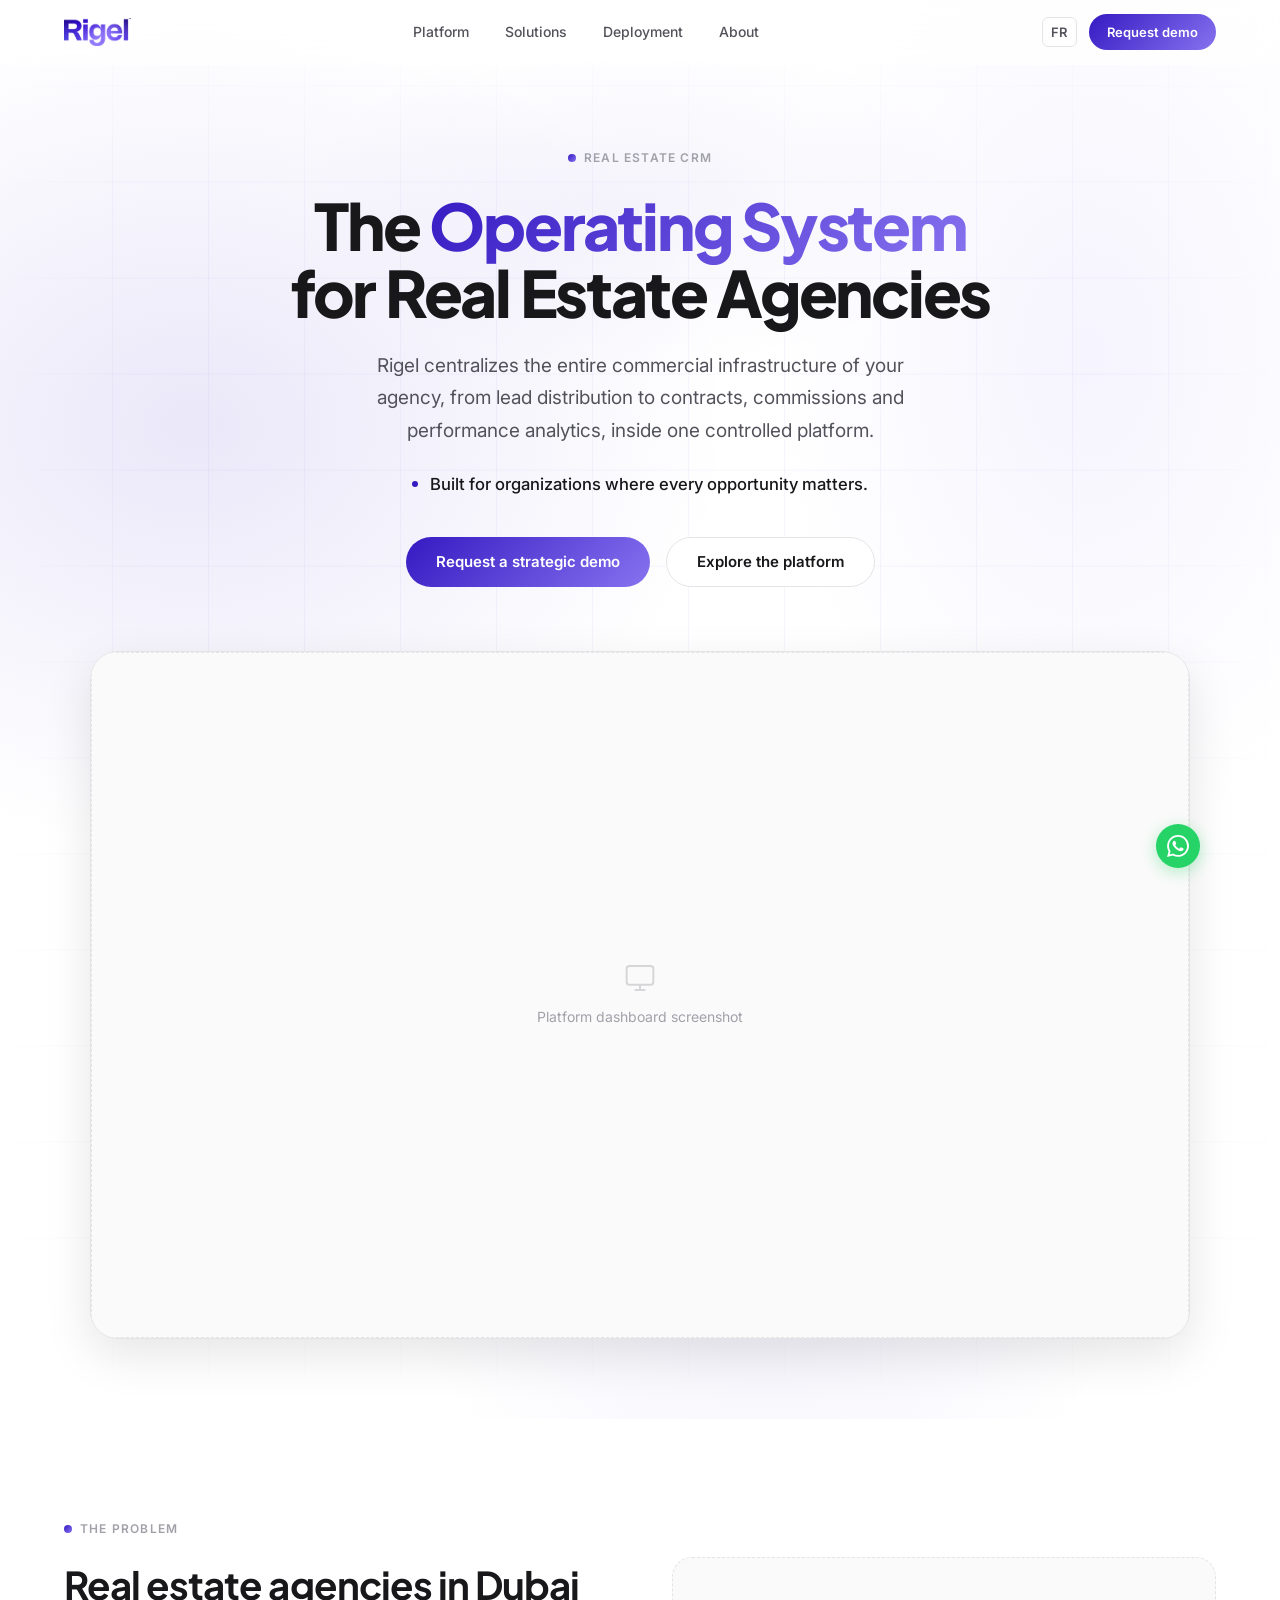
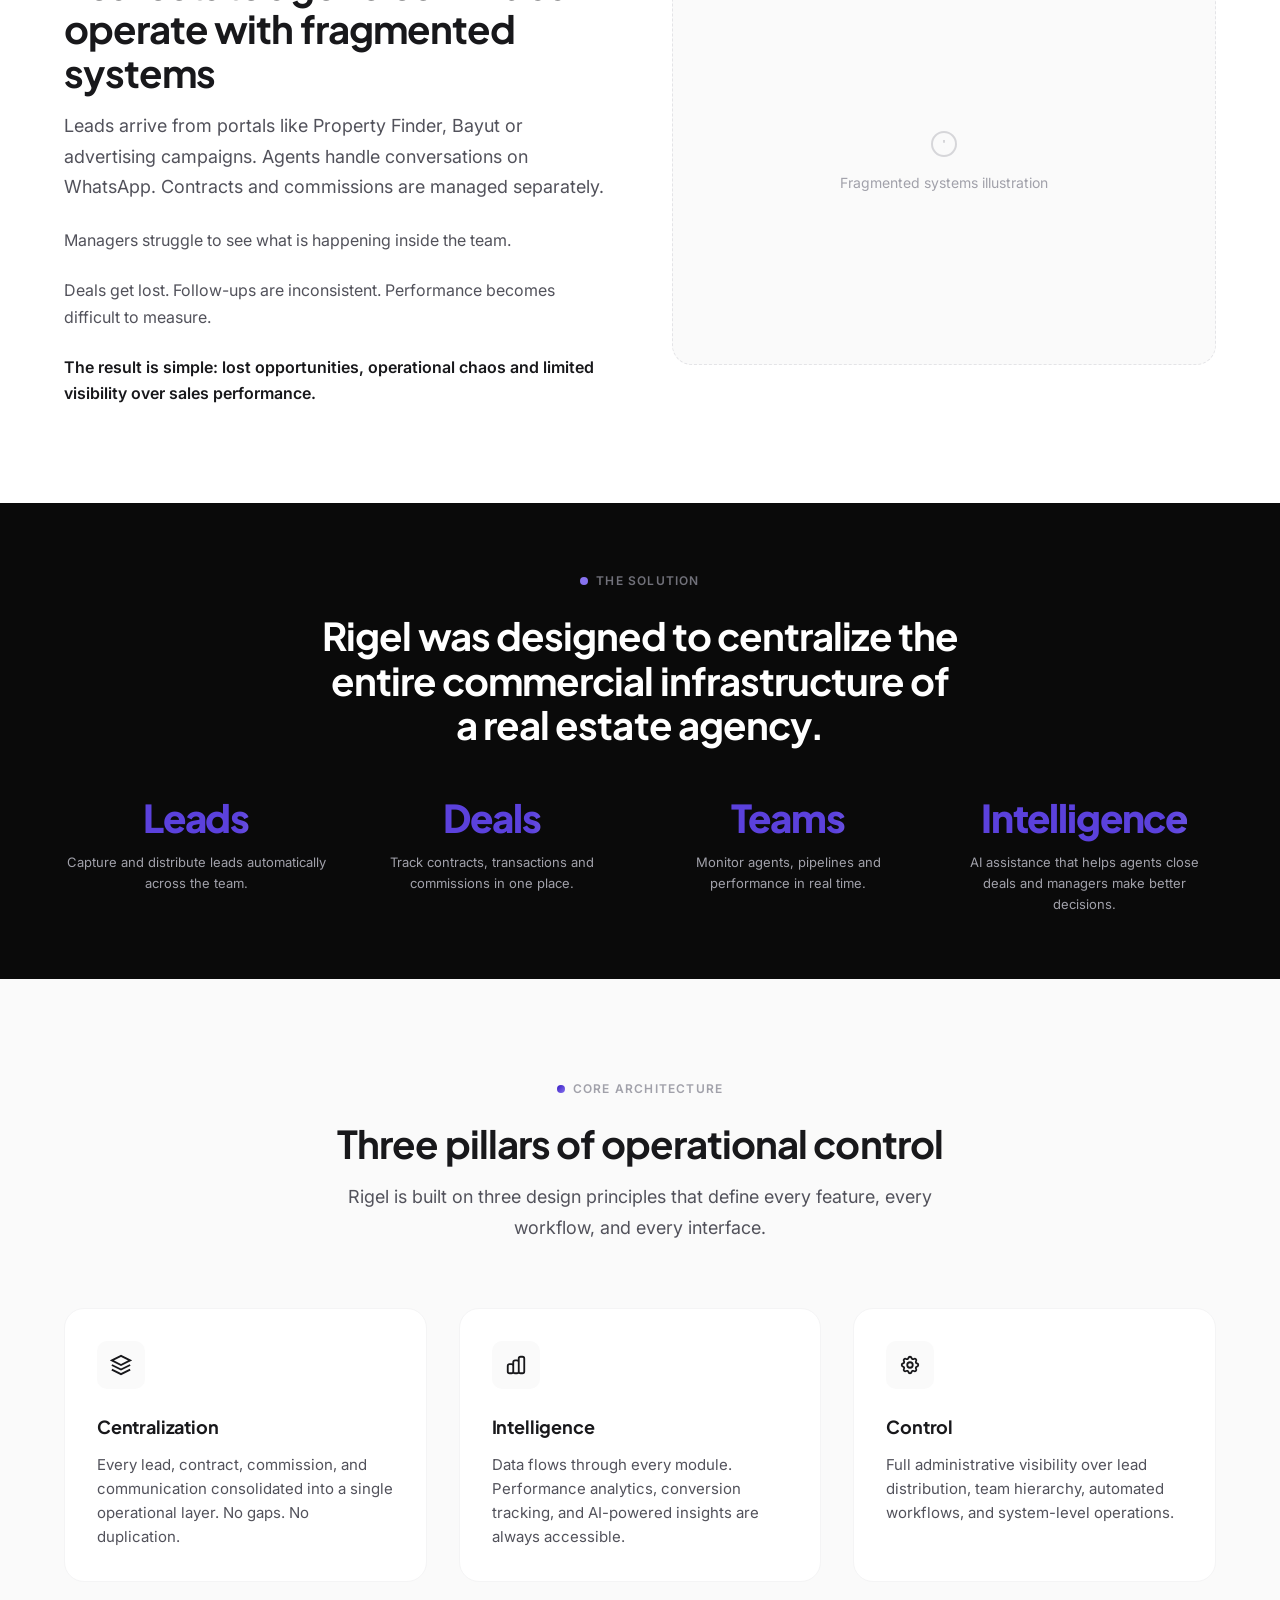
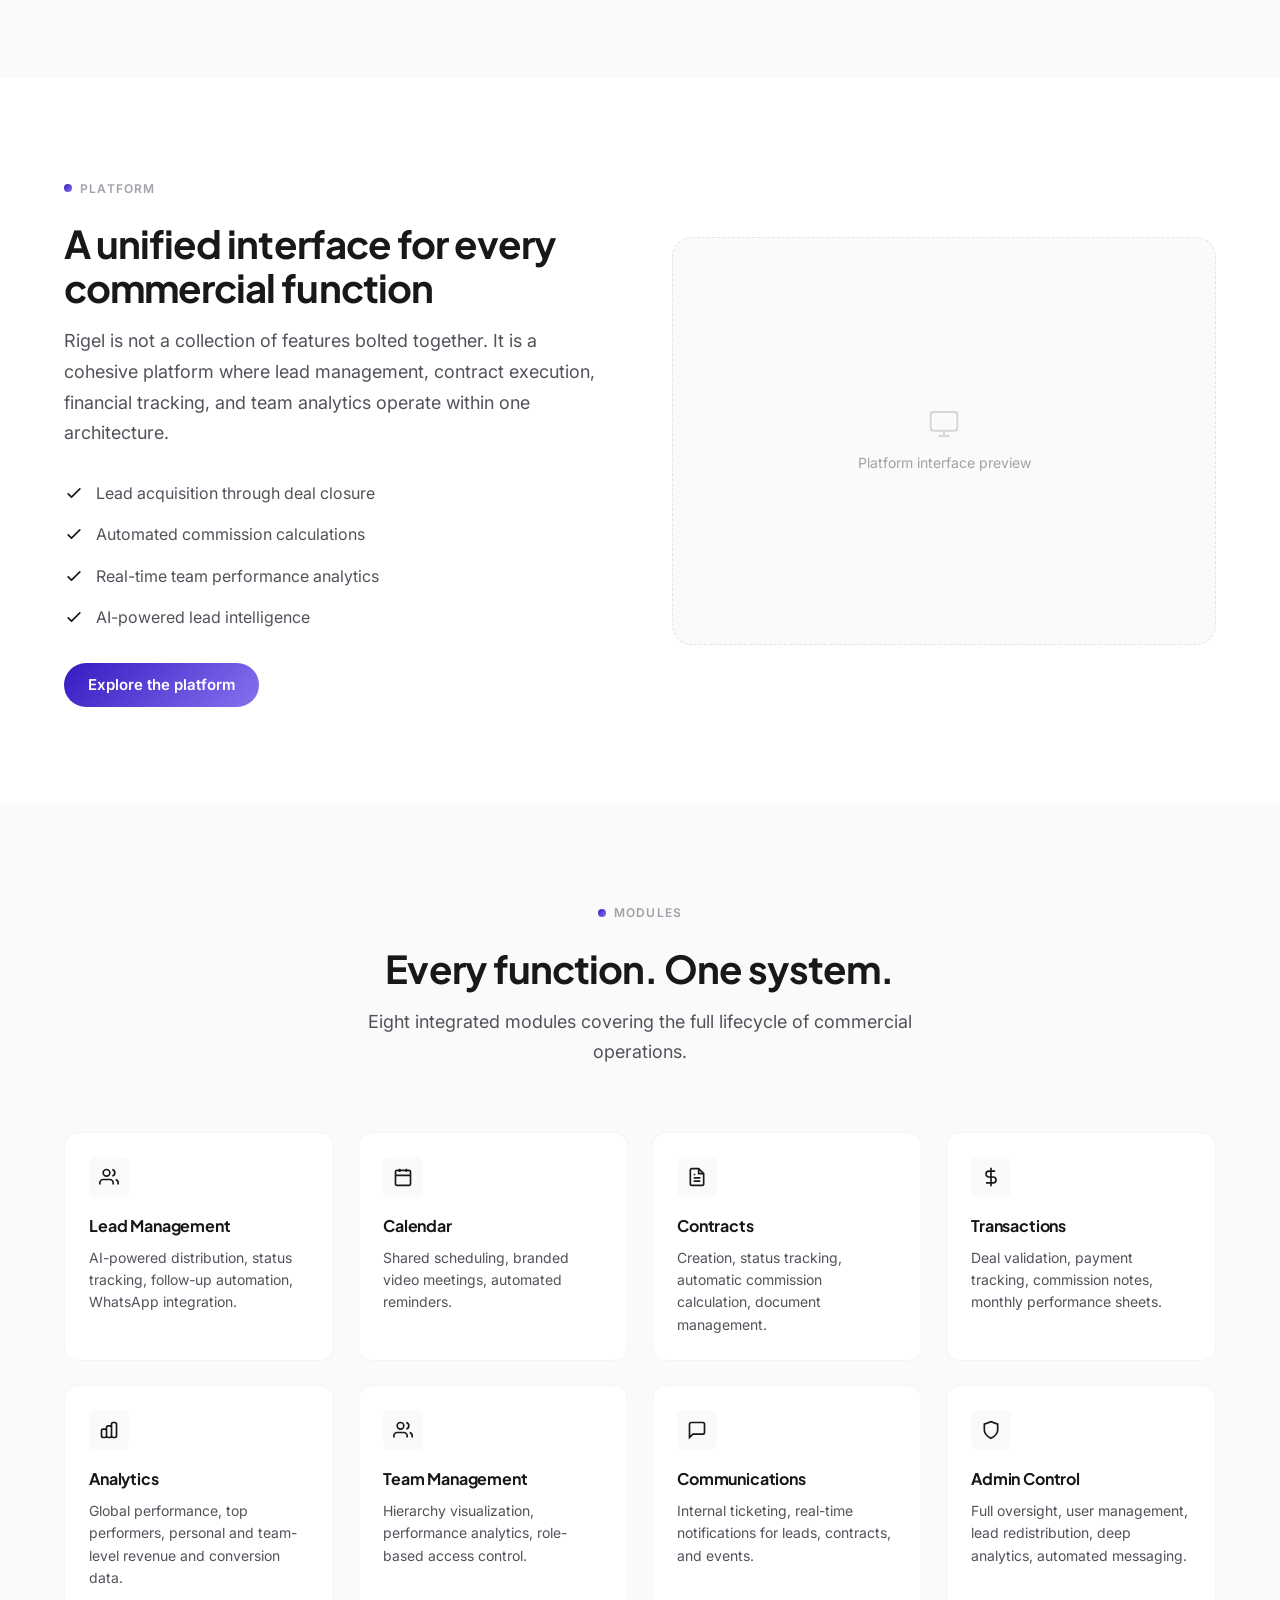
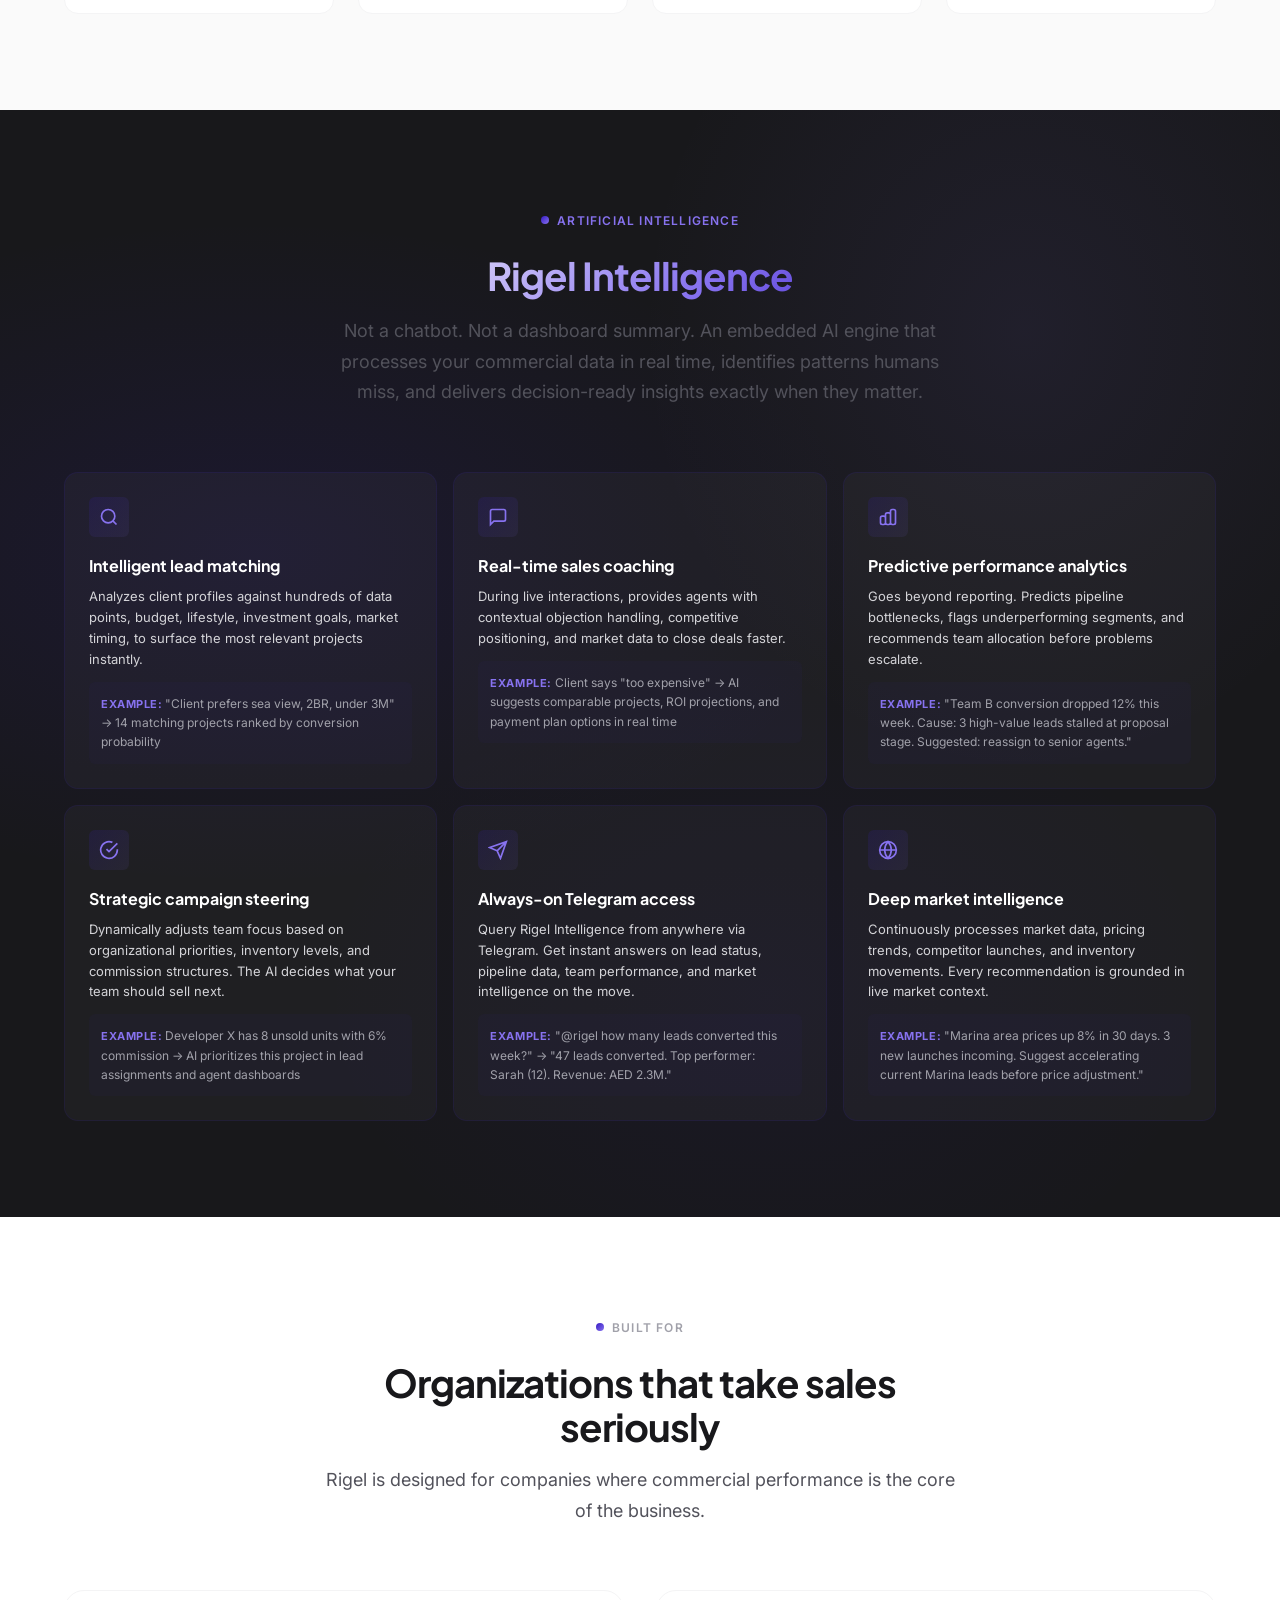
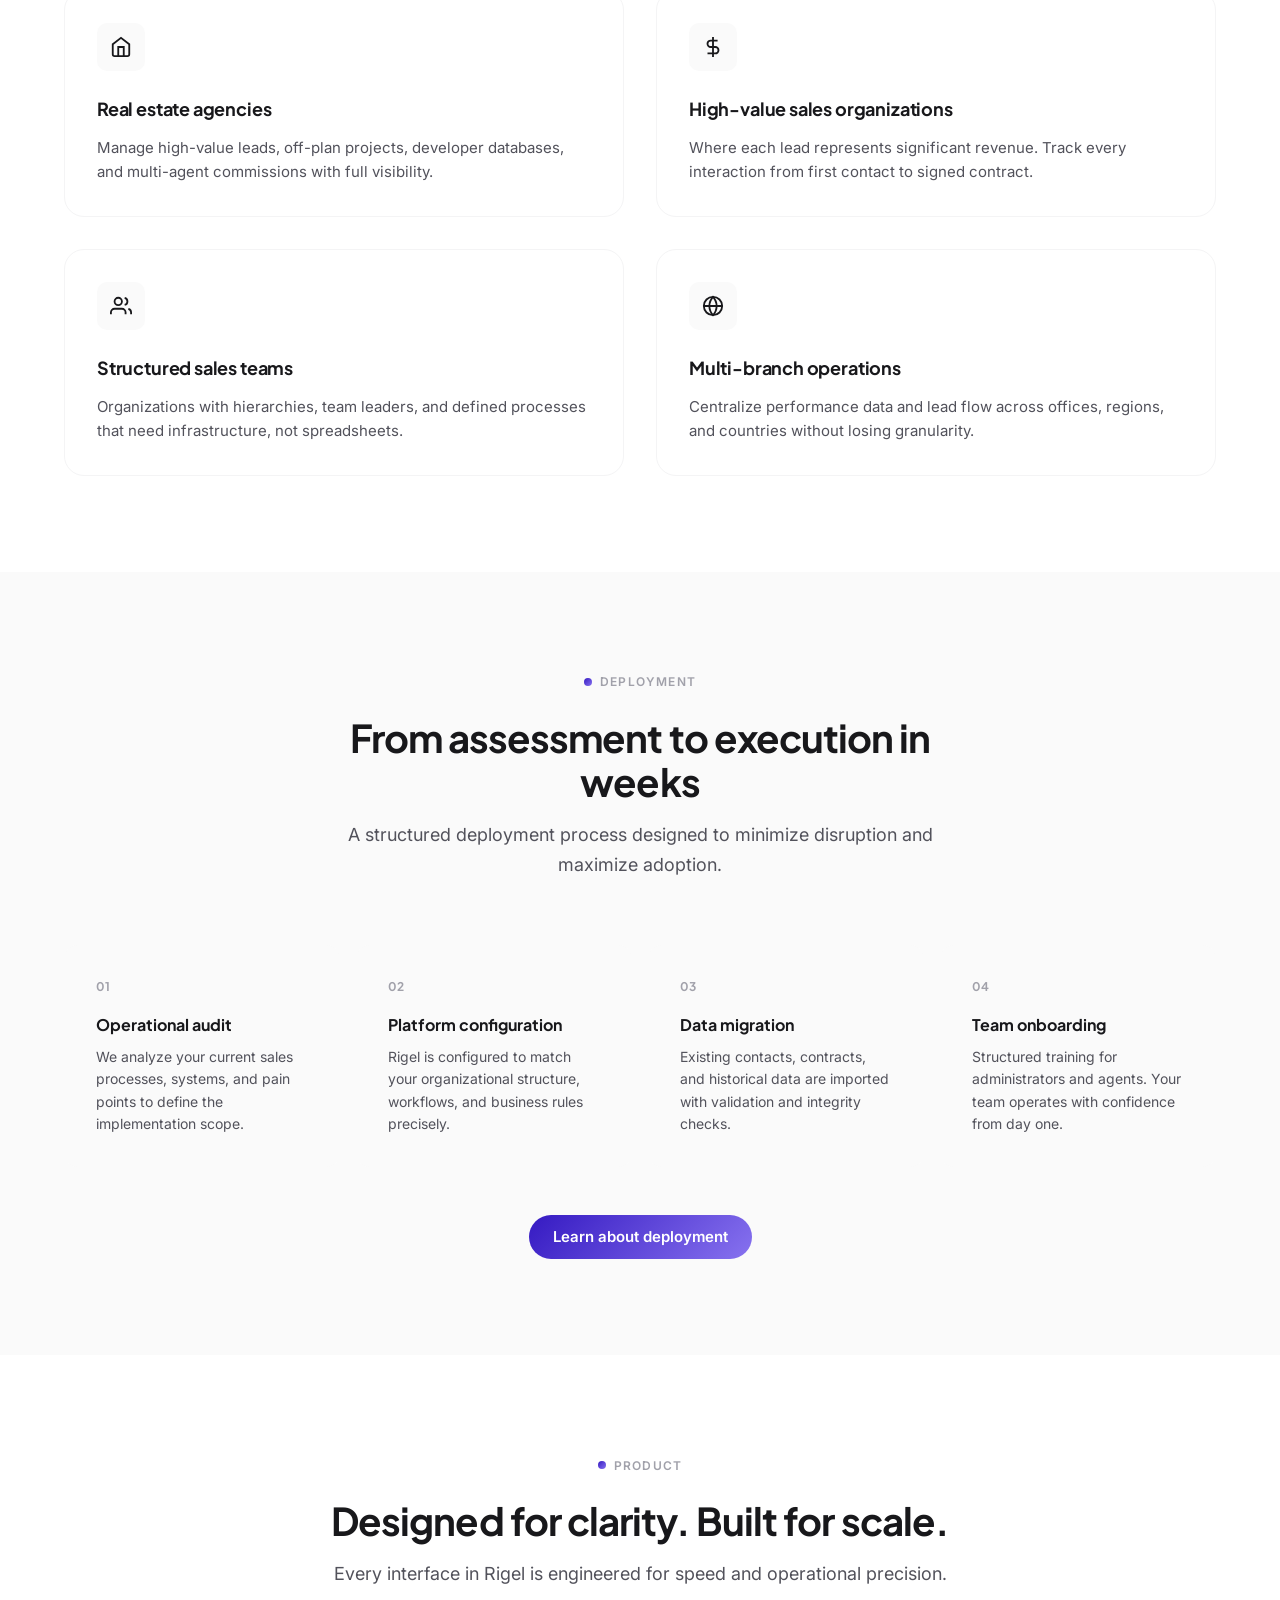
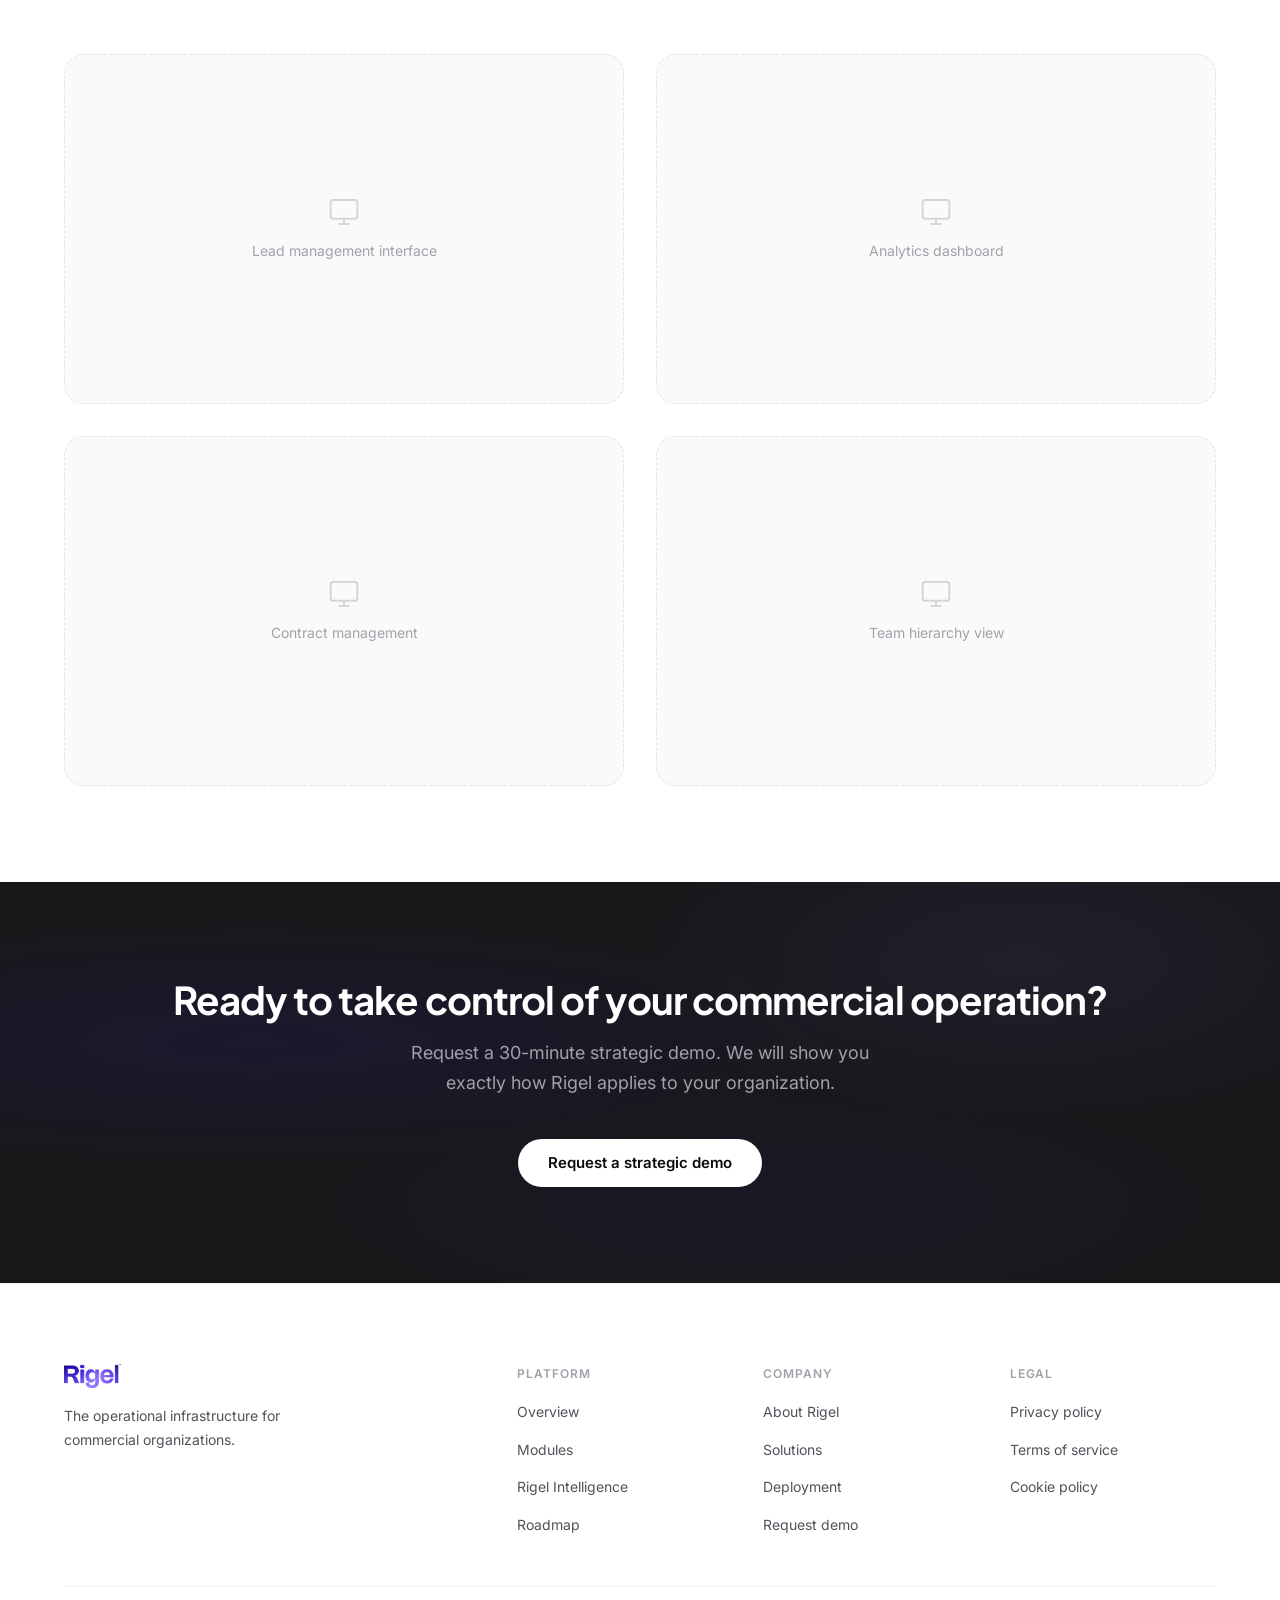
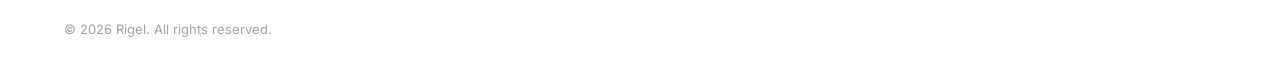
==== index.html @ 0160a2c1 "Initial commit: Rigel CRM website (EN + FR)" ====
<!DOCTYPE html>
<html lang="en">
<head>
  <meta charset="UTF-8">
  <meta name="viewport" content="width=device-width, initial-scale=1.0">
  <meta name="description" content="Rigel, The operational infrastructure for commercial organizations. Centralize leads, contracts, analytics and team performance in one platform.">
  <meta name="theme-color" content="#0A0A0A">
  <meta property="og:title" content="Rigel, Commercial Operations Platform">
  <meta property="og:description" content="The operating system for commercial teams. Centralize leads, contracts, analytics and team performance in one platform.">
  <meta property="og:type" content="website">
  <meta property="og:url" content="https://rigel.io/">
  <meta property="og:image" content="https://rigel.io/assets/images/og-image.png">
  <meta name="twitter:card" content="summary_large_image">
  <link rel="canonical" href="https://rigel.io/">
  <link rel="alternate" hreflang="en" href="https://rigel.io/">
  <link rel="alternate" hreflang="fr" href="https://rigel.io/fr/">
  <title>Rigel, Commercial Operations Platform</title>
  <link rel="icon" href="assets/images/favicon.svg" type="image/svg+xml">
  <link rel="preconnect" href="https://fonts.googleapis.com">
  <link rel="preconnect" href="https://fonts.gstatic.com" crossorigin>
  <link href="https://fonts.googleapis.com/css2?family=Inter:wght@300;400;500;600;700&family=Plus+Jakarta+Sans:wght@500;600;700;800&display=swap" rel="stylesheet">
  <link rel="stylesheet" href="css/styles.css">
  <script type="application/ld+json">
  {
    "@context": "https://schema.org",
    "@type": "SoftwareApplication",
    "name": "Rigel",
    "applicationCategory": "BusinessApplication",
    "description": "The operational infrastructure for commercial organizations. Centralize leads, contracts, analytics and team performance.",
    "url": "https://rigel.io",
    "operatingSystem": "Web"
  }
  </script>
</head>
<body>

  <a href="#main" class="skip-link">Skip to content</a>
  <div class="scroll-progress" aria-hidden="true"></div>

  <!-- ========== NAVIGATION ========== -->
  <nav class="nav">
    <div class="nav__inner">
      <a href="index.html" class="nav__logo">
        <img src="assets/images/logo-rigel.png" alt="Rigel" class="nav__logo-img">
      </a>
      <div class="nav__links">
        <a href="platform.html" class="nav__link">Platform</a>
        <a href="solutions.html" class="nav__link">Solutions</a>
        <a href="deployment.html" class="nav__link">Deployment</a>
        <a href="about.html" class="nav__link">About</a>
      </div>
      <div class="nav__actions">
        <a href="fr/index.html" class="nav__lang" aria-label="Français">FR</a>
        <a href="demo.html" class="btn btn--primary btn--sm">Request demo</a>
        <button class="nav__burger" aria-label="Menu">
          <span></span><span></span><span></span>
        </button>
      </div>
    </div>
    <div class="nav__mobile">
      <a href="index.html" class="nav__mobile-link">Home</a>
      <a href="platform.html" class="nav__mobile-link">Platform</a>
      <a href="solutions.html" class="nav__mobile-link">Solutions</a>
      <a href="deployment.html" class="nav__mobile-link">Deployment</a>
      <a href="about.html" class="nav__mobile-link">About</a>
      <div class="nav__mobile-actions">
        <a href="fr/index.html" class="btn btn--outline btn--full">Français</a>
        <a href="demo.html" class="btn btn--primary btn--full">Request demo</a>
      </div>
    </div>
  </nav>

  <main id="main">

  <!-- ========== 1. HERO ========== -->
  <section class="hero">
    <div class="container">
      <div class="tag fade-in">Real Estate CRM</div>
      <h1 class="t-display hero__title fade-in">The <span class="text-gradient">Operating System</span><br>for Real Estate Agencies</h1>
      <p class="hero__subtitle fade-in">Rigel centralizes the entire commercial infrastructure of your agency, from lead distribution to contracts, commissions and performance analytics, inside one controlled platform.</p>
      <ul class="hero__points fade-in">
        <li>Built for organizations where every opportunity matters.</li>
      </ul>
      <div class="hero__actions fade-in">
        <a href="demo.html" class="btn btn--primary btn--lg">Request a strategic demo</a>
        <a href="platform.html" class="btn btn--outline btn--lg">Explore the platform</a>
      </div>
      <div class="hero__visual fade-in">
        <div class="visual-placeholder">
          <svg fill="none" stroke="currentColor" stroke-width="1.5" viewBox="0 0 24 24"><rect x="2" y="3" width="20" height="14" rx="2"/><path d="M8 21h8M12 17v4"/></svg>
          <span>Platform dashboard screenshot</span>
        </div>
      </div>
    </div>
  </section>

  <!-- ========== 2. THE OPERATIONAL PROBLEM ========== -->
  <section class="section">
    <div class="container">
      <div class="split">
        <div class="split__content fade-in-left">
          <div class="tag">The problem</div>
          <h2 class="t-h2 mb-4">Real estate agencies in Dubai operate with fragmented systems</h2>
          <p class="t-body-lg mb-6">Leads arrive from portals like Property Finder, Bayut or advertising campaigns. Agents handle conversations on WhatsApp. Contracts and commissions are managed separately.</p>
          <p class="t-body mb-6">Managers struggle to see what is happening inside the team.</p>
          <p class="t-body mb-6">Deals get lost. Follow-ups are inconsistent. Performance becomes difficult to measure.</p>
          <p class="t-body" style="font-weight:600;color:var(--text-primary);">The result is simple: lost opportunities, operational chaos and limited visibility over sales performance.</p>
        </div>
        <div class="split__media fade-in-right">
          <div class="visual-placeholder" style="aspect-ratio:4/3;">
            <svg fill="none" stroke="currentColor" stroke-width="1.5" viewBox="0 0 24 24"><path d="M12 9v2m0 4h.01M21 12a9 9 0 11-18 0 9 9 0 0118 0z"/></svg>
            <span>Fragmented systems illustration</span>
          </div>
        </div>
      </div>
    </div>
  </section>

  <section class="section section--dark" style="padding-top:var(--s-16);padding-bottom:var(--s-16);">
    <div class="container">
      <div class="section-header section-header--center fade-in-blur" style="margin-bottom:var(--s-10);">
        <div class="tag" style="justify-content:center;">The solution</div>
        <h2 class="t-h2" style="color:var(--white);">Rigel was designed to centralize the entire commercial infrastructure of a real estate agency.</h2>
      </div>
      <div class="stats fade-in">
        <div class="stats__item">
          <span class="stats__number">Leads</span>
          <span class="stats__label">Capture and distribute leads automatically across the team.</span>
        </div>
        <div class="stats__item">
          <span class="stats__number">Deals</span>
          <span class="stats__label">Track contracts, transactions and commissions in one place.</span>
        </div>
        <div class="stats__item">
          <span class="stats__number">Teams</span>
          <span class="stats__label">Monitor agents, pipelines and performance in real time.</span>
        </div>
        <div class="stats__item">
          <span class="stats__number">Intelligence</span>
          <span class="stats__label">AI assistance that helps agents close deals and managers make better decisions.</span>
        </div>
      </div>
    </div>
  </section>

  <!-- ========== 3. RIGEL CORE PILLARS ========== -->
  <section class="section section--soft">
    <div class="container">
      <div class="section-header section-header--center fade-in-blur">
        <div class="tag" style="justify-content:center;">Core architecture</div>
        <h2 class="t-h2">Three pillars of operational control</h2>
        <p class="t-body-lg">Rigel is built on three design principles that define every feature, every workflow, and every interface.</p>
      </div>
      <div class="grid grid--3 stagger-children">
        <div class="card fade-in-delay-1">
          <div class="card__icon">
            <svg fill="none" stroke="currentColor" stroke-width="2" viewBox="0 0 24 24"><path d="M12 2L2 7l10 5 10-5-10-5zM2 17l10 5 10-5M2 12l10 5 10-5"/></svg>
          </div>
          <h3 class="card__title">Centralization</h3>
          <p class="card__text">Every lead, contract, commission, and communication consolidated into a single operational layer. No gaps. No duplication.</p>
        </div>
        <div class="card fade-in-delay-2">
          <div class="card__icon">
            <svg fill="none" stroke="currentColor" stroke-width="2" viewBox="0 0 24 24"><path d="M9 19v-6a2 2 0 00-2-2H5a2 2 0 00-2 2v6a2 2 0 002 2h2a2 2 0 002-2zm0 0V9a2 2 0 012-2h2a2 2 0 012 2v10m-6 0a2 2 0 002 2h2a2 2 0 002-2m0 0V5a2 2 0 012-2h2a2 2 0 012 2v14a2 2 0 01-2 2h-2a2 2 0 01-2-2z"/></svg>
          </div>
          <h3 class="card__title">Intelligence</h3>
          <p class="card__text">Data flows through every module. Performance analytics, conversion tracking, and AI-powered insights are always accessible.</p>
        </div>
        <div class="card fade-in-delay-3">
          <div class="card__icon">
            <svg fill="none" stroke="currentColor" stroke-width="2" viewBox="0 0 24 24"><path d="M10.325 4.317c.426-1.756 2.924-1.756 3.35 0a1.724 1.724 0 002.573 1.066c1.543-.94 3.31.826 2.37 2.37a1.724 1.724 0 001.066 2.573c1.756.426 1.756 2.924 0 3.35a1.724 1.724 0 00-1.066 2.573c.94 1.543-.826 3.31-2.37 2.37a1.724 1.724 0 00-2.573 1.066c-.426 1.756-2.924 1.756-3.35 0a1.724 1.724 0 00-2.573-1.066c-1.543.94-3.31-.826-2.37-2.37a1.724 1.724 0 00-1.066-2.573c-1.756-.426-1.756-2.924 0-3.35a1.724 1.724 0 001.066-2.573c-.94-1.543.826-3.31 2.37-2.37.996.608 2.296.07 2.572-1.065z"/><circle cx="12" cy="12" r="3"/></svg>
          </div>
          <h3 class="card__title">Control</h3>
          <p class="card__text">Full administrative visibility over lead distribution, team hierarchy, automated workflows, and system-level operations.</p>
        </div>
      </div>
    </div>
  </section>

  <!-- ========== 4. PLATFORM OVERVIEW ========== -->
  <section class="section">
    <div class="container">
      <div class="split split--reverse">
        <div class="split__content fade-in-right">
          <div class="tag">Platform</div>
          <h2 class="t-h2 mb-4">A unified interface for every commercial function</h2>
          <p class="t-body-lg mb-8">Rigel is not a collection of features bolted together. It is a cohesive platform where lead management, contract execution, financial tracking, and team analytics operate within one architecture.</p>
          <ul class="feature-list">
            <li>
              <svg class="feature-list__check" fill="none" stroke="currentColor" viewBox="0 0 24 24"><path stroke-linecap="round" stroke-linejoin="round" stroke-width="2" d="M5 13l4 4L19 7"/></svg>
              Lead acquisition through deal closure
            </li>
            <li>
              <svg class="feature-list__check" fill="none" stroke="currentColor" viewBox="0 0 24 24"><path stroke-linecap="round" stroke-linejoin="round" stroke-width="2" d="M5 13l4 4L19 7"/></svg>
              Automated commission calculations
            </li>
            <li>
              <svg class="feature-list__check" fill="none" stroke="currentColor" viewBox="0 0 24 24"><path stroke-linecap="round" stroke-linejoin="round" stroke-width="2" d="M5 13l4 4L19 7"/></svg>
              Real-time team performance analytics
            </li>
            <li>
              <svg class="feature-list__check" fill="none" stroke="currentColor" viewBox="0 0 24 24"><path stroke-linecap="round" stroke-linejoin="round" stroke-width="2" d="M5 13l4 4L19 7"/></svg>
              AI-powered lead intelligence
            </li>
          </ul>
          <div class="mt-8">
            <a href="platform.html" class="btn btn--primary">Explore the platform</a>
          </div>
        </div>
        <div class="split__media fade-in-left">
          <div class="visual-placeholder" style="aspect-ratio:4/3;">
            <svg fill="none" stroke="currentColor" stroke-width="1.5" viewBox="0 0 24 24"><rect x="2" y="3" width="20" height="14" rx="2"/><path d="M8 21h8M12 17v4"/></svg>
            <span>Platform interface preview</span>
          </div>
        </div>
      </div>
    </div>
  </section>

  <!-- ========== 5. KEY MODULES ========== -->
  <section class="section section--soft">
    <div class="container">
      <div class="section-header section-header--center fade-in-blur">
        <div class="tag" style="justify-content:center;">Modules</div>
        <h2 class="t-h2">Every function. One system.</h2>
        <p class="t-body-lg">Eight integrated modules covering the full lifecycle of commercial operations.</p>
      </div>
      <div class="grid grid--4 stagger-children">
        <div class="module-card">
          <div class="module-card__icon">
            <svg fill="none" stroke="currentColor" stroke-width="2" viewBox="0 0 24 24"><path d="M17 21v-2a4 4 0 00-4-4H5a4 4 0 00-4 4v2"/><circle cx="9" cy="7" r="4"/><path d="M23 21v-2a4 4 0 00-3-3.87M16 3.13a4 4 0 010 7.75"/></svg>
          </div>
          <h4 class="module-card__title">Lead Management</h4>
          <p class="module-card__text">AI-powered distribution, status tracking, follow-up automation, WhatsApp integration.</p>
        </div>
        <div class="module-card">
          <div class="module-card__icon">
            <svg fill="none" stroke="currentColor" stroke-width="2" viewBox="0 0 24 24"><rect x="3" y="4" width="18" height="18" rx="2"/><path d="M16 2v4M8 2v4M3 10h18"/></svg>
          </div>
          <h4 class="module-card__title">Calendar</h4>
          <p class="module-card__text">Shared scheduling, branded video meetings, automated reminders.</p>
        </div>
        <div class="module-card">
          <div class="module-card__icon">
            <svg fill="none" stroke="currentColor" stroke-width="2" viewBox="0 0 24 24"><path d="M14 2H6a2 2 0 00-2 2v16a2 2 0 002 2h12a2 2 0 002-2V8z"/><path d="M14 2v6h6M16 13H8M16 17H8M10 9H8"/></svg>
          </div>
          <h4 class="module-card__title">Contracts</h4>
          <p class="module-card__text">Creation, status tracking, automatic commission calculation, document management.</p>
        </div>
        <div class="module-card">
          <div class="module-card__icon">
            <svg fill="none" stroke="currentColor" stroke-width="2" viewBox="0 0 24 24"><path d="M12 1v22M17 5H9.5a3.5 3.5 0 000 7h5a3.5 3.5 0 010 7H6"/></svg>
          </div>
          <h4 class="module-card__title">Transactions</h4>
          <p class="module-card__text">Deal validation, payment tracking, commission notes, monthly performance sheets.</p>
        </div>
        <div class="module-card">
          <div class="module-card__icon">
            <svg fill="none" stroke="currentColor" stroke-width="2" viewBox="0 0 24 24"><path d="M9 19v-6a2 2 0 00-2-2H5a2 2 0 00-2 2v6a2 2 0 002 2h2a2 2 0 002-2zm0 0V9a2 2 0 012-2h2a2 2 0 012 2v10m-6 0a2 2 0 002 2h2a2 2 0 002-2m0 0V5a2 2 0 012-2h2a2 2 0 012 2v14a2 2 0 01-2 2h-2a2 2 0 01-2-2z"/></svg>
          </div>
          <h4 class="module-card__title">Analytics</h4>
          <p class="module-card__text">Global performance, top performers, personal and team-level revenue and conversion data.</p>
        </div>
        <div class="module-card">
          <div class="module-card__icon">
            <svg fill="none" stroke="currentColor" stroke-width="2" viewBox="0 0 24 24"><path d="M17 21v-2a4 4 0 00-4-4H5a4 4 0 00-4 4v2"/><circle cx="9" cy="7" r="4"/><path d="M23 21v-2a4 4 0 00-3-3.87M16 3.13a4 4 0 010 7.75"/></svg>
          </div>
          <h4 class="module-card__title">Team Management</h4>
          <p class="module-card__text">Hierarchy visualization, performance analytics, role-based access control.</p>
        </div>
        <div class="module-card">
          <div class="module-card__icon">
            <svg fill="none" stroke="currentColor" stroke-width="2" viewBox="0 0 24 24"><path d="M21 15a2 2 0 01-2 2H7l-4 4V5a2 2 0 012-2h14a2 2 0 012 2z"/></svg>
          </div>
          <h4 class="module-card__title">Communications</h4>
          <p class="module-card__text">Internal ticketing, real-time notifications for leads, contracts, and events.</p>
        </div>
        <div class="module-card">
          <div class="module-card__icon">
            <svg fill="none" stroke="currentColor" stroke-width="2" viewBox="0 0 24 24"><path d="M12 22s8-4 8-10V5l-8-3-8 3v7c0 6 8 10 8 10z"/></svg>
          </div>
          <h4 class="module-card__title">Admin Control</h4>
          <p class="module-card__text">Full oversight, user management, lead redistribution, deep analytics, automated messaging.</p>
        </div>
      </div>
    </div>
  </section>

  <!-- ========== 6. AI, RIGEL INTELLIGENCE ========== -->
  <section class="section ai-section">
    <div class="ai-section__glow" aria-hidden="true"></div>
    <div class="container">
      <div class="section-header section-header--center fade-in-blur">
        <div class="tag tag--ai" style="justify-content:center;">Artificial Intelligence</div>
        <h2 class="t-h2 ai-title">Rigel Intelligence</h2>
        <p class="t-body-lg" style="max-width:640px;margin-inline:auto;">Not a chatbot. Not a dashboard summary. An embedded AI engine that processes your commercial data in real time, identifies patterns humans miss, and delivers decision-ready insights exactly when they matter.</p>
      </div>

      <!-- AI Capabilities -->
      <div class="ai-grid stagger-children">
        <div class="ai-card">
          <div class="ai-card__icon">
            <svg fill="none" stroke="currentColor" stroke-width="2" viewBox="0 0 24 24"><circle cx="11" cy="11" r="8"/><path d="M21 21l-4.35-4.35"/></svg>
          </div>
          <h4 class="ai-card__title">Intelligent lead matching</h4>
          <p class="ai-card__text">Analyzes client profiles against hundreds of data points, budget, lifestyle, investment goals, market timing, to surface the most relevant projects instantly.</p>
          <div class="ai-card__example">
            <span>Example:</span> "Client prefers sea view, 2BR, under 3M" → 14 matching projects ranked by conversion probability
          </div>
        </div>
        <div class="ai-card">
          <div class="ai-card__icon">
            <svg fill="none" stroke="currentColor" stroke-width="2" viewBox="0 0 24 24"><path d="M21 15a2 2 0 01-2 2H7l-4 4V5a2 2 0 012-2h14a2 2 0 012 2z"/></svg>
          </div>
          <h4 class="ai-card__title">Real-time sales coaching</h4>
          <p class="ai-card__text">During live interactions, provides agents with contextual objection handling, competitive positioning, and market data to close deals faster.</p>
          <div class="ai-card__example">
            <span>Example:</span> Client says "too expensive" → AI suggests comparable projects, ROI projections, and payment plan options in real time
          </div>
        </div>
        <div class="ai-card">
          <div class="ai-card__icon">
            <svg fill="none" stroke="currentColor" stroke-width="2" viewBox="0 0 24 24"><path d="M9 19v-6a2 2 0 00-2-2H5a2 2 0 00-2 2v6a2 2 0 002 2h2a2 2 0 002-2zm0 0V9a2 2 0 012-2h2a2 2 0 012 2v10m-6 0a2 2 0 002 2h2a2 2 0 002-2m0 0V5a2 2 0 012-2h2a2 2 0 012 2v14a2 2 0 01-2 2h-2a2 2 0 01-2-2z"/></svg>
          </div>
          <h4 class="ai-card__title">Predictive performance analytics</h4>
          <p class="ai-card__text">Goes beyond reporting. Predicts pipeline bottlenecks, flags underperforming segments, and recommends team allocation before problems escalate.</p>
          <div class="ai-card__example">
            <span>Example:</span> "Team B conversion dropped 12% this week. Cause: 3 high-value leads stalled at proposal stage. Suggested: reassign to senior agents."
          </div>
        </div>
        <div class="ai-card">
          <div class="ai-card__icon">
            <svg fill="none" stroke="currentColor" stroke-width="2" viewBox="0 0 24 24"><path d="M22 11.08V12a10 10 0 11-5.93-9.14"/><path d="M22 4L12 14.01l-3-3"/></svg>
          </div>
          <h4 class="ai-card__title">Strategic campaign steering</h4>
          <p class="ai-card__text">Dynamically adjusts team focus based on organizational priorities, inventory levels, and commission structures. The AI decides what your team should sell next.</p>
          <div class="ai-card__example">
            <span>Example:</span> Developer X has 8 unsold units with 6% commission → AI prioritizes this project in lead assignments and agent dashboards
          </div>
        </div>
        <div class="ai-card">
          <div class="ai-card__icon">
            <svg fill="none" stroke="currentColor" stroke-width="2" viewBox="0 0 24 24"><path d="M22 2L11 13M22 2l-7 20-4-9-9-4 20-7z"/></svg>
          </div>
          <h4 class="ai-card__title">Always-on Telegram access</h4>
          <p class="ai-card__text">Query Rigel Intelligence from anywhere via Telegram. Get instant answers on lead status, pipeline data, team performance, and market intelligence on the move.</p>
          <div class="ai-card__example">
            <span>Example:</span> "@rigel how many leads converted this week?" → "47 leads converted. Top performer: Sarah (12). Revenue: AED 2.3M."
          </div>
        </div>
        <div class="ai-card">
          <div class="ai-card__icon">
            <svg fill="none" stroke="currentColor" stroke-width="2" viewBox="0 0 24 24"><circle cx="12" cy="12" r="10"/><path d="M2 12h20M12 2a15.3 15.3 0 014 10 15.3 15.3 0 01-4 10 15.3 15.3 0 01-4-10 15.3 15.3 0 014-10z"/></svg>
          </div>
          <h4 class="ai-card__title">Deep market intelligence</h4>
          <p class="ai-card__text">Continuously processes market data, pricing trends, competitor launches, and inventory movements. Every recommendation is grounded in live market context.</p>
          <div class="ai-card__example">
            <span>Example:</span> "Marina area prices up 8% in 30 days. 3 new launches incoming. Suggest accelerating current Marina leads before price adjustment."
          </div>
        </div>
      </div>
    </div>
  </section>

  <!-- ========== 7. TARGET ORGANIZATIONS ========== -->
  <section class="section">
    <div class="container">
      <div class="section-header section-header--center fade-in-blur">
        <div class="tag" style="justify-content:center;">Built for</div>
        <h2 class="t-h2">Organizations that take sales seriously</h2>
        <p class="t-body-lg">Rigel is designed for companies where commercial performance is the core of the business.</p>
      </div>
      <div class="grid grid--2 stagger-children">
        <div class="card">
          <div class="card__icon">
            <svg fill="none" stroke="currentColor" stroke-width="2" viewBox="0 0 24 24"><path d="M3 9l9-7 9 7v11a2 2 0 01-2 2H5a2 2 0 01-2-2z"/><polyline points="9 22 9 12 15 12 15 22"/></svg>
          </div>
          <h3 class="card__title">Real estate agencies</h3>
          <p class="card__text">Manage high-value leads, off-plan projects, developer databases, and multi-agent commissions with full visibility.</p>
        </div>
        <div class="card">
          <div class="card__icon">
            <svg fill="none" stroke="currentColor" stroke-width="2" viewBox="0 0 24 24"><path d="M12 1v22M17 5H9.5a3.5 3.5 0 000 7h5a3.5 3.5 0 010 7H6"/></svg>
          </div>
          <h3 class="card__title">High-value sales organizations</h3>
          <p class="card__text">Where each lead represents significant revenue. Track every interaction from first contact to signed contract.</p>
        </div>
        <div class="card">
          <div class="card__icon">
            <svg fill="none" stroke="currentColor" stroke-width="2" viewBox="0 0 24 24"><path d="M17 21v-2a4 4 0 00-4-4H5a4 4 0 00-4 4v2"/><circle cx="9" cy="7" r="4"/><path d="M23 21v-2a4 4 0 00-3-3.87M16 3.13a4 4 0 010 7.75"/></svg>
          </div>
          <h3 class="card__title">Structured sales teams</h3>
          <p class="card__text">Organizations with hierarchies, team leaders, and defined processes that need infrastructure, not spreadsheets.</p>
        </div>
        <div class="card">
          <div class="card__icon">
            <svg fill="none" stroke="currentColor" stroke-width="2" viewBox="0 0 24 24"><circle cx="12" cy="12" r="10"/><path d="M2 12h20M12 2a15.3 15.3 0 014 10 15.3 15.3 0 01-4 10 15.3 15.3 0 01-4-10 15.3 15.3 0 014-10z"/></svg>
          </div>
          <h3 class="card__title">Multi-branch operations</h3>
          <p class="card__text">Centralize performance data and lead flow across offices, regions, and countries without losing granularity.</p>
        </div>
      </div>
    </div>
  </section>

  <!-- ========== 8. DEPLOYMENT PROCESS ========== -->
  <section class="section section--soft">
    <div class="container">
      <div class="section-header section-header--center fade-in-blur">
        <div class="tag" style="justify-content:center;">Deployment</div>
        <h2 class="t-h2">From assessment to execution in weeks</h2>
        <p class="t-body-lg">A structured deployment process designed to minimize disruption and maximize adoption.</p>
      </div>
      <div class="process stagger-children">
        <div class="process__step">
          <h4 class="process__title">Operational audit</h4>
          <p class="process__text">We analyze your current sales processes, systems, and pain points to define the implementation scope.</p>
        </div>
        <div class="process__step">
          <h4 class="process__title">Platform configuration</h4>
          <p class="process__text">Rigel is configured to match your organizational structure, workflows, and business rules precisely.</p>
        </div>
        <div class="process__step">
          <h4 class="process__title">Data migration</h4>
          <p class="process__text">Existing contacts, contracts, and historical data are imported with validation and integrity checks.</p>
        </div>
        <div class="process__step">
          <h4 class="process__title">Team onboarding</h4>
          <p class="process__text">Structured training for administrators and agents. Your team operates with confidence from day one.</p>
        </div>
      </div>
      <div class="text-center mt-12 fade-in">
        <a href="deployment.html" class="btn btn--primary">Learn about deployment</a>
      </div>
    </div>
  </section>

  <!-- ========== 9. PRODUCT SCREENSHOTS ========== -->
  <section class="section">
    <div class="container">
      <div class="section-header section-header--center fade-in-blur">
        <div class="tag" style="justify-content:center;">Product</div>
        <h2 class="t-h2">Designed for clarity. Built for scale.</h2>
        <p class="t-body-lg">Every interface in Rigel is engineered for speed and operational precision.</p>
      </div>
      <div class="grid grid--2 stagger-children">
        <div class="visual-placeholder" style="aspect-ratio:16/10;">
          <svg fill="none" stroke="currentColor" stroke-width="1.5" viewBox="0 0 24 24"><rect x="2" y="3" width="20" height="14" rx="2"/><path d="M8 21h8M12 17v4"/></svg>
          <span>Lead management interface</span>
        </div>
        <div class="visual-placeholder" style="aspect-ratio:16/10;">
          <svg fill="none" stroke="currentColor" stroke-width="1.5" viewBox="0 0 24 24"><rect x="2" y="3" width="20" height="14" rx="2"/><path d="M8 21h8M12 17v4"/></svg>
          <span>Analytics dashboard</span>
        </div>
        <div class="visual-placeholder" style="aspect-ratio:16/10;">
          <svg fill="none" stroke="currentColor" stroke-width="1.5" viewBox="0 0 24 24"><rect x="2" y="3" width="20" height="14" rx="2"/><path d="M8 21h8M12 17v4"/></svg>
          <span>Contract management</span>
        </div>
        <div class="visual-placeholder" style="aspect-ratio:16/10;">
          <svg fill="none" stroke="currentColor" stroke-width="1.5" viewBox="0 0 24 24"><rect x="2" y="3" width="20" height="14" rx="2"/><path d="M8 21h8M12 17v4"/></svg>
          <span>Team hierarchy view</span>
        </div>
      </div>
    </div>
  </section>

  <!-- ========== 10. FINAL CTA ========== -->
  <section class="cta-section">
    <div class="container fade-in-scale">
      <h2 class="t-h2">Ready to take control of your commercial operation?</h2>
      <p class="t-body-lg">Request a 30-minute strategic demo. We will show you exactly how Rigel applies to your organization.</p>
      <a href="demo.html" class="btn btn--white btn--lg">Request a strategic demo</a>
    </div>
  </section>

  </main>

  <!-- ========== FOOTER ========== -->
  <footer class="footer">
    <div class="container">
      <div class="footer__grid">
        <div class="footer__brand">
          <a href="index.html" class="footer__logo">
            <img src="assets/images/logo-rigel.png" alt="Rigel" class="footer__logo-img">
          </a>
          <p class="footer__desc">The operational infrastructure for commercial organizations.</p>
        </div>
        <div>
          <h4 class="footer__col-title">Platform</h4>
          <ul class="footer__links">
            <li><a href="platform.html" class="footer__link">Overview</a></li>
            <li><a href="platform.html#modules" class="footer__link">Modules</a></li>
            <li><a href="platform.html#rigel-intelligence" class="footer__link">Rigel Intelligence</a></li>
            <li><a href="platform.html#roadmap" class="footer__link">Roadmap</a></li>
          </ul>
        </div>
        <div>
          <h4 class="footer__col-title">Company</h4>
          <ul class="footer__links">
            <li><a href="about.html" class="footer__link">About Rigel</a></li>
            <li><a href="solutions.html" class="footer__link">Solutions</a></li>
            <li><a href="deployment.html" class="footer__link">Deployment</a></li>
            <li><a href="demo.html" class="footer__link">Request demo</a></li>
          </ul>
        </div>
        <div>
          <h4 class="footer__col-title">Legal</h4>
          <ul class="footer__links">
            <li><a href="legal.html#privacy" class="footer__link">Privacy policy</a></li>
            <li><a href="legal.html#terms" class="footer__link">Terms of service</a></li>
            <li><a href="legal.html#cookies" class="footer__link">Cookie policy</a></li>
          </ul>
        </div>
      </div>
      <div class="footer__bottom">
        <p class="footer__copy">&copy; 2026 Rigel. All rights reserved.</p>
      </div>
    </div>
  </footer>

  <a href="https://wa.me/971000000000" target="_blank" rel="noopener" class="whatsapp-btn" aria-label="WhatsApp">
    <svg viewBox="0 0 24 24" fill="currentColor" width="22" height="22"><path d="M17.472 14.382c-.297-.149-1.758-.867-2.03-.967-.273-.099-.471-.148-.67.15-.197.297-.767.966-.94 1.164-.173.199-.347.223-.644.075-.297-.15-1.255-.463-2.39-1.475-.883-.788-1.48-1.761-1.653-2.059-.173-.297-.018-.458.13-.606.134-.133.298-.347.446-.52.149-.174.198-.298.298-.497.099-.198.05-.371-.025-.52-.075-.149-.669-1.612-.916-2.207-.242-.579-.487-.5-.669-.51-.173-.008-.371-.01-.57-.01-.198 0-.52.074-.792.372-.272.297-1.04 1.016-1.04 2.479 0 1.462 1.065 2.875 1.213 3.074.149.198 2.096 3.2 5.077 4.487.709.306 1.262.489 1.694.625.712.227 1.36.195 1.871.118.571-.085 1.758-.719 2.006-1.413.248-.694.248-1.289.173-1.413-.074-.124-.272-.198-.57-.347m-5.421 7.403h-.004a9.87 9.87 0 01-5.031-1.378l-.361-.214-3.741.982.998-3.648-.235-.374a9.86 9.86 0 01-1.51-5.26c.001-5.45 4.436-9.884 9.888-9.884 2.64 0 5.122 1.03 6.988 2.898a9.825 9.825 0 012.893 6.994c-.003 5.45-4.437 9.884-9.885 9.884m8.413-18.297A11.815 11.815 0 0012.05 0C5.495 0 .16 5.335.157 11.892c0 2.096.547 4.142 1.588 5.945L.057 24l6.305-1.654a11.882 11.882 0 005.683 1.448h.005c6.554 0 11.89-5.335 11.893-11.893a11.821 11.821 0 00-3.48-8.413z"/></svg>
    <span class="whatsapp-btn__text">Contact us</span>
  </a>
  <button class="back-to-top" aria-label="Back to top"><svg fill="none" stroke="currentColor" stroke-width="2" viewBox="0 0 24 24"><path d="M18 15l-6-6-6 6"/></svg></button>

  <script src="js/main.js" defer></script>
</body>
</html>
---- css/styles.css ----
/* ============================================
   RIGEL — Design System
   Enterprise SaaS · Fintech-inspired
   Mobile-first · Minimal
   ============================================ */

/* Fonts loaded via <link> in HTML <head> for non-blocking render */

/* ---------- Reset ---------- */
*, *::before, *::after { margin: 0; padding: 0; box-sizing: border-box; }

:root {
  --black: #0A0A0A;
  --white: #FFFFFF;
  --gray-50: #FAFAFA;
  --gray-100: #F4F4F5;
  --gray-200: #E4E4E7;
  --gray-300: #D4D4D8;
  --gray-400: #A1A1AA;
  --gray-500: #71717A;
  --gray-600: #52525B;
  --gray-700: #3F3F46;
  --gray-800: #27272A;
  --gray-900: #18181B;

  --accent: #351ac2;
  --accent-light: #8772ef;
  --accent-gradient: linear-gradient(135deg, #351ac2 0%, #8772ef 100%);
  --accent-rgb: 53, 26, 194;
  --accent-light-rgb: 135, 114, 239;

  --text-primary: var(--gray-900);
  --text-secondary: var(--gray-600);
  --text-tertiary: var(--gray-400);
  --bg: var(--white);
  --bg-soft: var(--gray-50);
  --bg-elevated: var(--gray-100);
  --border: var(--gray-200);
  --border-light: var(--gray-100);

  --font-heading: 'Plus Jakarta Sans', -apple-system, BlinkMacSystemFont, sans-serif;
  --font-body: 'Inter', -apple-system, BlinkMacSystemFont, 'Segoe UI', sans-serif;

  --s-1: 0.25rem; --s-2: 0.5rem; --s-3: 0.75rem; --s-4: 1rem; --s-5: 1.25rem;
  --s-6: 1.5rem; --s-8: 2rem; --s-10: 2.5rem; --s-12: 3rem; --s-16: 4rem;
  --s-20: 5rem; --s-24: 6rem; --s-32: 8rem; --s-40: 10rem;

  --r-sm: 6px; --r-md: 10px; --r-lg: 14px; --r-xl: 20px; --r-2xl: 28px; --r-full: 9999px;

  --shadow-xs: 0 1px 2px rgba(0,0,0,.04);
  --shadow-sm: 0 2px 8px rgba(0,0,0,.04);
  --shadow-md: 0 4px 16px rgba(0,0,0,.06);
  --shadow-lg: 0 8px 32px rgba(0,0,0,.08);
  --shadow-xl: 0 16px 48px rgba(0,0,0,.1);

  --ease: cubic-bezier(.22,1,.36,1);
  --ease-bounce: cubic-bezier(.34,1.56,.64,1);
  --ease-out-expo: cubic-bezier(.16,1,.3,1);
  --dur: 0.5s;
  --dur-fast: 0.2s;
  --dur-slow: 0.8s;
}

html { scroll-behavior: smooth; -webkit-font-smoothing: antialiased; -moz-osx-font-smoothing: grayscale; }

body {
  font-family: var(--font-body);
  font-size: 16px;
  line-height: 1.6;
  color: var(--text-primary);
  background: var(--bg);
  overflow-x: hidden;
}

a { color: inherit; text-decoration: none; }
img { max-width: 100%; display: block; }
button { font-family: inherit; cursor: pointer; border: none; background: none; }

/* ---------- Container ---------- */
.container { max-width: 1200px; margin: 0 auto; padding: 0 var(--s-6); }
.container--narrow { max-width: 720px; }
.container--wide { max-width: 1400px; }

/* ---------- Typography ---------- */
.t-display {
  font-family: var(--font-heading);
  font-size: clamp(2.5rem, 5vw, 4.5rem);
  font-weight: 800;
  line-height: 1.05;
  letter-spacing: -0.035em;
  color: var(--text-primary);
}

.t-h1 {
  font-family: var(--font-heading);
  font-size: clamp(2rem, 4vw, 3.25rem);
  font-weight: 700;
  line-height: 1.1;
  letter-spacing: -0.03em;
}

.t-h2 {
  font-family: var(--font-heading);
  font-size: clamp(1.75rem, 3vw, 2.5rem);
  font-weight: 700;
  line-height: 1.15;
  letter-spacing: -0.025em;
}

.t-h3 {
  font-family: var(--font-heading);
  font-size: clamp(1.25rem, 2vw, 1.5rem);
  font-weight: 700;
  line-height: 1.25;
  letter-spacing: -0.02em;
}

.t-h4 {
  font-family: var(--font-heading);
  font-size: 1.125rem;
  font-weight: 600;
  line-height: 1.3;
  letter-spacing: -0.01em;
}

.t-body { font-size: 1rem; line-height: 1.65; color: var(--text-secondary); }
.t-body-lg { font-size: 1.125rem; line-height: 1.7; color: var(--text-secondary); }
.t-body-sm { font-size: 0.875rem; line-height: 1.6; color: var(--text-secondary); }
.t-caption { font-size: 0.75rem; line-height: 1.5; color: var(--text-tertiary); font-weight: 500; text-transform: uppercase; letter-spacing: 0.08em; }

/* ---------- Buttons ---------- */
.btn {
  display: inline-flex;
  align-items: center;
  justify-content: center;
  gap: var(--s-2);
  font-family: var(--font-body);
  font-weight: 600;
  font-size: 0.9375rem;
  border-radius: var(--r-full);
  padding: 10px 24px;
  transition: all var(--dur-fast) ease;
  white-space: nowrap;
  cursor: pointer;
  border: none;
}

.btn:active { transform: scale(0.97); }

.btn--primary { background: var(--accent-gradient); color: var(--white); }
.btn--primary:hover { background: linear-gradient(135deg, #2d16a8 0%, #7a64e6 100%); }

.btn--secondary { background: var(--bg-elevated); color: var(--text-primary); }
.btn--secondary:hover { background: var(--gray-200); }

.btn--outline { background: var(--white); color: var(--text-primary); border: 1.5px solid var(--border); }
.btn--outline:hover { border-color: var(--gray-400); }

.btn--white { background: var(--white); color: var(--black); }
.btn--white:hover { background: var(--gray-100); }

.btn--sm { padding: 8px 18px; font-size: 0.8125rem; }
.btn--lg { padding: 12px 30px; font-size: 0.9375rem; }
.btn--full { width: 100%; }

.btn__icon { width: 16px; height: 16px; flex-shrink: 0; }

/* ---------- Tag ---------- */
.tag {
  display: inline-flex;
  align-items: center;
  gap: var(--s-2);
  font-size: 0.75rem;
  font-weight: 600;
  text-transform: uppercase;
  letter-spacing: 0.1em;
  color: var(--text-tertiary);
  margin-bottom: var(--s-6);
}

.tag::before {
  content: '';
  width: 8px;
  height: 8px;
  border-radius: 50%;
  background: var(--accent-gradient);
}

/* ---------- Section Spacing ---------- */
.section { padding: var(--s-24) 0; }
.section--lg { padding: var(--s-32) 0; }
.section--sm { padding: var(--s-16) 0; }

.section--dark { background: var(--black); color: var(--white); }
.section--dark .t-body,
.section--dark .t-body-lg { color: var(--gray-400); }
.section--dark .tag { color: var(--gray-500); }
.section--dark .tag::before { background: var(--accent-light); }

.section--soft { background: var(--bg-soft); }

/* ---------- Section Header ---------- */
.section-header { max-width: 640px; margin-bottom: var(--s-16); }
.section-header--center { text-align: center; margin-left: auto; margin-right: auto; }
.section-header .t-h2 { margin-bottom: var(--s-4); }

/* ---------- Grid ---------- */
.grid { display: grid; gap: var(--s-6); }
.grid--2 { grid-template-columns: 1fr; }
.grid--3 { grid-template-columns: 1fr; }
.grid--4 { grid-template-columns: 1fr 1fr; }

@media (min-width: 768px) {
  .grid--2 { grid-template-columns: repeat(2, 1fr); }
  .grid--3 { grid-template-columns: repeat(3, 1fr); }
  .grid--4 { grid-template-columns: repeat(4, 1fr); }
}

@media (min-width: 1024px) {
  .grid { gap: var(--s-8); }
}

/* ---------- Split Layout ---------- */
.split {
  display: grid;
  grid-template-columns: 1fr;
  gap: var(--s-12);
  align-items: center;
}

@media (min-width: 768px) {
  .split { grid-template-columns: 1fr 1fr; gap: var(--s-16); }
}

.split--reverse .split__media { order: -1; }

@media (min-width: 768px) {
  .split--reverse .split__media { order: 1; }
  .split--reverse .split__content { order: -1; }
}

/* ---------- Card ---------- */
.card {
  background: var(--white);
  border: 1px solid var(--border-light);
  border-radius: var(--r-xl);
  padding: var(--s-8);
  transition: all var(--dur) var(--ease);
}

.card:hover { box-shadow: var(--shadow-md); border-color: var(--border); }

.card--dark { background: var(--gray-900); border-color: var(--gray-800); color: var(--white); }
.card--dark:hover { border-color: var(--gray-700); }
.card--dark .t-body,
.card--dark .t-body-sm { color: var(--gray-400); }

.card__icon {
  width: 48px; height: 48px;
  border-radius: var(--r-md);
  background: var(--bg-soft);
  display: flex; align-items: center; justify-content: center;
  margin-bottom: var(--s-6);
  color: var(--text-primary);
}

.card--dark .card__icon { background: var(--gray-800); color: var(--white); }
.card__icon svg { width: 22px; height: 22px; }

.card__title {
  font-family: var(--font-heading);
  font-size: 1.125rem;
  font-weight: 700;
  margin-bottom: var(--s-3);
  letter-spacing: -0.01em;
}

.card__text { font-size: 0.9375rem; line-height: 1.6; color: var(--text-secondary); }
.card--dark .card__text { color: var(--gray-400); }
.card__number { font-family: var(--font-heading); font-size: 0.75rem; font-weight: 700; color: var(--text-tertiary); margin-bottom: var(--s-4); }

/* ---------- Navigation ---------- */
.nav {
  position: fixed; top: 0; left: 0; width: 100%; z-index: 100;
  background: rgba(255, 255, 255, 0.85);
  backdrop-filter: blur(16px); -webkit-backdrop-filter: blur(16px);
  border-bottom: 1px solid transparent;
  transition: border-color var(--dur-fast) ease;
}

.nav.scrolled { border-bottom-color: var(--border-light); }

.nav__inner {
  max-width: 1200px; margin: 0 auto; padding: 0 var(--s-6);
  height: 64px; display: flex; align-items: center; justify-content: space-between;
}

.nav__logo {
  display: flex; align-items: center; gap: var(--s-2);
  font-family: var(--font-heading); font-weight: 800; font-size: 1.25rem;
  letter-spacing: -0.03em; color: var(--text-primary);
}

.nav__logo-img { height: 28px; width: auto; }

.nav__links { display: none; align-items: center; gap: var(--s-1); }

@media (min-width: 1024px) { .nav__links { display: flex; } }

.nav__link {
  font-size: 0.875rem; font-weight: 500; color: var(--text-secondary);
  padding: var(--s-2) var(--s-4); border-radius: var(--r-sm);
  transition: color var(--dur-fast) ease, background var(--dur-fast) ease;
}

.nav__link:hover,
.nav__link.active { color: var(--text-primary); background: var(--bg-soft); }

.nav__actions { display: flex; align-items: center; gap: var(--s-3); }

.nav__lang {
  font-size: 0.8125rem;
  font-weight: 600;
  letter-spacing: 0.05em;
  color: var(--text-secondary);
  padding: 0.25rem 0.5rem;
  border: 1px solid var(--border);
  border-radius: var(--r-sm);
  transition: color var(--dur-fast) ease, border-color var(--dur-fast) ease, background var(--dur-fast) ease;
  text-decoration: none;
}
.nav__lang:hover {
  color: var(--text-primary);
  border-color: var(--text-tertiary);
  background: var(--bg-soft);
}

.nav__burger { display: flex; flex-direction: column; align-items: center; justify-content: center; gap: 5px; padding: var(--s-3); min-width: 44px; min-height: 44px; margin-right: calc(var(--s-3) * -1); -webkit-tap-highlight-color: transparent; border-radius: var(--r-sm); }
.nav__burger:active { background: var(--bg-soft); }
.nav__burger span { display: block; width: 22px; height: 2px; background: var(--text-primary); border-radius: 1px; transition: all var(--dur-fast) ease; transform-origin: center; }
.nav__burger.open span:nth-child(1) { transform: rotate(45deg) translate(5px, 5px); }
.nav__burger.open span:nth-child(2) { opacity: 0; transform: scaleX(0); }
.nav__burger.open span:nth-child(3) { transform: rotate(-45deg) translate(5px, -5px); }

@media (min-width: 1024px) { .nav__burger { display: none; } }

/* Solid nav background when menu is open */
.nav.menu-is-open {
  background: var(--white) !important;
  backdrop-filter: none;
  -webkit-backdrop-filter: none;
}

.nav__mobile {
  position: absolute; top: 100%; left: 0; width: 100%;
  height: calc(100vh - 64px); height: calc(100dvh - 64px);
  background: var(--white); padding: var(--s-6);
  overflow-y: auto; -webkit-overflow-scrolling: touch;
  display: flex; flex-direction: column; gap: var(--s-2);
  opacity: 0; visibility: hidden; transform: translateY(-8px);
  transition: opacity 0.3s ease, visibility 0.3s ease, transform 0.3s var(--ease);
  pointer-events: none;
  z-index: 99;
}
.nav__mobile.open { opacity: 1; visibility: visible; transform: translateY(0); pointer-events: auto; }

@media (min-width: 1024px) { .nav__mobile { display: none; } }

.nav__mobile-link {
  display: block; padding: var(--s-4) 0; font-size: 1.125rem; font-weight: 500;
  color: var(--text-primary); border-bottom: 1px solid var(--border-light);
}

.nav__mobile-actions { margin-top: auto; padding-top: var(--s-8); display: flex; flex-direction: column; gap: var(--s-3); }

body.menu-open { overflow: hidden; }

/* ---------- Hero ---------- */
.hero {
  padding: calc(64px + var(--s-20)) 0 var(--s-20);
  text-align: center;
  position: relative;
  overflow: hidden;
}
.hero::before {
  content: '';
  position: absolute;
  inset: 0;
  background-image:
    linear-gradient(to right,  rgba(53, 26, 194, 0.04) 1px, transparent 1px),
    linear-gradient(to bottom, rgba(53, 26, 194, 0.04) 1px, transparent 1px);
  background-size: 96px 96px;
  background-position: center center;
  -webkit-mask-image:
    linear-gradient(to bottom, transparent 0%, black 15%, black 80%, transparent 100%),
    linear-gradient(to right,  transparent 0%, black 10%, black 90%, transparent 100%);
  -webkit-mask-composite: destination-in;
  mask-image:
    linear-gradient(to bottom, transparent 0%, black 15%, black 80%, transparent 100%),
    linear-gradient(to right,  transparent 0%, black 10%, black 90%, transparent 100%);
  mask-composite: intersect;
  pointer-events: none;
  z-index: 0;
}
.hero::after {
  content: '';
  position: absolute;
  inset: 0;
  background:
    radial-gradient(ellipse 70% 50% at 15% 30%, rgba(var(--accent-rgb), 0.10) 0%, transparent 60%),
    radial-gradient(ellipse 50% 70% at 85% 25%, rgba(var(--accent-light-rgb), 0.08) 0%, transparent 50%),
    radial-gradient(ellipse 60% 50% at 60% 85%, rgba(var(--accent-rgb), 0.07) 0%, transparent 50%);
  pointer-events: none;
  z-index: 0;
  animation: ai-glow-drift 12s ease-in-out infinite alternate;
}
.hero > .container {
  position: relative;
  z-index: 1;
}

.hero .tag { justify-content: center; }
.hero__title { margin-bottom: var(--s-6); }
.hero__title .text-gradient {
  background: var(--accent-gradient);
  -webkit-background-clip: text;
  -webkit-text-fill-color: transparent;
  background-clip: text;
}

.hero__subtitle {
  font-size: clamp(1rem, 1.5vw, 1.1875rem);
  color: var(--text-secondary);
  max-width: 560px;
  margin: 0 auto var(--s-6);
  line-height: 1.7;
}

.hero__points {
  list-style: none;
  max-width: 560px;
  margin: 0 auto var(--s-10);
  padding: 0;
  display: flex;
  flex-direction: column;
  gap: var(--s-2);
}
.hero__points li {
  font-size: clamp(0.9375rem, 1.3vw, 1.0625rem);
  color: var(--text-primary);
  font-weight: 500;
  display: flex;
  align-items: center;
  justify-content: center;
  gap: var(--s-3);
  line-height: 1.6;
}
.hero__points li::before {
  content: '';
  width: 6px;
  height: 6px;
  border-radius: 50%;
  background: var(--accent);
  flex-shrink: 0;
}

.hero__actions { display: flex; flex-wrap: wrap; gap: var(--s-4); justify-content: center; margin-bottom: var(--s-16); }

.hero__visual {
  max-width: 1100px; margin: 0 auto;
  border-radius: var(--r-2xl); overflow: hidden;
  border: 1px solid var(--border); box-shadow: var(--shadow-xl);
  background: var(--bg-soft); aspect-ratio: 16 / 10;
  display: flex; align-items: center; justify-content: center;
}

.hero__visual img { width: 100%; height: 100%; object-fit: cover; }

.visual-placeholder {
  display: flex; flex-direction: column; align-items: center; justify-content: center;
  gap: var(--s-3); color: var(--text-tertiary); font-size: 0.875rem;
  width: 100%; height: 100%; min-height: 300px;
  background: var(--bg-soft); border-radius: var(--r-xl); border: 1px dashed var(--border);
}

.visual-placeholder svg { width: 32px; height: 32px; opacity: 0.4; }

/* ---------- Stats bar ---------- */
.stats-bar {
  display: grid; grid-template-columns: repeat(2, 1fr); gap: var(--s-6);
  padding: var(--s-12) 0;
  border-top: 1px solid var(--border-light); border-bottom: 1px solid var(--border-light);
}

@media (min-width: 768px) { .stats-bar { grid-template-columns: repeat(4, 1fr); } }

.stat { text-align: center; }
.stat__number {
  font-family: var(--font-heading); font-size: clamp(2rem, 3vw, 2.75rem);
  font-weight: 800; letter-spacing: -0.03em; color: var(--text-primary);
}
.stat__label { font-size: 0.8125rem; color: var(--text-tertiary); margin-top: var(--s-1); }

/* ---------- Module Card ---------- */
.module-card {
  background: var(--white); border: 1px solid var(--border-light);
  border-radius: var(--r-lg); padding: var(--s-6);
  transition: all var(--dur) var(--ease);
}
.module-card:hover { box-shadow: var(--shadow-sm); border-color: var(--border); }

.module-card__icon {
  width: 40px; height: 40px; border-radius: var(--r-sm);
  background: var(--bg-soft); display: flex; align-items: center; justify-content: center;
  margin-bottom: var(--s-4);
}
.module-card__icon svg { width: 20px; height: 20px; color: var(--text-primary); }

.module-card__title { font-family: var(--font-heading); font-weight: 700; font-size: 1rem; margin-bottom: var(--s-2); letter-spacing: -0.01em; }
.module-card__text { font-size: 0.875rem; color: var(--text-secondary); line-height: 1.6; }

.module-card__features { list-style: none; margin-top: var(--s-4); display: flex; flex-direction: column; gap: var(--s-2); }
.module-card__features li { font-size: 0.8125rem; color: var(--text-secondary); display: flex; align-items: center; gap: var(--s-2); }
.module-card__features li::before { content: ''; width: 4px; height: 4px; border-radius: 50%; background: var(--text-tertiary); flex-shrink: 0; }

/* ---------- Process ---------- */
.process { display: grid; grid-template-columns: 1fr; gap: var(--s-4); counter-reset: step; }

@media (min-width: 640px) { .process { grid-template-columns: repeat(2, 1fr); } }
@media (min-width: 1024px) { .process { grid-template-columns: repeat(4, 1fr); } }

.process__step {
  counter-increment: step; padding: var(--s-8);
  border-radius: var(--r-lg); background: var(--bg-soft); position: relative;
}

.process__step::before {
  content: counter(step, decimal-leading-zero);
  font-family: var(--font-heading); font-size: 0.75rem; font-weight: 700;
  color: var(--text-tertiary); display: block; margin-bottom: var(--s-4);
}

.process__title { font-family: var(--font-heading); font-size: 1rem; font-weight: 700; margin-bottom: var(--s-2); }
.process__text { font-size: 0.875rem; color: var(--text-secondary); line-height: 1.6; }

/* ---------- CTA Section ---------- */
.cta-section { text-align: center; padding: var(--s-24) 0; background: var(--gray-900); color: var(--white); }
.cta-section .t-h2 { color: var(--white); margin-bottom: var(--s-4); }
.cta-section .t-body-lg { color: var(--gray-400); max-width: 480px; margin: 0 auto var(--s-10); }

/* ---------- Roadmap ---------- */
.roadmap-card {
  background: var(--bg-soft); border-radius: var(--r-lg); padding: var(--s-8);
  border: 1px solid var(--border-light);
}
.roadmap-card__version { font-family: var(--font-heading); font-weight: 800; font-size: 1.5rem; margin-bottom: var(--s-1); }
.roadmap-card__date { font-size: 0.8125rem; color: var(--text-tertiary); margin-bottom: var(--s-6); }
.roadmap-card__list { list-style: none; display: flex; flex-direction: column; gap: var(--s-3); }
.roadmap-card__list li { font-size: 0.9375rem; display: flex; align-items: center; gap: var(--s-3); }
.roadmap-card__list li::before { content: ''; width: 6px; height: 6px; border-radius: 50%; background: var(--text-tertiary); flex-shrink: 0; }

/* ---------- Feature list ---------- */
.feature-list { list-style: none; display: flex; flex-direction: column; gap: var(--s-4); }
.feature-list li { display: flex; align-items: flex-start; gap: var(--s-3); font-size: 1rem; line-height: 1.6; color: var(--text-secondary); }
.feature-list__check { width: 20px; height: 20px; flex-shrink: 0; margin-top: 2px; color: var(--text-primary); }

/* ---------- FAQ ---------- */
.faq-item { border-bottom: 1px solid var(--border-light); }

.faq-item__question {
  width: 100%; text-align: left; padding: var(--s-6) 0;
  font-size: 1rem; font-weight: 600; color: var(--text-primary);
  display: flex; justify-content: space-between; align-items: center; gap: var(--s-4);
}

.faq-item__icon { width: 20px; height: 20px; flex-shrink: 0; color: var(--text-tertiary); transition: transform var(--dur-fast) ease; }
.faq-item.open .faq-item__icon { transform: rotate(45deg); }

.faq-item__answer { max-height: 0; overflow: hidden; transition: max-height var(--dur) var(--ease); }
.faq-item.open .faq-item__answer { max-height: 300px; }
.faq-item__answer-inner { padding-bottom: var(--s-6); font-size: 0.9375rem; color: var(--text-secondary); line-height: 1.7; }

/* ---------- Form ---------- */
.form { display: flex; flex-direction: column; gap: var(--s-5); }
.form__group { display: flex; flex-direction: column; gap: var(--s-2); }
.form__label { font-size: 0.875rem; font-weight: 600; color: var(--text-primary); }

.form__input,
.form__textarea,
.form__select {
  width: 100%; padding: 14px 16px;
  font-family: var(--font-body); font-size: 0.9375rem; color: var(--text-primary);
  background: var(--bg-soft); border: 1px solid var(--border); border-radius: var(--r-md);
  transition: border-color var(--dur-fast) ease, box-shadow var(--dur-fast) ease;
}

.form__input:focus,
.form__textarea:focus,
.form__select:focus { outline: none; border-color: var(--gray-400); }

.form__textarea { resize: vertical; min-height: 120px; }
.form__row { display: grid; grid-template-columns: 1fr; gap: var(--s-5); }

@media (min-width: 640px) { .form__row { grid-template-columns: 1fr 1fr; } }

/* ---------- Footer ---------- */
.footer { padding: var(--s-20) 0 var(--s-8); border-top: 1px solid var(--border-light); }

.footer__grid {
  display: grid; grid-template-columns: 1fr 1fr; gap: var(--s-10);
  margin-bottom: var(--s-12);
}

@media (min-width: 768px) { .footer__grid { grid-template-columns: 2fr repeat(3, 1fr); } }

.footer__brand { grid-column: 1 / -1; }
@media (min-width: 768px) { .footer__brand { grid-column: auto; } }

.footer__logo {
  display: flex; align-items: center; gap: var(--s-2);
  font-family: var(--font-heading); font-weight: 800; font-size: 1.25rem;
  color: var(--text-primary); margin-bottom: var(--s-4);
}
.footer__logo-img { height: 24px; width: auto; }
.footer__desc { font-size: 0.875rem; color: var(--text-secondary); line-height: 1.7; max-width: 280px; }

.footer__col-title {
  font-size: 0.75rem; font-weight: 600; text-transform: uppercase;
  letter-spacing: 0.08em; color: var(--text-tertiary); margin-bottom: var(--s-4);
}
.footer__links { list-style: none; display: flex; flex-direction: column; gap: var(--s-3); }
.footer__link { font-size: 0.875rem; color: var(--text-secondary); transition: color var(--dur-fast) ease; }
.footer__link:hover { color: var(--text-primary); }

.footer__bottom {
  display: flex; justify-content: space-between; align-items: center;
  padding-top: var(--s-8); border-top: 1px solid var(--border-light);
  flex-wrap: wrap; gap: var(--s-4);
}
.footer__copy { font-size: 0.8125rem; color: var(--text-tertiary); }

/* ---------- Rigel Intelligence AI Section ---------- */
.ai-section {
  position: relative;
  background: var(--gray-900);
  overflow: hidden;
}
.ai-section .container { position: relative; z-index: 1; }
.ai-section .section-header { color: var(--gray-200); }

.ai-section__glow {
  position: absolute;
  inset: 0;
  background:
    radial-gradient(ellipse 80% 50% at 20% 40%, rgba(var(--accent-rgb), 0.12) 0%, transparent 60%),
    radial-gradient(ellipse 60% 80% at 80% 20%, rgba(var(--accent-light-rgb), 0.08) 0%, transparent 50%),
    radial-gradient(ellipse 70% 60% at 60% 80%, rgba(var(--accent-rgb), 0.06) 0%, transparent 50%);
  pointer-events: none;
  z-index: 0;
  animation: ai-glow-drift 12s ease-in-out infinite alternate;
}

@keyframes ai-glow-drift {
  0% {
    filter: blur(60px);
    transform: scale(1) translate(0, 0);
  }
  33% {
    filter: blur(70px);
    transform: scale(1.05) translate(2%, -1%);
  }
  66% {
    filter: blur(55px);
    transform: scale(0.98) translate(-1%, 2%);
  }
  100% {
    filter: blur(65px);
    transform: scale(1.03) translate(1%, -1%);
  }
}

.ai-title {
  background: linear-gradient(135deg, var(--white) 0%, var(--accent-light) 60%, var(--accent) 100%);
  -webkit-background-clip: text;
  -webkit-text-fill-color: transparent;
  background-clip: text;
  line-height: 1.15;
  padding-bottom: 0.05em;
}

.tag--ai {
  background: transparent;
  border-color: rgba(var(--accent-rgb), 0.3);
  color: var(--accent-light);
}
.tag--ai svg { color: var(--accent-light); }

/* AI Demo Terminal */
.ai-demo {
  max-width: 740px;
  margin: var(--s-10) auto var(--s-12);
  border-radius: var(--r-xl);
  overflow: hidden;
  border: 1px solid rgba(var(--accent-rgb), 0.2);
  background: rgba(0,0,0,0.4);
  backdrop-filter: blur(20px);
  box-shadow: 0 0 80px rgba(var(--accent-rgb), 0.08), 0 20px 60px rgba(0,0,0,0.4);
}

.ai-demo__header {
  display: flex;
  align-items: center;
  gap: 6px;
  padding: 12px 16px;
  background: rgba(255,255,255,0.04);
  border-bottom: 1px solid rgba(255,255,255,0.06);
}
.ai-demo__dot {
  width: 10px;
  height: 10px;
  border-radius: 50%;
  background: rgba(255,255,255,0.15);
}
.ai-demo__dot:first-child { background: #ff5f57; }
.ai-demo__dot:nth-child(2) { background: #febc2e; }
.ai-demo__dot:nth-child(3) { background: #28c840; }

.ai-demo__label {
  margin-left: auto;
  font-size: 0.6875rem;
  font-weight: 700;
  letter-spacing: 0.08em;
  color: var(--accent-light);
  text-transform: uppercase;
}

.ai-demo__body {
  padding: var(--s-6);
  display: flex;
  flex-direction: column;
  gap: var(--s-5);
}

.ai-demo__prompt,
.ai-demo__response {
  font-size: 0.875rem;
  line-height: 1.7;
  color: var(--gray-300);
}

.ai-demo__prompt-label,
.ai-demo__response-label {
  display: inline-block;
  font-size: 0.6875rem;
  font-weight: 700;
  letter-spacing: 0.08em;
  text-transform: uppercase;
  margin-bottom: var(--s-2);
  padding: 2px 8px;
  border-radius: 4px;
}
.ai-demo__prompt-label {
  color: var(--gray-400);
  background: rgba(255,255,255,0.06);
}
.ai-demo__response-label {
  color: var(--accent-light);
  background: rgba(var(--accent-rgb), 0.12);
}

.ai-demo__prompt p {
  color: var(--white);
  font-style: italic;
}

.ai-demo__results {
  display: flex;
  flex-direction: column;
  gap: var(--s-2);
  margin: var(--s-3) 0;
}

.ai-demo__result {
  display: flex;
  align-items: baseline;
  gap: var(--s-3);
  padding: var(--s-2) var(--s-3);
  background: rgba(255,255,255,0.03);
  border-radius: var(--r-sm);
  border-left: 2px solid var(--accent-light);
  font-size: 0.8125rem;
}

.ai-demo__match {
  flex-shrink: 0;
  font-weight: 700;
  font-size: 0.75rem;
  color: var(--accent-light);
  background: rgba(var(--accent-rgb), 0.12);
  padding: 2px 8px;
  border-radius: 4px;
  white-space: nowrap;
}

.ai-demo__action {
  color: var(--accent-light) !important;
  font-weight: 500;
  padding-top: var(--s-2);
  border-top: 1px solid rgba(255,255,255,0.06);
  margin-top: var(--s-2);
}

/* AI Capability Grid */
.ai-grid {
  display: grid;
  grid-template-columns: 1fr;
  gap: var(--s-4);
}
@media (min-width: 768px) { .ai-grid { grid-template-columns: repeat(2, 1fr); } }
@media (min-width: 1024px) { .ai-grid { grid-template-columns: repeat(3, 1fr); } }

.ai-card {
  background: rgba(255,255,255,0.03);
  border: 1px solid rgba(var(--accent-rgb), 0.12);
  border-radius: var(--r-lg);
  padding: var(--s-6);
  color: var(--white);
  position: relative;
  overflow: hidden;
  transition: all var(--dur) var(--ease), transform var(--dur) var(--ease);
}

.ai-card::before {
  content: '';
  position: absolute;
  top: 0;
  left: 0;
  right: 0;
  height: 2px;
  background: linear-gradient(90deg, transparent, var(--accent-light), transparent);
  opacity: 0;
  transition: opacity var(--dur) ease;
}

.ai-card:hover {
  transform: translateY(-4px);
  border-color: rgba(var(--accent-rgb), 0.3);
  box-shadow: 0 8px 40px rgba(var(--accent-rgb), 0.1), 0 0 0 1px rgba(var(--accent-rgb), 0.1);
}
.ai-card:hover::before { opacity: 1; }

.ai-card__icon {
  width: 40px;
  height: 40px;
  border-radius: var(--r-sm);
  background: linear-gradient(135deg, rgba(var(--accent-rgb), 0.15), rgba(var(--accent-light-rgb), 0.08));
  display: flex;
  align-items: center;
  justify-content: center;
  margin-bottom: var(--s-4);
  transition: transform var(--dur) var(--ease-bounce), background var(--dur) ease;
}
.ai-card__icon svg { width: 20px; height: 20px; color: var(--accent-light); }

.ai-card:hover .ai-card__icon {
  transform: scale(1.15) rotate(-5deg);
  background: linear-gradient(135deg, rgba(var(--accent-rgb), 0.25), rgba(var(--accent-light-rgb), 0.15));
}

.ai-card__title {
  font-family: var(--font-heading);
  font-size: 1rem;
  font-weight: 700;
  margin-bottom: var(--s-2);
}

.ai-card__text {
  font-size: 0.8125rem;
  color: var(--gray-300);
  line-height: 1.6;
  margin-bottom: var(--s-3);
}

.ai-card__example {
  font-size: 0.75rem;
  line-height: 1.6;
  color: var(--gray-400);
  padding: var(--s-3);
  background: rgba(var(--accent-rgb), 0.04);
  border-radius: var(--r-sm);
}

.ai-card__example span {
  font-weight: 700;
  color: var(--accent-light);
  text-transform: uppercase;
  font-size: 0.6875rem;
  letter-spacing: 0.05em;
}

/* ---------- Page Header ---------- */
.page-header {
  padding: calc(64px + var(--s-16)) 0 var(--s-12);
  text-align: center;
}
.page-header .tag { justify-content: center; }
.page-header__title { margin-bottom: var(--s-4); }
.page-header__text {
  font-size: clamp(1rem, 1.5vw, 1.125rem);
  color: var(--text-secondary); max-width: 560px; margin: 0 auto; line-height: 1.7;
}

/* ---------- Scroll Reveal ---------- */
.fade-in {
  opacity: 0; transform: translateY(32px);
  transition: opacity 0.8s var(--ease-out-expo), transform 0.8s var(--ease-out-expo);
}
.fade-in.visible { opacity: 1; transform: translateY(0); }
.fade-in-delay-1 { transition-delay: 0.12s; }
.fade-in-delay-2 { transition-delay: 0.24s; }
.fade-in-delay-3 { transition-delay: 0.36s; }
.fade-in-delay-4 { transition-delay: 0.48s; }

/* Slide from left / right / scale */
.fade-in-left {
  opacity: 0; transform: translateX(-48px);
  transition: opacity 0.8s var(--ease-out-expo), transform 0.8s var(--ease-out-expo);
}
.fade-in-left.visible { opacity: 1; transform: translateX(0); }

.fade-in-right {
  opacity: 0; transform: translateX(48px);
  transition: opacity 0.8s var(--ease-out-expo), transform 0.8s var(--ease-out-expo);
}
.fade-in-right.visible { opacity: 1; transform: translateX(0); }

.fade-in-scale {
  opacity: 0; transform: scale(0.92);
  transition: opacity 0.8s var(--ease-out-expo), transform 0.8s var(--ease-out-expo);
}
.fade-in-scale.visible { opacity: 1; transform: scale(1); }

.fade-in-blur {
  opacity: 0; transform: translateY(20px); filter: blur(8px);
  transition: opacity 0.8s var(--ease-out-expo), transform 0.8s var(--ease-out-expo), filter 0.8s var(--ease-out-expo);
}
.fade-in-blur.visible { opacity: 1; transform: translateY(0); filter: blur(0); }

/* Stagger children system */
.stagger-children > * { opacity: 0; transform: translateY(24px); transition: opacity 0.6s var(--ease-out-expo), transform 0.6s var(--ease-out-expo); }
.stagger-children.visible > * { opacity: 1; transform: translateY(0); }
.stagger-children.visible > *:nth-child(1) { transition-delay: 0.05s; }
.stagger-children.visible > *:nth-child(2) { transition-delay: 0.1s; }
.stagger-children.visible > *:nth-child(3) { transition-delay: 0.15s; }
.stagger-children.visible > *:nth-child(4) { transition-delay: 0.2s; }
.stagger-children.visible > *:nth-child(5) { transition-delay: 0.25s; }
.stagger-children.visible > *:nth-child(6) { transition-delay: 0.3s; }
.stagger-children.visible > *:nth-child(7) { transition-delay: 0.35s; }
.stagger-children.visible > *:nth-child(8) { transition-delay: 0.4s; }

/* ---------- Keyframe Animations ---------- */
@keyframes float {
  0%, 100% { transform: translateY(0); }
  50% { transform: translateY(-10px); }
}

@keyframes pulse-dot {
  0%, 100% { opacity: 1; transform: scale(1); }
  50% { opacity: .5; transform: scale(1.6); }
}

@keyframes shimmer {
  0%, 100% { background-position: 100% 0; }
  50% { background-position: -100% 0; }
}

@keyframes gradient-shift {
  0%, 100% { background-position: 0% 50%; }
  50% { background-position: 100% 50%; }
}

@keyframes spin-slow {
  from { transform: rotate(0deg); }
  to { transform: rotate(360deg); }
}

@keyframes scale-pulse {
  0%, 100% { transform: scale(1); opacity: 0.5; }
  50% { transform: scale(1.05); opacity: 0.7; }
}

@keyframes draw-line {
  from { stroke-dashoffset: 1000; }
  to { stroke-dashoffset: 0; }
}

@keyframes hero-entrance {
  from { opacity: 0; transform: translateY(40px) scale(0.96); filter: blur(4px); }
  to { opacity: 1; transform: translateY(0) scale(1); filter: blur(0); }
}

@keyframes glow {
  0%, 100% { box-shadow: 0 0 20px rgba(0,0,0,0); }
  50% { box-shadow: 0 0 40px rgba(0,0,0,0.06); }
}

/* ---------- Tag dot animation ---------- */
.tag::before {
  animation: pulse-dot 2.5s ease-in-out infinite;
}

/* ---------- Hero Entrance Animations ---------- */
.hero .tag { animation: hero-entrance 0.9s var(--ease-out-expo) 0.1s both; }
.hero__title { animation: hero-entrance 0.9s var(--ease-out-expo) 0.2s both; }
.hero__subtitle { animation: hero-entrance 0.9s var(--ease-out-expo) 0.35s both; }
.hero__actions { animation: hero-entrance 0.9s var(--ease-out-expo) 0.5s both; }
.hero__visual {
  animation: hero-entrance 1.1s var(--ease-out-expo) 0.65s both;
}

/* Hero visual floating subtle effect */
.hero__visual {
  will-change: transform;
}

/* ---------- Enhanced Card Hover ---------- */
.card {
  transition: all var(--dur) var(--ease), transform var(--dur) var(--ease);
}
.card:hover {
  box-shadow: var(--shadow-lg);
  border-color: var(--border);
  transform: translateY(-6px);
}

.card__icon {
  transition: transform var(--dur) var(--ease-bounce), background var(--dur) ease;
}
.card:hover .card__icon {
  transform: scale(1.1) rotate(-3deg);
  background: var(--gray-200);
}

.card--dark:hover .card__icon {
  background: var(--gray-700);
}

/* ---------- Module Card Hover ---------- */
.module-card {
  transition: all var(--dur) var(--ease), transform var(--dur) var(--ease);
}
.module-card:hover {
  box-shadow: var(--shadow-md);
  border-color: var(--border);
  transform: translateY(-4px);
}

.module-card__icon {
  transition: transform var(--dur) var(--ease-bounce);
}
.module-card:hover .module-card__icon {
  transform: scale(1.15) rotate(-5deg);
}

/* ---------- Button Hover Animations ---------- */
.btn {
  position: relative;
  overflow: hidden;
  transition: all var(--dur-fast) ease, transform var(--dur-fast) var(--ease-bounce);
}

.btn::after {
  content: '';
  position: absolute; inset: 0;
  background: radial-gradient(circle at var(--mouse-x, 50%) var(--mouse-y, 50%), rgba(255,255,255,0.15) 0%, transparent 60%);
  opacity: 0;
  transition: opacity var(--dur-fast) ease;
  pointer-events: none;
}

.btn:hover::after { opacity: 1; }

.btn--primary:hover {
  background: linear-gradient(135deg, #2d16a8 0%, #7a64e6 100%);
  transform: translateY(-2px);
  box-shadow: 0 6px 24px rgba(var(--accent-rgb), 0.35);
}

.btn--primary:active {
  transform: scale(0.97) translateY(0);
  box-shadow: 0 2px 8px rgba(var(--accent-rgb), 0.2);
}

.btn--secondary:hover {
  transform: translateY(-2px);
}

.btn--outline:hover {
  transform: translateY(-2px);
}

.btn--white:hover {
  transform: translateY(-2px);
  box-shadow: 0 6px 20px rgba(0,0,0,0.08);
}

/* Arrow icon in buttons slides on hover */
.btn .btn__icon {
  transition: transform var(--dur-fast) var(--ease);
}
.btn:hover .btn__icon {
  transform: translateX(3px);
}

/* ---------- Link underline animation ---------- */
.nav__link {
  position: relative;
}
.nav__link::after {
  content: '';
  position: absolute; bottom: 4px; left: 50%; width: 0; height: 1.5px;
  background: var(--accent-gradient);
  transition: width var(--dur-fast) var(--ease), left var(--dur-fast) var(--ease);
}
.nav__link:hover::after,
.nav__link.active::after {
  width: calc(100% - var(--s-8)); left: var(--s-4);
}

.footer__link {
  position: relative;
  display: inline-block;
}
.footer__link::after {
  content: '';
  position: absolute; bottom: -2px; left: 0; width: 0; height: 1px;
  background: var(--accent);
  transition: width var(--dur-fast) var(--ease);
}
.footer__link:hover::after { width: 100%; }

/* ---------- Process step hover ---------- */
.process__step {
  transition: all var(--dur) var(--ease), transform var(--dur) var(--ease);
}
.process__step:hover {
  background: var(--bg-elevated);
  transform: translateY(-4px);
}
.process__step::before {
  transition: color var(--dur) ease;
}
.process__step:hover::before {
  color: var(--accent);
}

/* ---------- CTA section animated gradient ---------- */
.cta-section {
  position: relative;
  overflow: hidden;
  background: var(--gray-900);
}

.cta-section::before {
  content: '';
  position: absolute;
  inset: 0;
  background:
    radial-gradient(ellipse 80% 50% at 20% 40%, rgba(var(--accent-rgb), 0.12) 0%, transparent 60%),
    radial-gradient(ellipse 60% 80% at 80% 20%, rgba(var(--accent-light-rgb), 0.08) 0%, transparent 50%),
    radial-gradient(ellipse 70% 60% at 60% 80%, rgba(var(--accent-rgb), 0.06) 0%, transparent 50%);
  pointer-events: none;
  z-index: 0;
  animation: ai-glow-drift 12s ease-in-out infinite alternate;
}

.cta-section .container { position: relative; z-index: 1; }
}

/* ---------- Section gradient orbs (decorative) ---------- */
.section--dark {
  position: relative;
  overflow: hidden;
}
.section--dark::before {
  content: '';
  position: absolute; top: 0; left: 50%; width: 800px; height: 400px;
  transform: translateX(-50%);
  background: radial-gradient(ellipse, rgba(var(--accent-rgb), 0.05) 0%, transparent 60%);
  pointer-events: none;
}

/* ---------- Stats number shimmer ---------- */
.stat__number,
.stats__number {
  background: linear-gradient(90deg, var(--accent) 30%, var(--accent-light) 50%, var(--accent) 70%);
  background-size: 300% 100%;
  -webkit-background-clip: text;
  background-clip: text;
  -webkit-text-fill-color: transparent;
  animation: shimmer 6s ease-in-out infinite;
}

.section--dark .stats__number {
  background: linear-gradient(90deg, #5b41dc 30%, #ab9cf5 50%, #5b41dc 70%);
  background-size: 300% 100%;
  -webkit-background-clip: text;
  background-clip: text;
  -webkit-text-fill-color: transparent;
  animation: shimmer 6s ease-in-out infinite;
}

/* ---------- Visual placeholder ---------- */
.visual-placeholder {
  position: relative;
  overflow: hidden;
}

/* ---------- Hero visual glowing border ---------- */
.hero__visual {
  position: relative;
}
.hero__visual::before {
  content: '';
  position: absolute; inset: -1px;
  border-radius: var(--r-2xl);
  background: linear-gradient(135deg, rgba(var(--accent-rgb), 0.2) 0%, transparent 40%, transparent 60%, rgba(var(--accent-light-rgb), 0.2) 100%);
  z-index: -1;
  opacity: 0;
  transition: opacity 0.6s ease;
}
.hero__visual:hover::before { opacity: 1; }

/* ---------- AI card hover (now in ai-section block above) ---------- */

/* ---------- Roadmap card hover ---------- */
.roadmap-card {
  transition: all var(--dur) var(--ease), transform var(--dur) var(--ease);
}
.roadmap-card:hover {
  transform: translateY(-4px);
  border-color: var(--border);
  box-shadow: var(--shadow-md);
}

/* ---------- FAQ answer smooth ---------- */

/* ---------- Tilt cards (JS-enhanced) ---------- */
.tilt-card {
  transform-style: preserve-3d;
  perspective: 1000px;
  will-change: transform;
}

/* ---------- Demo form glow (handled by .demo-form-card now) ---------- */

/* ---------- Page header entrance ---------- */
.page-header .tag { animation: hero-entrance 0.8s var(--ease-out-expo) 0.1s both; }
.page-header__title { animation: hero-entrance 0.8s var(--ease-out-expo) 0.2s both; }
.page-header__text { animation: hero-entrance 0.8s var(--ease-out-expo) 0.35s both; }

/* ---------- Smooth image loading ---------- */
img {
  transition: opacity 0.4s ease;
}
img[loading="lazy"] {
  opacity: 0;
}
img[loading="lazy"].loaded,
img.loaded {
  opacity: 1;
}

@media (max-width: 1023px) {
  .nav__actions .btn { display: none; }
}

/* ---------- Scrollbar ---------- */
::-webkit-scrollbar { width: 6px; }
::-webkit-scrollbar-track { background: var(--bg-soft); }
::-webkit-scrollbar-thumb { background: var(--gray-300); border-radius: 3px; }
::-webkit-scrollbar-thumb:hover { background: var(--gray-400); }

/* ---------- Utilities ---------- */
.text-center { text-align: center; }
.mx-auto { margin-left: auto; margin-right: auto; }
.mb-0 { margin-bottom: 0; }
.mb-4 { margin-bottom: var(--s-4); }
.mb-6 { margin-bottom: var(--s-6); }
.mb-8 { margin-bottom: var(--s-8); }
.mb-12 { margin-bottom: var(--s-12); }
.mb-16 { margin-bottom: var(--s-16); }
.mt-8 { margin-top: var(--s-8); }
.mt-12 { margin-top: var(--s-12); }
.max-w-md { max-width: 640px; }
.max-w-sm { max-width: 480px; }

/* ---------- Stats (About page) ---------- */
.stats { display: grid; grid-template-columns: repeat(2, 1fr); gap: var(--s-8); }
@media (min-width: 768px) { .stats { grid-template-columns: repeat(4, 1fr); } }

.stats__item { text-align: center; display: flex; flex-direction: column; align-items: center; }
.stats__number {
  display: block;
  font-family: var(--font-heading); font-size: clamp(2rem, 3vw, 2.75rem);
  font-weight: 800; letter-spacing: -0.03em; color: var(--white);
}
.stats__label { display: block; font-size: 0.8125rem; color: var(--gray-400); margin-top: var(--s-1); }

/* ---------- FAQ (New selectors) ---------- */
.faq { max-width: 780px; margin-left: auto; margin-right: auto; }
.faq__item {
  border-bottom: 1px solid var(--border-light);
  padding: 0 var(--s-6);
  margin: 0 calc(var(--s-6) * -1);
  border-radius: var(--r-lg);
  transition: background 0.2s ease, box-shadow 0.2s ease;
}
.faq__item:first-child { border-top: 1px solid var(--border-light); }
.faq__item:hover {
  background: var(--bg-soft);
  border-color: transparent;
}
.faq__item.open {
  background: var(--bg-soft);
  border-color: transparent;
}
.faq__question {
  width: 100%; text-align: left;
  padding: var(--s-5) 0;
  font-size: 1.0625rem; font-weight: 600; color: var(--text-primary);
  display: flex; justify-content: space-between; align-items: center; gap: var(--s-4);
  cursor: pointer; background: none; border: none; line-height: 1.5;
  transition: color 0.2s ease;
}
.faq__question:hover { color: var(--accent); }
.faq__icon {
  position: relative;
  flex-shrink: 0; width: 32px; height: 32px;
  border-radius: 50%; background: rgba(0,0,0,0.04);
  transition: transform 0.3s ease, background 0.3s ease;
}
.faq__icon::before,
.faq__icon::after {
  content: '';
  position: absolute;
  top: 50%; left: 50%;
  background: var(--text-tertiary);
  border-radius: 1px;
  transition: background 0.3s ease;
}
.faq__icon::before {
  width: 14px; height: 2px;
  transform: translate(-50%, -50%);
}
.faq__icon::after {
  width: 2px; height: 14px;
  transform: translate(-50%, -50%);
}
.faq__item:hover .faq__icon { background: rgba(0,0,0,0.06); }
.faq__item.open .faq__icon { transform: rotate(45deg); background: var(--accent); }
.faq__item.open .faq__icon::before,
.faq__item.open .faq__icon::after { background: var(--white); }
.faq__answer { max-height: 0; overflow: hidden; transition: max-height 0.4s var(--ease); }
.faq__item.open .faq__answer { max-height: 600px; }
.faq__answer p { padding-bottom: var(--s-3); font-size: 0.9375rem; color: var(--text-secondary); line-height: 1.75; }
.faq__answer p:last-child { padding-bottom: var(--s-6); margin-bottom: 0; }

/* ---------- Comparison Lists ---------- */
.comparison-list { list-style: none; display: flex; flex-direction: column; gap: var(--s-3); margin-top: var(--s-4); }
.comparison-list li { font-size: 0.9375rem; display: flex; align-items: flex-start; gap: var(--s-3); line-height: 1.5; }
.comparison-list li::before { content: ''; width: 8px; height: 8px; border-radius: 50%; flex-shrink: 0; margin-top: 6px; }
.comparison-list--negative li { color: var(--text-secondary); }
.comparison-list--negative li::before { background: var(--gray-300); }
.comparison-list--positive li { color: var(--white); }
.comparison-list--positive li::before { background: var(--accent-light); }

/* ---------- Demo Hero ---------- */
.demo-hero {
  position: relative;
  background: var(--white);
  padding: calc(64px + var(--s-16)) 0 var(--s-16);
  overflow: hidden;
  text-align: center;
}

.demo-hero__glow {
  position: absolute;
  inset: 0;
  background:
    radial-gradient(ellipse 80% 50% at 20% 40%, rgba(var(--accent-rgb), 0.06) 0%, transparent 60%),
    radial-gradient(ellipse 60% 80% at 80% 20%, rgba(var(--accent-light-rgb), 0.05) 0%, transparent 50%),
    radial-gradient(ellipse 70% 60% at 60% 80%, rgba(var(--accent-rgb), 0.03) 0%, transparent 50%);
  pointer-events: none;
  z-index: 0;
  animation: ai-glow-drift 12s ease-in-out infinite alternate;
}

.demo-hero .container { position: relative; z-index: 1; }

.demo-hero__header {
  max-width: 640px;
  margin: 0 auto var(--s-12);
}

.demo-hero__title {
  background: linear-gradient(135deg, var(--gray-900) 0%, var(--accent) 60%, var(--accent-light) 100%);
  -webkit-background-clip: text;
  -webkit-text-fill-color: transparent;
  background-clip: text;
  margin-top: var(--s-4);
  margin-bottom: var(--s-5);
  line-height: 1.15;
  padding-bottom: 0.05em;
}

.demo-hero__subtitle {
  color: var(--text-secondary);
  font-size: clamp(1rem, 1.5vw, 1.125rem);
  line-height: 1.7;
  max-width: 520px;
  margin: 0 auto;
}

.demo-hero .tag {
  justify-content: center;
}

/* Demo trust chips */
.demo-chips {
  display: flex;
  justify-content: center;
  gap: var(--s-3);
  margin-top: var(--s-8);
  flex-wrap: wrap;
}

.demo-chip {
  display: inline-flex;
  align-items: center;
  gap: var(--s-2);
  font-size: 0.8125rem;
  font-weight: 500;
  color: var(--text-secondary);
  padding: 8px 18px;
  background: var(--bg-soft);
  border: 1px solid var(--border);
  border-radius: var(--r-full);
  transition: border-color var(--dur-fast) ease, background var(--dur-fast) ease;
}

.demo-chip:hover {
  background: var(--bg-elevated);
  border-color: rgba(var(--accent-light-rgb), 0.3);
}

.demo-chip svg {
  width: 16px;
  height: 16px;
  color: var(--accent);
  flex-shrink: 0;
}

/* Demo form card */
.demo-form-card {
  max-width: 740px;
  margin: 0 auto;
  background: var(--white);
  border: 1px solid var(--border);
  border-radius: var(--r-2xl);
  padding: var(--s-10);
  box-shadow: var(--shadow-lg);
  text-align: left;
  transition: border-color var(--dur) ease, box-shadow var(--dur) ease;
}

.demo-form-card:focus-within {
  border-color: rgba(var(--accent-light-rgb), 0.4);
  box-shadow: 0 8px 48px rgba(var(--accent-rgb), 0.08), 0 0 0 1px rgba(var(--accent-light-rgb), 0.2);
}

.demo-form-card .t-h3 {
  text-align: center;
}

.demo-form-card .form__input:focus,
.demo-form-card .form__textarea:focus,
.demo-form-card .form__select:focus {
  border-color: var(--accent-light);
  box-shadow: 0 0 0 3px rgba(var(--accent-rgb), 0.08);
  transform: none;
}

.demo-form-card .form__row {
  grid-template-columns: 1fr 1fr;
}

@media (max-width: 639px) {
  .demo-form-card .form__row {
    grid-template-columns: 1fr;
  }
}

/* Demo process section */
.demo-process .process__step {
  background: var(--white);
  border: 1px solid var(--border);
}

.demo-process .process__step:hover {
  border-color: rgba(var(--accent-light-rgb), 0.3);
}

.demo-process .process__step::before {
  color: var(--accent);
}

.form__note { font-size: 0.8125rem; color: var(--text-tertiary); text-align: center; margin-top: var(--s-2); }
.form__select { appearance: none; background-image: url("data:image/svg+xml,%3Csvg xmlns='http://www.w3.org/2000/svg' width='12' height='12' fill='none' stroke='%2371717A' stroke-width='2' viewBox='0 0 24 24'%3E%3Cpath d='m6 9 6 6 6-6'/%3E%3C/svg%3E"); background-repeat: no-repeat; background-position: right 16px center; padding-right: 40px; }

/* ---------- Demo responsive ---------- */
@media (max-width: 767px) {
  .demo-hero { padding: calc(64px + var(--s-10)) 0 var(--s-10); }
  .demo-hero__header { margin-bottom: var(--s-8); }
  .demo-form-card { padding: var(--s-6); }
  .demo-chips { gap: var(--s-2); }
  .demo-chip { font-size: 0.75rem; padding: 6px 14px; }
}

/* ---------- Page Header Tall (kept for other pages) ---------- */
.page-header--tall { padding-bottom: var(--s-16); }

/* ---------- Process Number Override ---------- */
.process__number {
  font-family: var(--font-heading); font-size: 0.75rem; font-weight: 700;
  color: var(--text-tertiary); margin-bottom: var(--s-4);
}

/* ---------- Accessibility: Focus ---------- */
:focus-visible {
  outline: 2px solid var(--accent);
  outline-offset: 2px;
  border-radius: var(--r-sm);
}

.btn:focus-visible { outline-offset: 3px; }

.nav__link:focus-visible,
.footer__link:focus-visible { outline-offset: 2px; }

/* Screen-reader only */
.sr-only {
  position: absolute; width: 1px; height: 1px;
  padding: 0; margin: -1px; overflow: hidden;
  clip: rect(0,0,0,0); white-space: nowrap; border: 0;
}

/* Skip-to-content link */
.skip-link {
  position: fixed; top: -100%; left: var(--s-4);
  z-index: 9999; padding: var(--s-3) var(--s-6);
  background: var(--black); color: var(--white);
  font-size: 0.875rem; font-weight: 600;
  border-radius: var(--r-md);
  transition: top var(--dur-fast) ease;
}
.skip-link:focus { top: var(--s-4); }

/* ---------- Scroll progress bar ---------- */
.scroll-progress {
  position: fixed; top: 0; left: 0; height: 2px;
  background: var(--accent-gradient); z-index: 9999;
  width: 0; transition: none;
  pointer-events: none;
}

/* ---------- WhatsApp floating button ---------- */
.whatsapp-btn {
  position: fixed;
  bottom: var(--s-8);
  right: calc(var(--s-6) + 56px);
  z-index: 999;
  height: 44px;
  border-radius: 50px;
  background: #25D366;
  border: none;
  box-shadow: 0 4px 16px rgba(37, 211, 102, 0.35);
  display: flex;
  align-items: center;
  padding: 0 11px;
  gap: 0;
  cursor: pointer;
  text-decoration: none;
  overflow: hidden;
  white-space: nowrap;
  box-sizing: border-box;
  max-width: 44px;
  animation: wa-expand 7s ease 1.5s infinite;
}
.whatsapp-btn:hover {
  box-shadow: 0 6px 24px rgba(37, 211, 102, 0.5);
}
.whatsapp-btn svg {
  width: 22px;
  height: 22px;
  min-width: 22px;
  flex-shrink: 0;
  fill: #fff;
}
.whatsapp-btn__text {
  color: #fff;
  font-size: 0.8125rem;
  font-weight: 600;
  white-space: nowrap;
  opacity: 0;
  animation: wa-text-fade 7s ease 1.5s infinite;
}

@keyframes wa-expand {
  0%, 5%   { max-width: 44px;  padding: 0 11px; gap: 0;    }
  12%      { max-width: 280px; padding: 0 18px; gap: 10px; }
  34%      { max-width: 280px; padding: 0 18px; gap: 10px; }
  46%      { max-width: 44px;  padding: 0 11px; gap: 0;    }
  100%     { max-width: 44px;  padding: 0 11px; gap: 0;    }
}

@keyframes wa-text-fade {
  0%, 5%   { opacity: 0; }
  12%      { opacity: 1; }
  34%      { opacity: 1; }
  46%      { opacity: 0; }
  100%     { opacity: 0; }
}

/* ---------- Back-to-top button ---------- */
.back-to-top {
  position: fixed; bottom: var(--s-8);
  right: var(--s-6); z-index: 999;
  width: 44px; height: 44px;
  border-radius: var(--r-full);
  background: var(--white); border: 1px solid var(--border);
  box-shadow: var(--shadow-md);
  display: flex; align-items: center; justify-content: center;
  opacity: 0; pointer-events: none; transform: translateY(12px);
  transition: opacity var(--dur-fast) ease, transform var(--dur-fast) ease;
  cursor: pointer;
}
.back-to-top.visible { opacity: 1; pointer-events: auto; transform: translateY(0); }
.back-to-top svg { width: 18px; height: 18px; color: var(--text-primary); }


/* ============================================
   RESPONSIVE — Mobile & Tablet Optimization
   ============================================ */

/* --- Extra-small devices (< 480px) --- */
@media (max-width: 479px) {
  .container { padding: 0 var(--s-4); }

  /* Section spacing */
  .section { padding: var(--s-16) 0; }
  .section--lg { padding: var(--s-20) 0; }
  .section--sm { padding: var(--s-10) 0; }

  /* Hero */
  .hero { padding: calc(64px + var(--s-12)) 0 var(--s-12); }
  .hero__title br { display: none; }
  .hero__actions { flex-direction: column; }
  .hero__actions .btn { width: 100%; }
  .hero__visual { border-radius: var(--r-xl); }
  .hero__subtitle { font-size: 0.9375rem; }

  /* Page header */
  .page-header { padding: calc(64px + var(--s-10)) 0 var(--s-8); }
  .page-header__text { font-size: 0.9375rem; }

  /* Typography tightening */
  .t-display { letter-spacing: -0.025em; }
  .t-body-lg { font-size: 1rem; }
  .section-header { margin-bottom: var(--s-10); }

  /* Grids */
  .grid--4 { grid-template-columns: 1fr; }
  .grid { gap: var(--s-4); }

  /* Cards */
  .card { padding: var(--s-6); }
  .module-card { padding: var(--s-5); }
  .module-card__icon { width: 36px; height: 36px; }
  .module-card__icon svg { width: 18px; height: 18px; }
  .roadmap-card { padding: var(--s-6); }
  .ai-card { padding: var(--s-5); }
  .ai-demo { margin: var(--s-8) auto var(--s-10); }
  .ai-demo__body { padding: var(--s-4); }
  .ai-demo__result { flex-direction: column; gap: var(--s-1); }

  /* Buttons */
  .btn--lg { padding: 16px 28px; font-size: 0.9375rem; }
  .btn--sm { padding: 12px 22px; }

  /* Split layout */
  .split { gap: var(--s-8); }

  /* CTA */
  .cta-section { padding: var(--s-16) 0; }
  .cta-section::before { width: 250px; height: 250px; top: -30%; right: -20%; }
  .cta-section::after { width: 200px; height: 200px; bottom: -25%; left: -15%; }
  .cta-section .btn--lg { width: 100%; }

  /* Stats */
  .stats-bar { gap: var(--s-4); padding: var(--s-8) 0; }
  .stat__number { font-size: clamp(1.5rem, 6vw, 2rem); }

  /* Process */
  .process { gap: var(--s-3); }
  .process__step { padding: var(--s-6); }

  /* FAQ */
  .faq__question { font-size: 0.9375rem; padding: var(--s-4) 0; }

  /* Footer */
  .footer { padding: var(--s-12) 0 var(--s-6); }
  .footer__grid { gap: var(--s-6); }
  .footer__bottom { flex-direction: column; align-items: flex-start; }

  /* Visual placeholders */
  .visual-placeholder { min-height: 200px; }

  /* Margin utilities */
  .mb-16 { margin-bottom: var(--s-10) !important; }
  .mb-12 { margin-bottom: var(--s-8) !important; }

  /* Feature list */
  .feature-list li { font-size: 0.9375rem; }
  .feature-list__check { width: 18px; height: 18px; }

  /* Comparison lists */
  .comparison-list li { font-size: 0.875rem; }
}

/* --- Small devices / landscape phones (480px – 767px) --- */
@media (min-width: 480px) and (max-width: 767px) {
  /* Section spacing */
  .section { padding: var(--s-16) 0; }
  .section--lg { padding: var(--s-24) 0; }

  /* Hero */
  .hero { padding: calc(64px + var(--s-16)) 0 var(--s-16); }
  .hero__title br { display: none; }

  /* Page header */
  .page-header { padding: calc(64px + var(--s-12)) 0 var(--s-10); }

  /* Grid: 3-col gets an intermediate 2-col step */
  .grid--3 { grid-template-columns: repeat(2, 1fr); }
  .grid--3 > :last-child:nth-child(odd) { grid-column: 1 / -1; }

  /* Cards */
  .card { padding: var(--s-6); }

  /* Section header */
  .section-header { margin-bottom: var(--s-12); }

  /* CTA */
  .cta-section { padding: var(--s-16) 0; }
  .cta-section::before { width: 300px; height: 300px; }
  .cta-section::after { width: 250px; height: 250px; }

  /* Stats: show 4-col on sm+ since numbers are compact */
  .stats-bar { grid-template-columns: repeat(4, 1fr); }

  /* Margin utilities */
  .mb-16 { margin-bottom: var(--s-12) !important; }
}

/* --- Tablet (768px – 1023px) --- */
@media (min-width: 768px) and (max-width: 1023px) {
  /* Section spacing */
  .section { padding: var(--s-20) 0; }
  .section--lg { padding: var(--s-24) 0; }

  /* Hero */
  .hero { padding: calc(64px + var(--s-16)) 0 var(--s-16); }

  /* CTA */
  .cta-section { padding: var(--s-20) 0; }

  /* Section header */
  .section-header { margin-bottom: var(--s-12); }

  /* Margin utilities */
  .mb-16 { margin-bottom: var(--s-12) !important; }

  /* Split gap */
  .split { gap: var(--s-10); }

  /* Nav inner padding for tablet */
  .nav__inner { padding: 0 var(--s-8); }
}

/* --- Touch improvements for all mobile/tablet --- */
@media (max-width: 1023px) {
  /* Ensure minimum touch targets (44px) */
  .btn--sm { min-height: 44px; }
  .faq__question { min-height: 48px; }
  /* Mobile link spacing */
  .nav__mobile-link {
    padding: var(--s-4) var(--s-2);
    font-size: 1.0625rem;
    border-radius: var(--r-sm);
    transition: background var(--dur-fast) ease;
  }
  .nav__mobile-link:active { background: var(--bg-soft); }

  /* Mobile nav CTA */
  .nav__mobile-actions { padding-top: var(--s-6); }
  .nav__mobile-actions .btn { min-height: 52px; font-size: 1rem; }

  /* Disable hover card transform on touch — use active instead */
  .card:hover,
  .module-card:hover,
  .ai-card:hover,
  .roadmap-card:hover,
  .process__step:hover {
    transform: none;
  }
  .card:active { transform: scale(0.98); }
  .module-card:active { transform: scale(0.98); }

  /* Footer simplification */
  .footer__desc { max-width: 100%; }
}

/* --- Desktop enhancements (1024px+) --- */
@media (min-width: 1024px) {
  /* Container breathing room */
  .container { padding: 0 var(--s-8); }

  /* Ensure grids with many items gap well */
  .grid--4 { gap: var(--s-6); }
}

/* --- Large desktop (1200px+) --- */
@media (min-width: 1200px) {
  .container { padding: 0 var(--s-6); }
}


/* ---------- Reduced motion ---------- */
@media (prefers-reduced-motion: reduce) {
  *, *::before, *::after {
    animation-duration: 0.01ms !important;
    animation-iteration-count: 1 !important;
    transition-duration: 0.01ms !important;
  }
  .fade-in, .fade-in-left, .fade-in-right, .fade-in-scale, .fade-in-blur { opacity: 1; transform: none; filter: none; }
  .stagger-children > * { opacity: 1; transform: none; }
  html { scroll-behavior: auto; }
  .stat__number, .stats__number { -webkit-text-fill-color: initial; background: none; }
}

/* ---------- Founder Card ---------- */
.founder-card {
  display: grid;
  grid-template-columns: 340px 1fr;
  max-width: 960px;
  margin: 0 auto;
  background: #fff;
  border-radius: 20px;
  border: 1px solid rgba(0,0,0,0.08);
  box-shadow: 0 4px 32px rgba(0,0,0,0.06), 0 1px 4px rgba(0,0,0,0.04);
  overflow: hidden;
}
.founder-card__photo {
  position: relative;
  overflow: hidden;
  background: linear-gradient(135deg, #f0eef8 0%, #e8e4f5 100%);
}
.founder-card__img {
  width: 100%;
  height: 100%;
  object-fit: cover;
  display: block;
}
.founder-card__content {
  position: relative;
  padding: 48px 48px 44px;
  display: flex;
  flex-direction: column;
  justify-content: center;
}
.founder-card__tag {
  display: inline-block;
  width: fit-content;
  padding: 4px 14px;
  border-radius: 100px;
  background: linear-gradient(135deg, var(--accent), var(--accent-light));
  color: #fff;
  font-size: 0.75rem;
  font-weight: 600;
  letter-spacing: 0.04em;
  text-transform: uppercase;
  margin-bottom: 20px;
}
.founder-card__mark {
  font-family: 'Plus Jakarta Sans', sans-serif;
  font-size: 5rem;
  font-weight: 800;
  line-height: 1;
  background: linear-gradient(135deg, var(--accent), var(--accent-light));
  -webkit-background-clip: text;
  -webkit-text-fill-color: transparent;
  background-clip: text;
  opacity: 0.18;
  position: absolute;
  top: 20px;
  right: 40px;
  pointer-events: none;
  user-select: none;
}
.founder-card__quote {
  margin: 0;
  padding: 0;
  border: none;
}
.founder-card__quote p {
  font-size: 1rem;
  line-height: 1.8;
  color: #4a4a5a;
  margin-bottom: 16px;
}
.founder-card__quote p:last-child {
  margin-bottom: 0;
}
.founder-card__highlight {
  font-size: 1.2rem !important;
  font-weight: 700;
  color: var(--gray-900) !important;
  -webkit-text-fill-color: var(--gray-900);
  letter-spacing: -0.01em;
}
.founder-card__divider {
  width: 40px;
  height: 2px;
  background: linear-gradient(90deg, var(--accent), var(--accent-light));
  margin: 24px 0;
  border-radius: 2px;
}
.founder-card__author {
  display: flex;
  flex-direction: column;
  gap: 2px;
}
.founder-card__name {
  font-size: 1rem;
  font-weight: 700;
  color: var(--gray-900);
}
.founder-card__role {
  font-size: 0.85rem;
  color: #8a8a9a;
}
@media (max-width: 768px) {
  .founder-card {
    grid-template-columns: 1fr;
  }
  .founder-card__photo {
    height: 320px;
  }
  .founder-card__content {
    padding: 36px 28px 32px;
  }
  .founder-card__mark {
    font-size: 3.5rem;
    top: 14px;
    right: 24px;
  }
}

/* ---------- Legal Pages ---------- */
.legal-nav {
  display: flex;
  justify-content: center;
  gap: 12px;
  margin-top: 32px;
  flex-wrap: wrap;
}
.legal-nav__link {
  display: inline-block;
  padding: 8px 20px;
  border-radius: 100px;
  background: var(--bg-soft);
  color: var(--text-secondary);
  font-size: 0.9rem;
  font-weight: 500;
  text-decoration: none;
  border: 1px solid var(--border);
  transition: background 0.2s, color 0.2s, border-color 0.2s;
}
.legal-nav__link:hover {
  background: var(--accent);
  color: #fff;
  border-color: var(--accent);
}
.legal-section {
  scroll-margin-top: 100px;
}
.legal-updated {
  font-size: 0.875rem;
  color: var(--text-muted);
  margin-bottom: 32px;
}
.legal-content h3 {
  font-size: 1.25rem;
  font-weight: 700;
  color: var(--text-primary);
  margin: 40px 0 12px;
}
.legal-content h3:first-child {
  margin-top: 0;
}
.legal-content h4 {
  font-size: 1.05rem;
  font-weight: 600;
  color: var(--text-primary);
  margin: 24px 0 8px;
}
.legal-content p {
  font-size: 1rem;
  line-height: 1.75;
  color: var(--text-secondary);
  margin-bottom: 16px;
}
.legal-content ul {
  margin: 0 0 16px 20px;
  padding: 0;
}
.legal-content li {
  font-size: 1rem;
  line-height: 1.75;
  color: var(--text-secondary);
  margin-bottom: 6px;
}
.legal-content a {
  color: var(--accent-light);
  text-decoration: underline;
  text-underline-offset: 3px;
}
.legal-content a:hover {
  color: var(--accent);
}
.legal-content strong {
  color: var(--text-primary);
  font-weight: 600;
}
.legal-table-wrap {
  overflow-x: auto;
  margin: 16px 0 24px;
  border-radius: 12px;
  border: 1px solid var(--border);
}
.legal-table {
  width: 100%;
  border-collapse: collapse;
  font-size: 0.9rem;
}
.legal-table th,
.legal-table td {
  padding: 12px 16px;
  text-align: left;
  border-bottom: 1px solid var(--border);
}
.legal-table th {
  background: var(--bg-soft);
  color: var(--text-primary);
  font-weight: 600;
  white-space: nowrap;
}
.legal-table td {
  color: var(--text-secondary);
}
.legal-table tr:last-child td {
  border-bottom: none;
}

/* ---------- Print ---------- */
@media print {
  .nav, .back-to-top, .scroll-progress, .cta-section { display: none !important; }
  .fade-in, .fade-in-left, .fade-in-right, .fade-in-scale, .fade-in-blur { opacity: 1; transform: none; filter: none; }
  .stagger-children > * { opacity: 1; transform: none; }
  body { padding: 0; font-size: 12pt; }
  .section--dark { background: #fff; color: #000; }
}
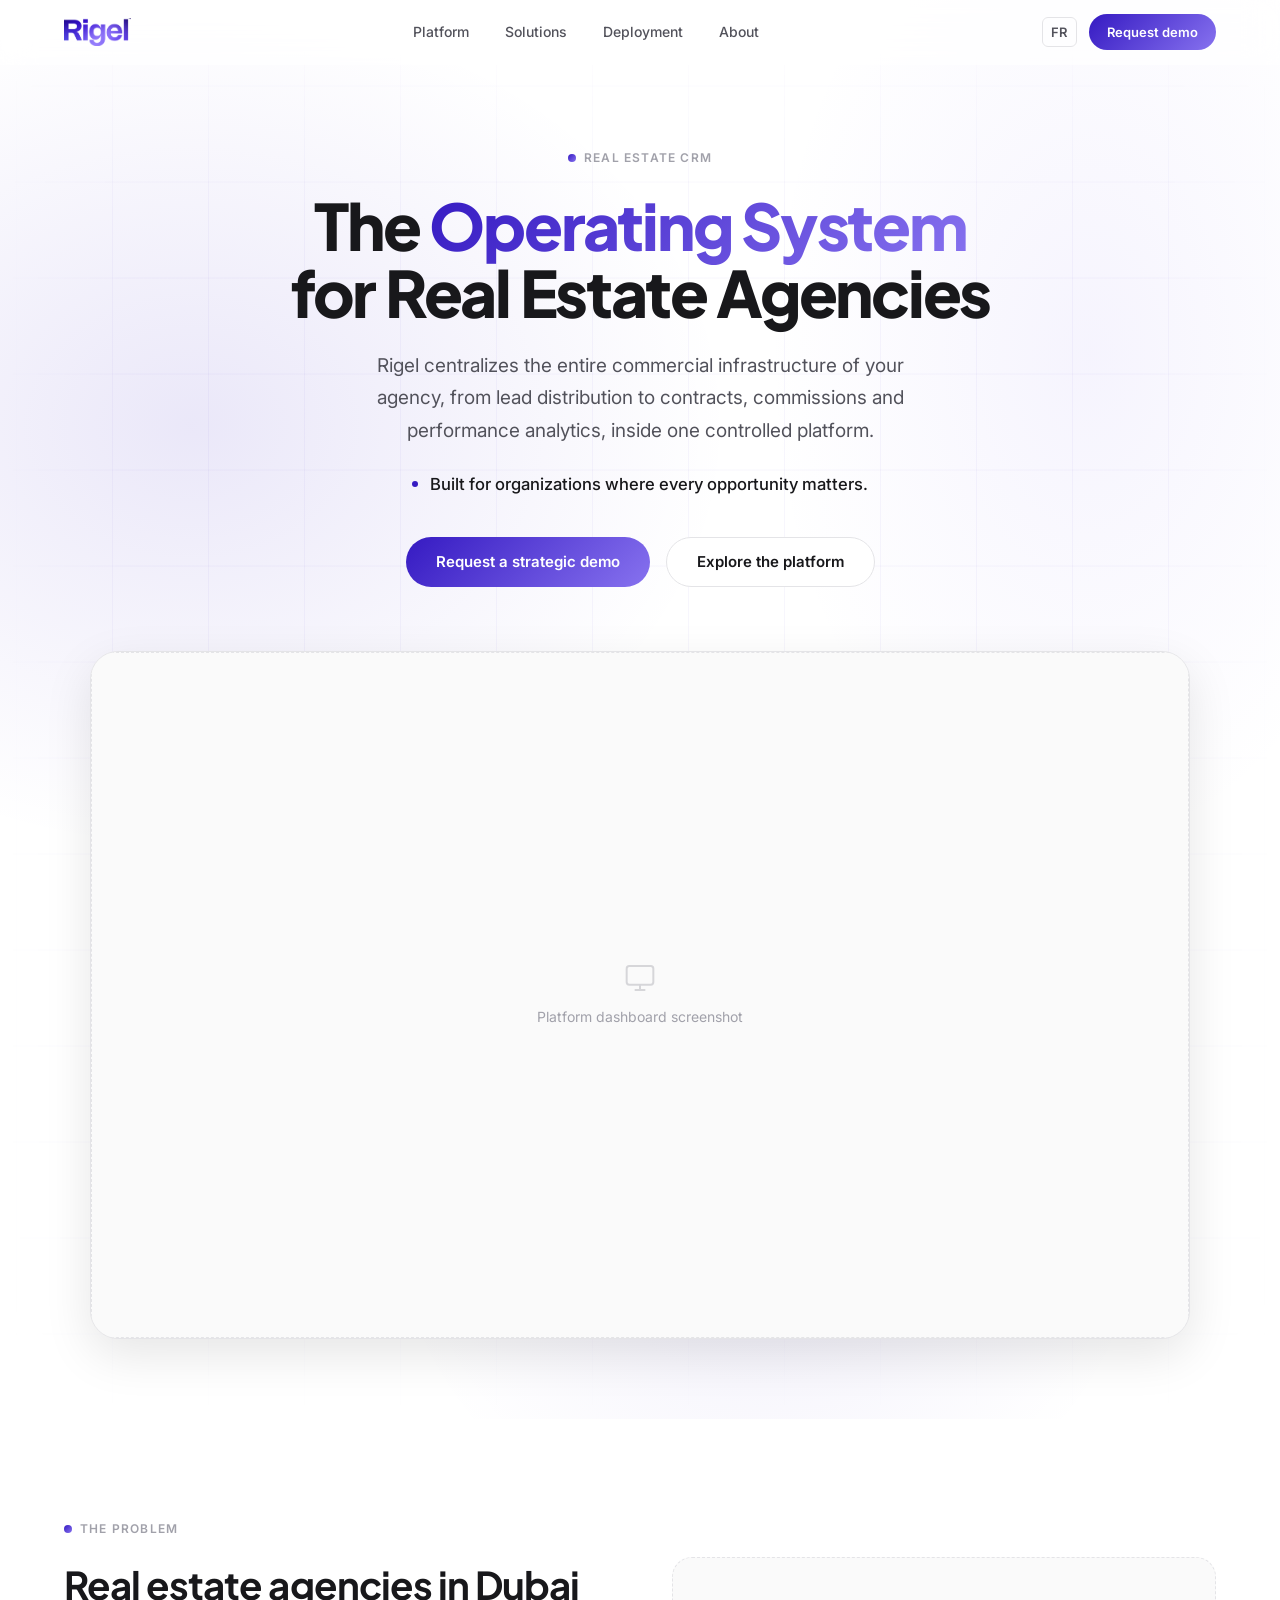
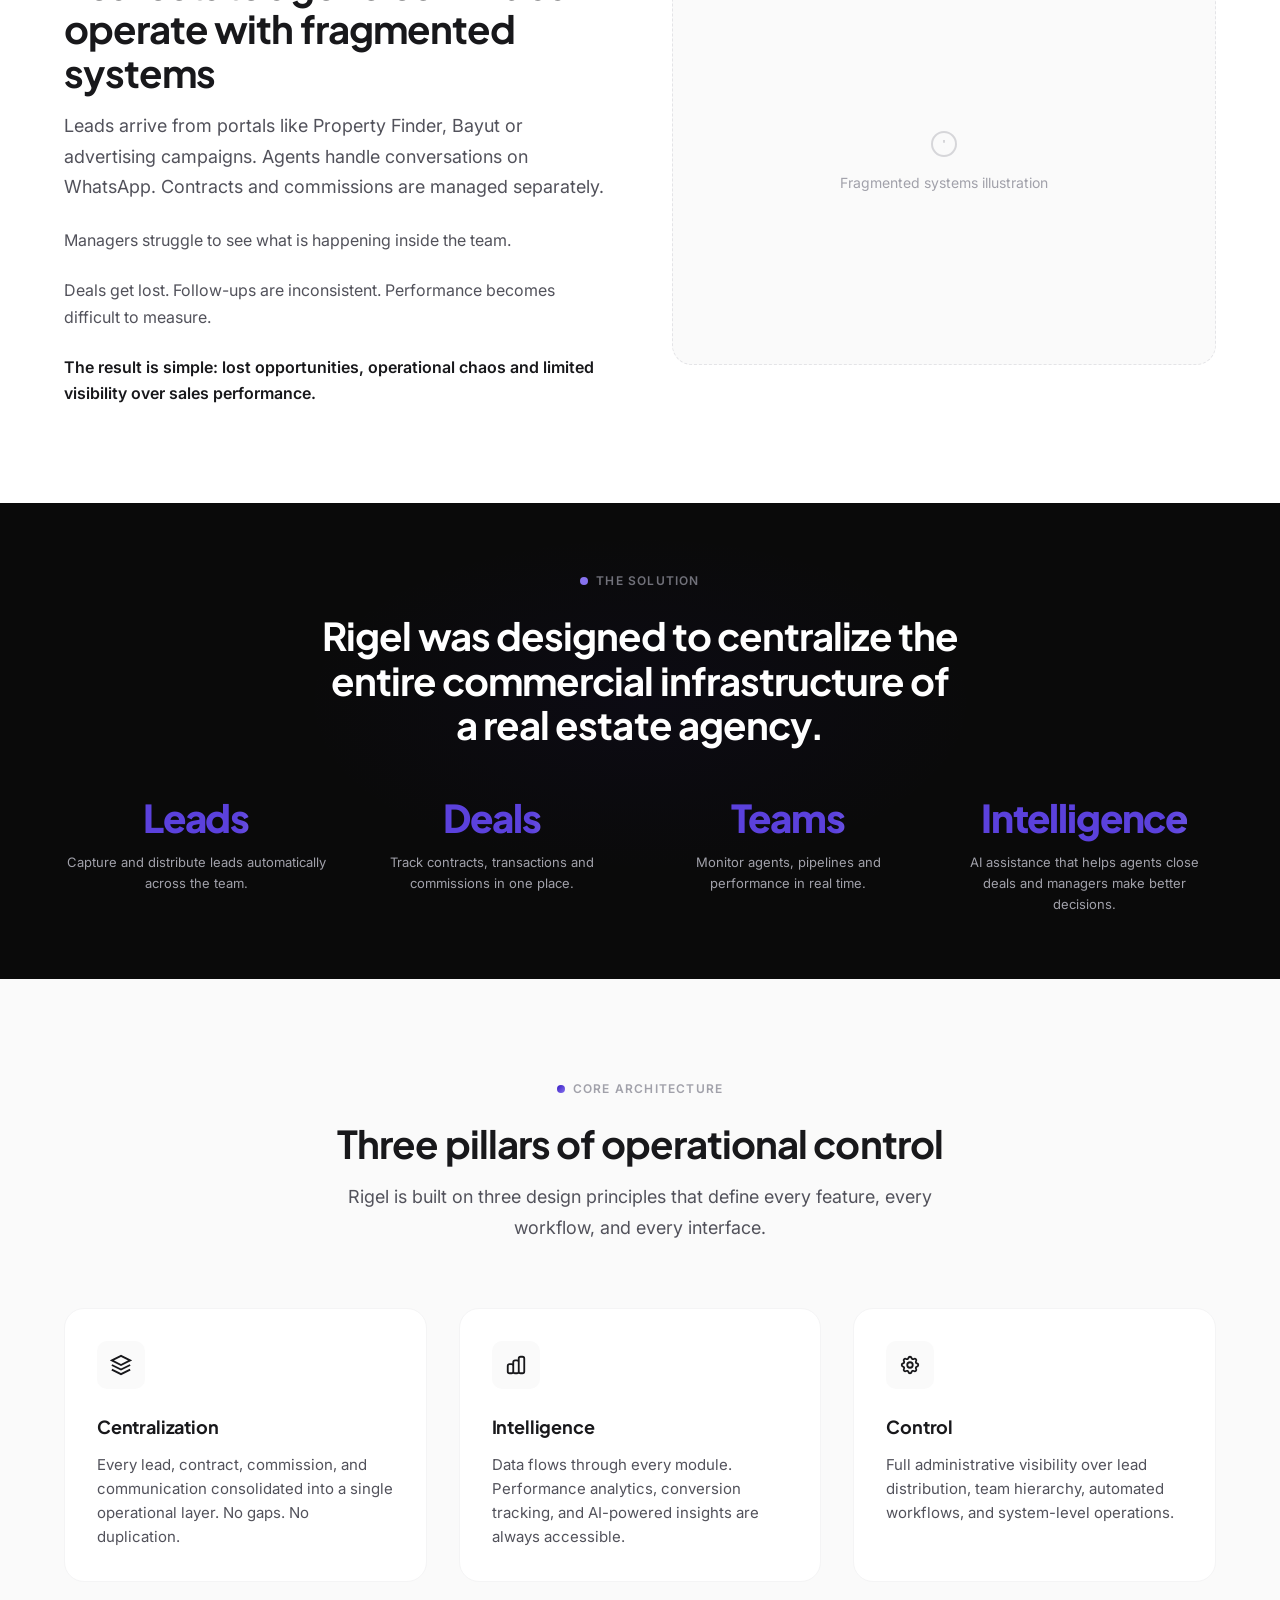
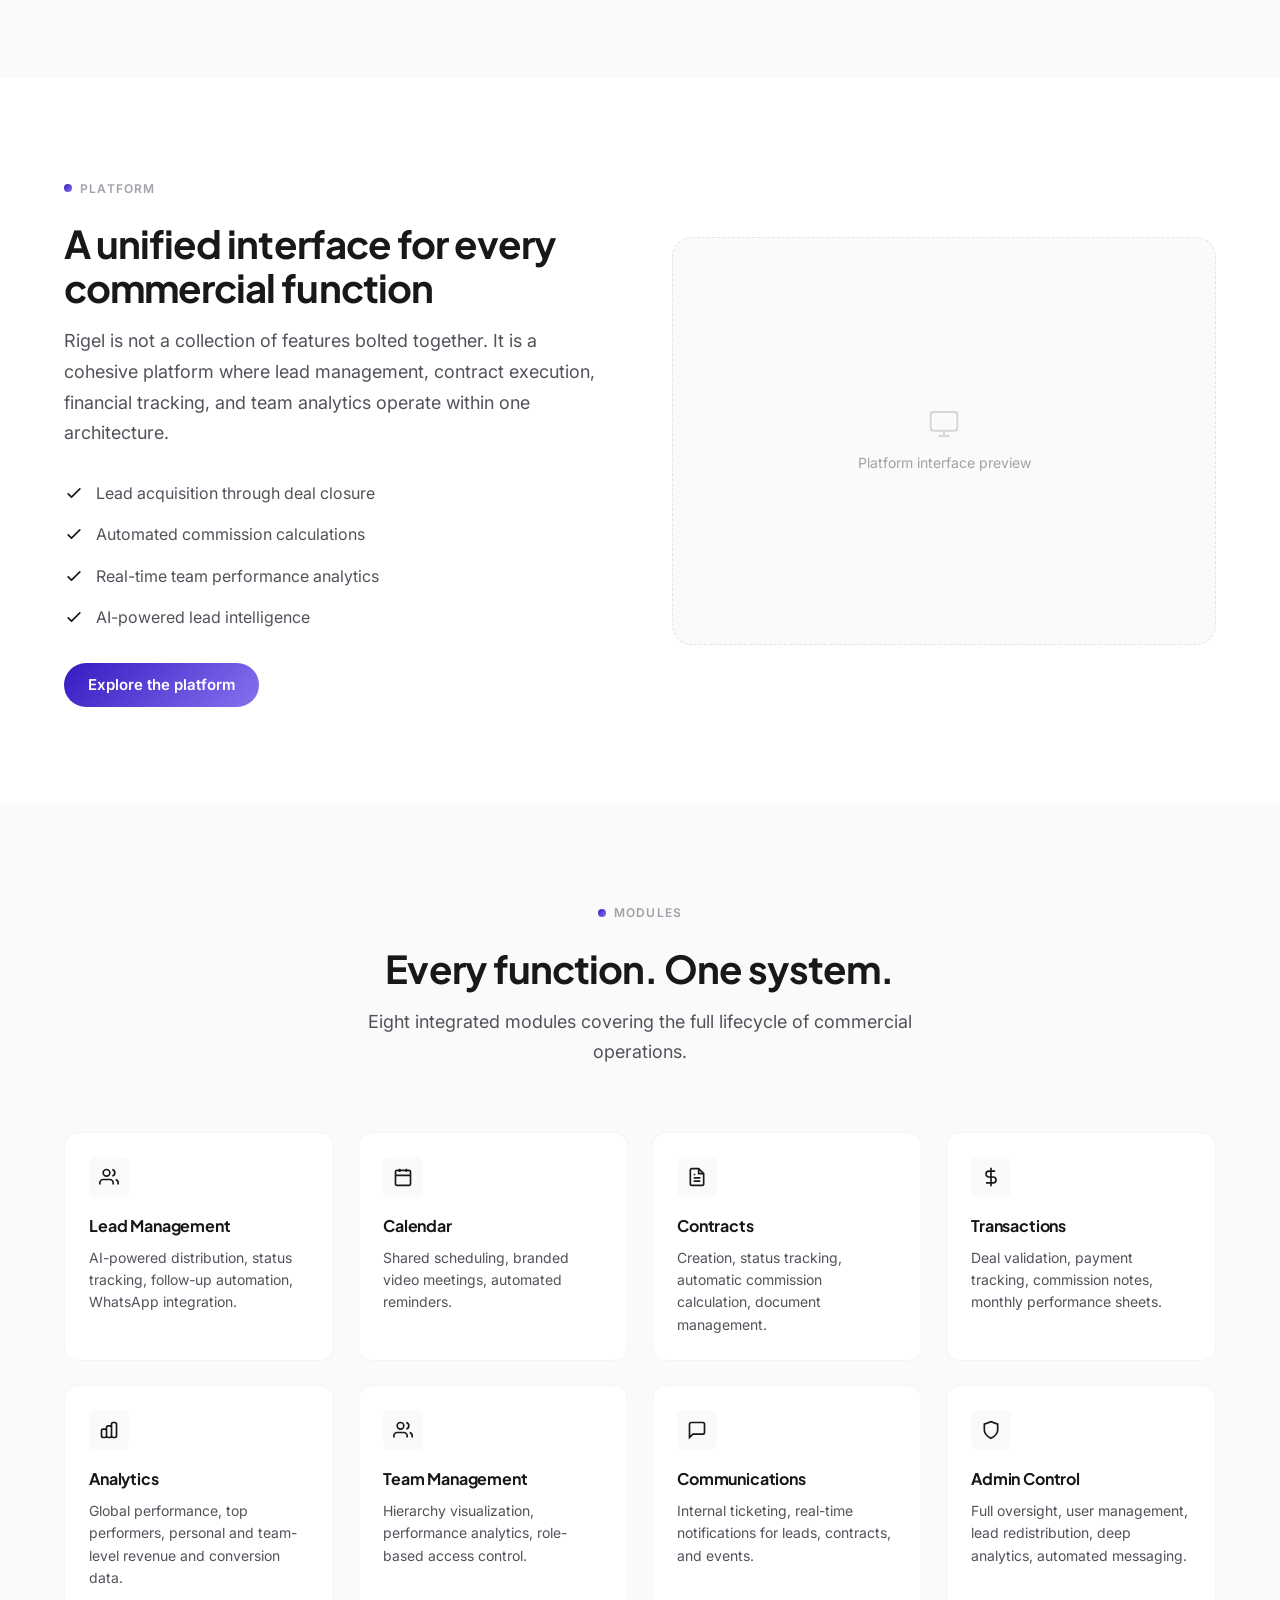
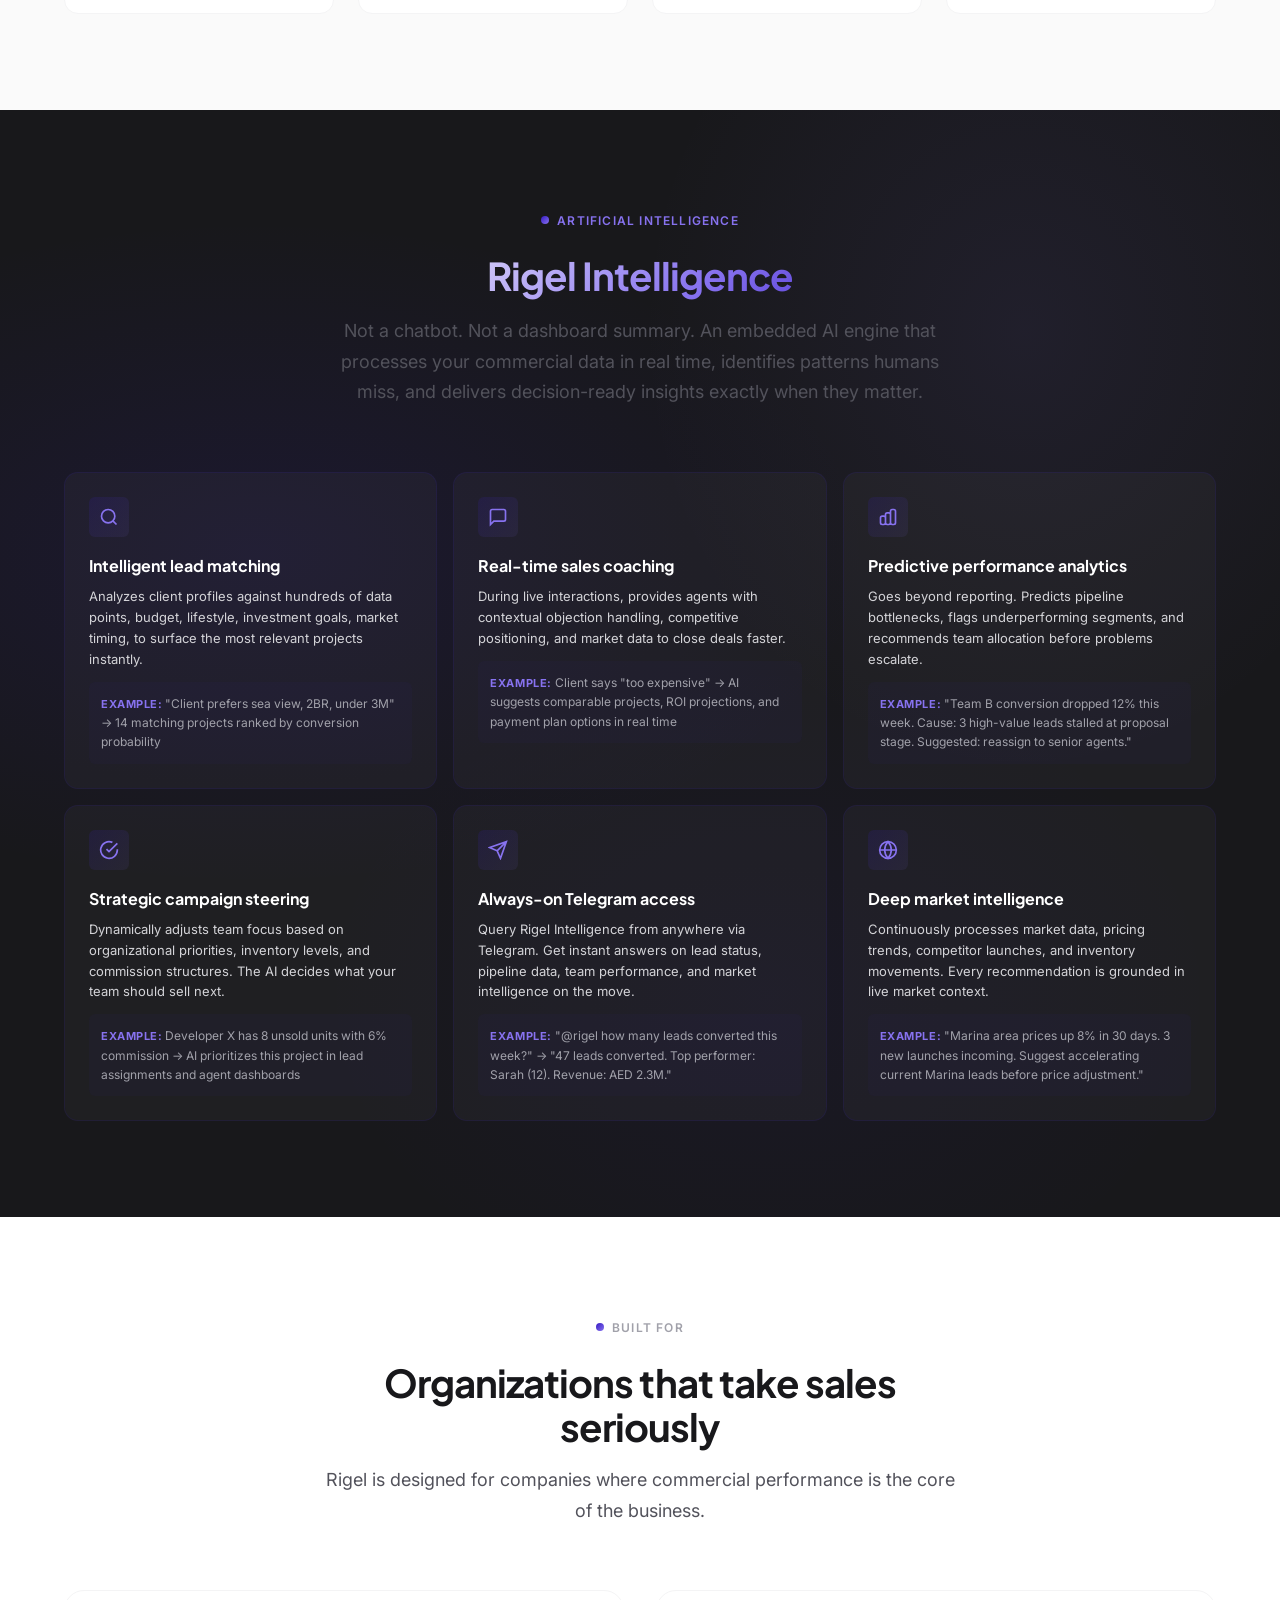
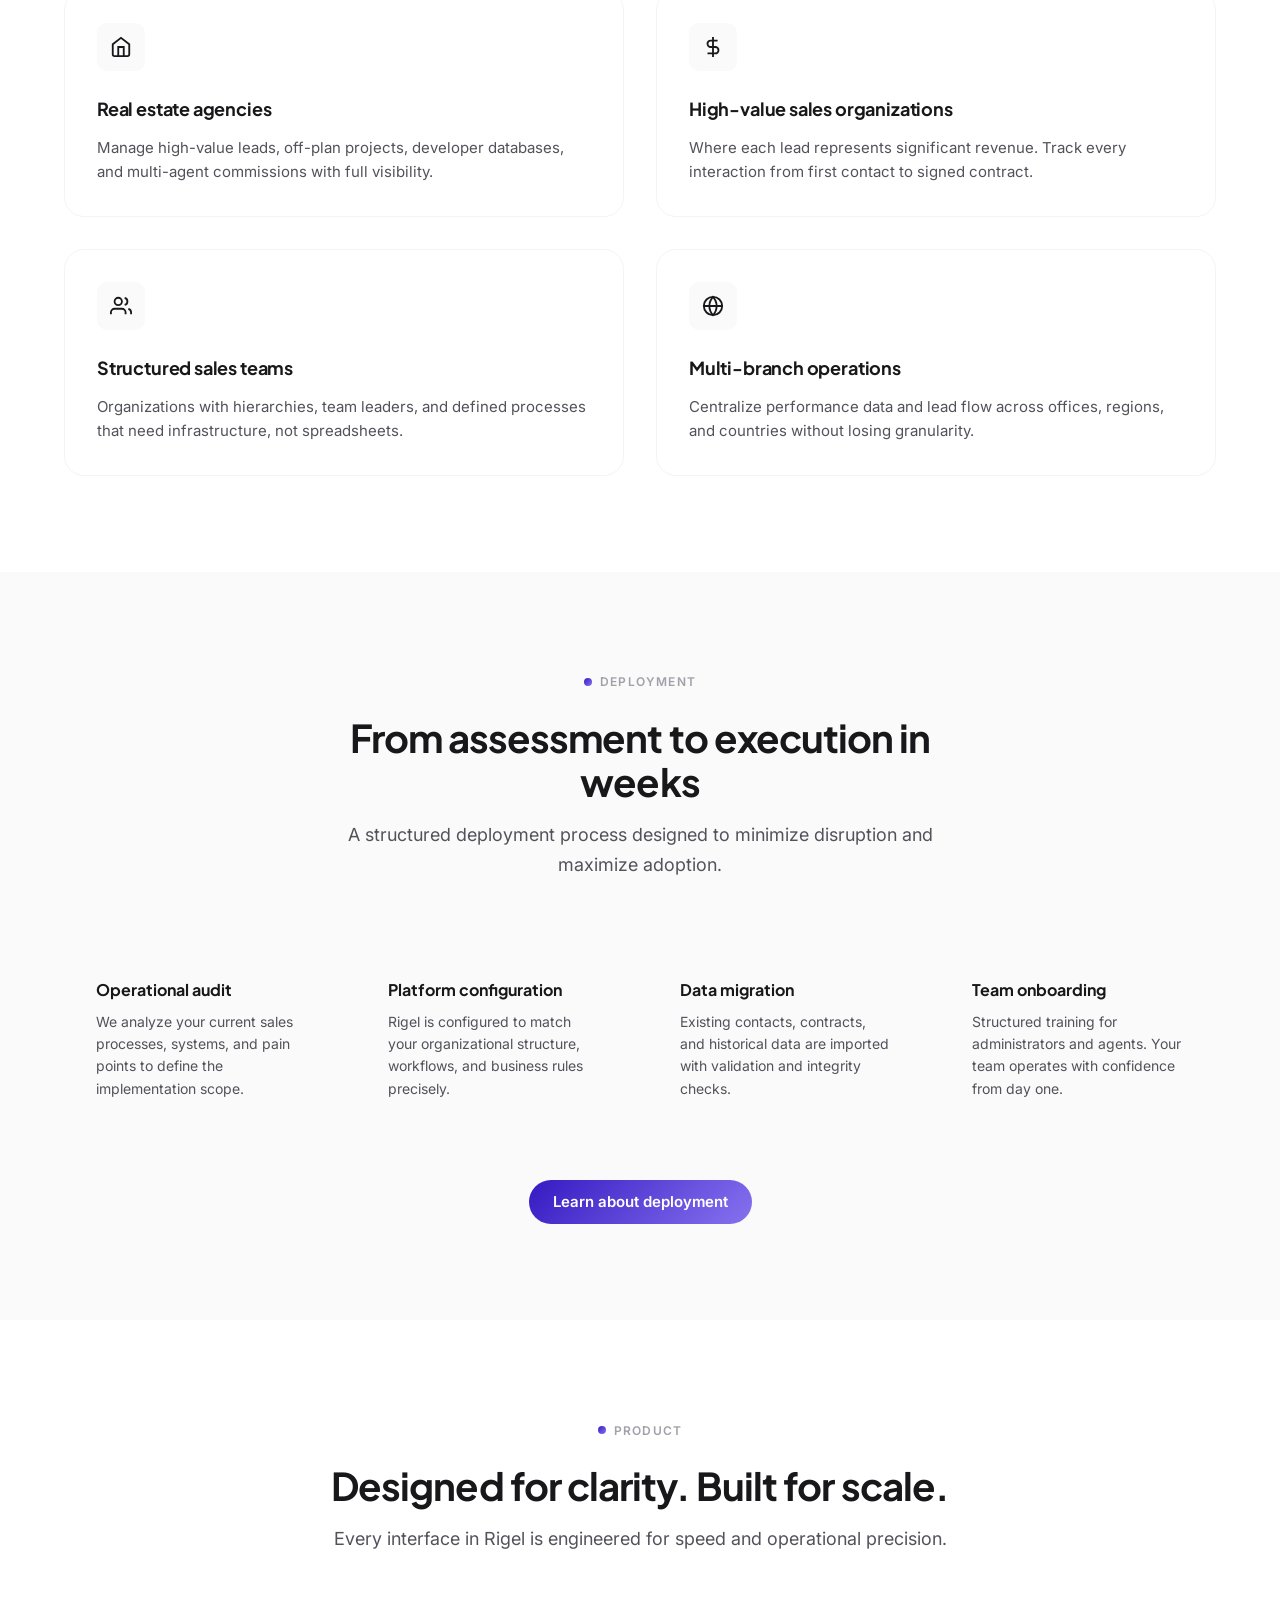
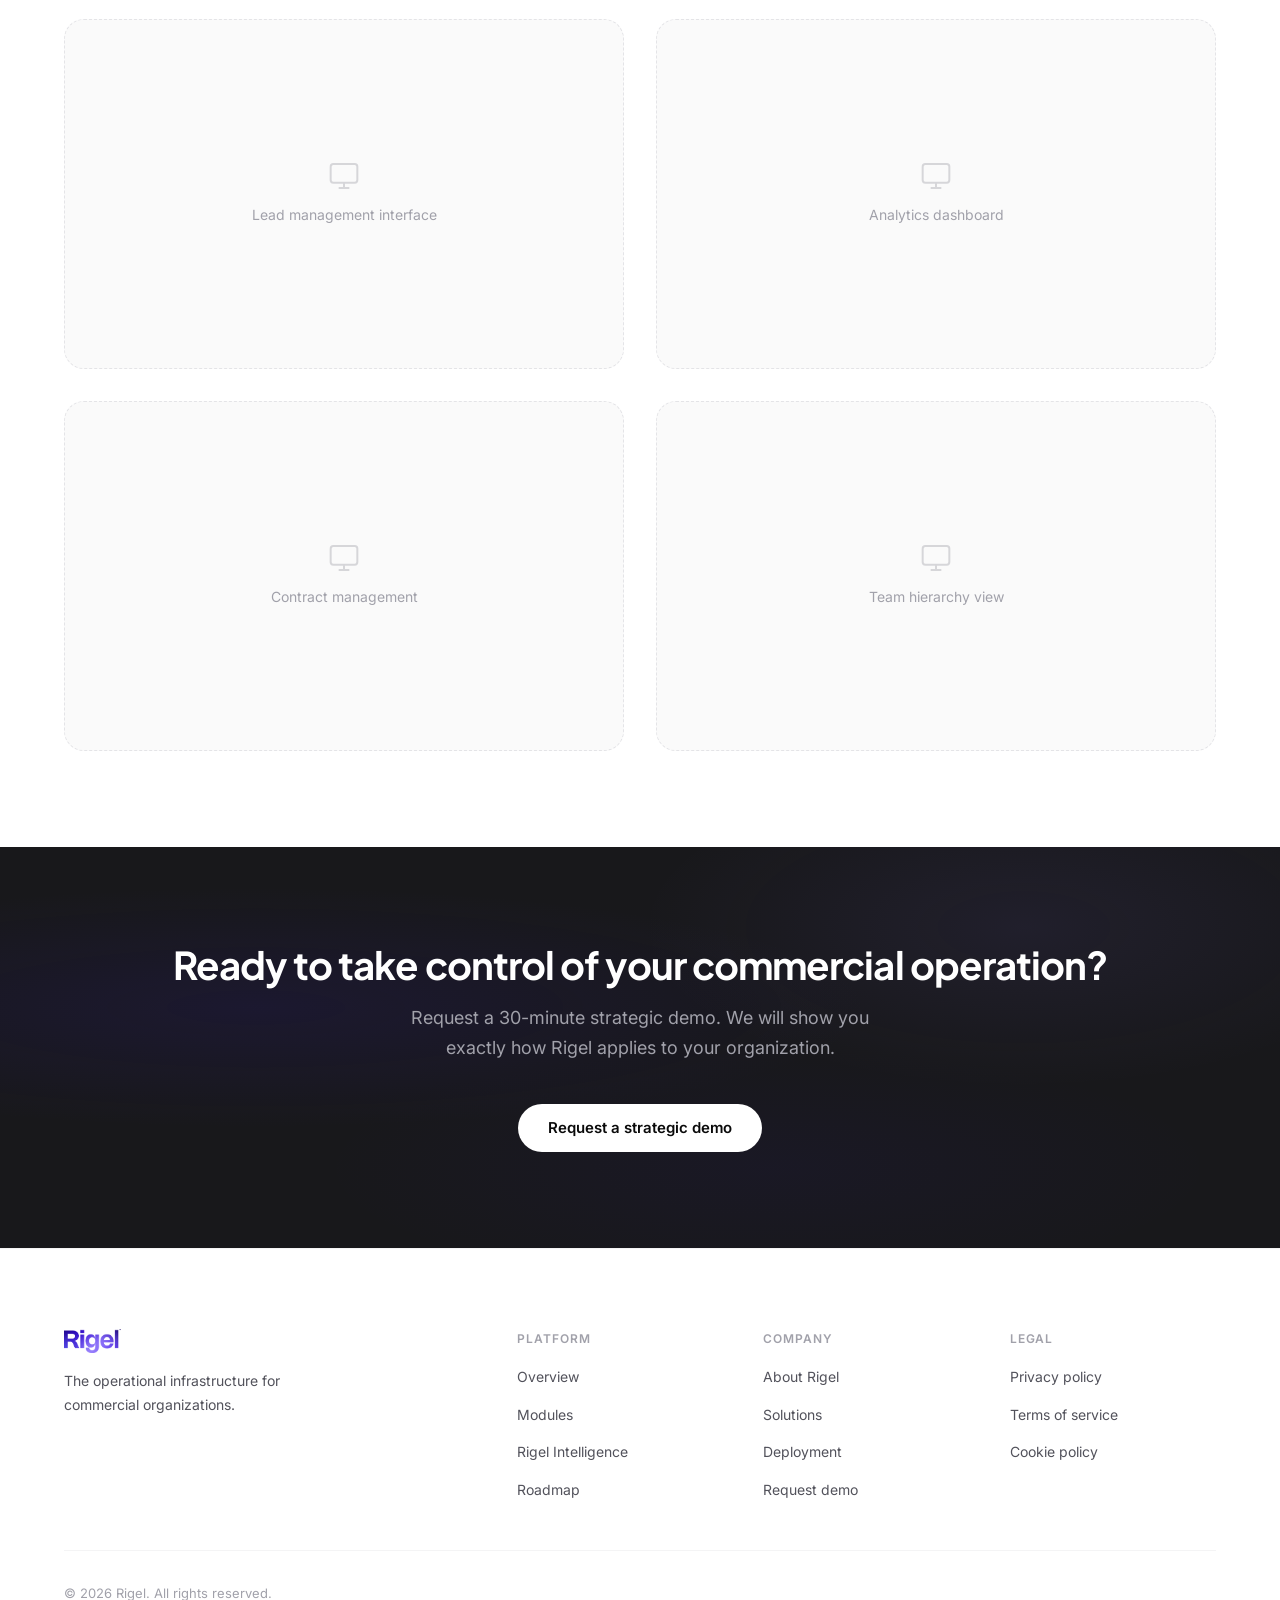
==== commit 8f872bc1: "Clean URLs: remove index.html from all links" ====
--- a/index.html
+++ b/index.html
@@ -40,7 +40,7 @@
   <!-- ========== NAVIGATION ========== -->
   <nav class="nav">
     <div class="nav__inner">
-      <a href="index.html" class="nav__logo">
+      <a href="./" class="nav__logo">
         <img src="assets/images/logo-rigel.png" alt="Rigel" class="nav__logo-img">
       </a>
       <div class="nav__links">
@@ -50,7 +50,7 @@
         <a href="about.html" class="nav__link">About</a>
       </div>
       <div class="nav__actions">
-        <a href="fr/index.html" class="nav__lang" aria-label="Français">FR</a>
+        <a href="fr/" class="nav__lang" aria-label="Français">FR</a>
         <a href="demo.html" class="btn btn--primary btn--sm">Request demo</a>
         <button class="nav__burger" aria-label="Menu">
           <span></span><span></span><span></span>
@@ -58,13 +58,13 @@
       </div>
     </div>
     <div class="nav__mobile">
-      <a href="index.html" class="nav__mobile-link">Home</a>
+      <a href="./" class="nav__mobile-link">Home</a>
       <a href="platform.html" class="nav__mobile-link">Platform</a>
       <a href="solutions.html" class="nav__mobile-link">Solutions</a>
       <a href="deployment.html" class="nav__mobile-link">Deployment</a>
       <a href="about.html" class="nav__mobile-link">About</a>
       <div class="nav__mobile-actions">
-        <a href="fr/index.html" class="btn btn--outline btn--full">Français</a>
+        <a href="fr/" class="btn btn--outline btn--full">Français</a>
         <a href="demo.html" class="btn btn--primary btn--full">Request demo</a>
       </div>
     </div>
@@ -480,7 +480,7 @@
     <div class="container">
       <div class="footer__grid">
         <div class="footer__brand">
-          <a href="index.html" class="footer__logo">
+          <a href="./" class="footer__logo">
             <img src="assets/images/logo-rigel.png" alt="Rigel" class="footer__logo-img">
           </a>
           <p class="footer__desc">The operational infrastructure for commercial organizations.</p>
--- a/css/styles.css
+++ b/css/styles.css
@@ -61,7 +61,7 @@
   --dur-slow: 0.8s;
 }
 
-html { scroll-behavior: smooth; -webkit-font-smoothing: antialiased; -moz-osx-font-smoothing: grayscale; }
+html { scroll-behavior: smooth; -webkit-font-smoothing: antialiased; -moz-osx-font-smoothing: grayscale; overflow-x: hidden; }
 
 body {
   font-family: var(--font-body);
@@ -70,6 +70,8 @@
   color: var(--text-primary);
   background: var(--bg);
   overflow-x: hidden;
+  width: 100%;
+  max-width: 100vw;
 }
 
 a { color: inherit; text-decoration: none; }
@@ -463,6 +465,9 @@
   background: var(--accent);
   flex-shrink: 0;
 }
+@media (max-width: 639px) {
+  .hero__points li::before { display: none; }
+}
 
 .hero__actions { display: flex; flex-wrap: wrap; gap: var(--s-4); justify-content: center; margin-bottom: var(--s-16); }
 
@@ -524,20 +529,14 @@
 .module-card__features li::before { content: ''; width: 4px; height: 4px; border-radius: 50%; background: var(--text-tertiary); flex-shrink: 0; }
 
 /* ---------- Process ---------- */
-.process { display: grid; grid-template-columns: 1fr; gap: var(--s-4); counter-reset: step; }
+.process { display: grid; grid-template-columns: 1fr; gap: var(--s-4); }
 
 @media (min-width: 640px) { .process { grid-template-columns: repeat(2, 1fr); } }
 @media (min-width: 1024px) { .process { grid-template-columns: repeat(4, 1fr); } }
 
 .process__step {
-  counter-increment: step; padding: var(--s-8);
+  padding: var(--s-8);
   border-radius: var(--r-lg); background: var(--bg-soft); position: relative;
-}
-
-.process__step::before {
-  content: counter(step, decimal-leading-zero);
-  font-family: var(--font-heading); font-size: 0.75rem; font-weight: 700;
-  color: var(--text-tertiary); display: block; margin-bottom: var(--s-4);
 }
 
 .process__title { font-family: var(--font-heading); font-size: 1rem; font-weight: 700; margin-bottom: var(--s-2); }
@@ -1175,7 +1174,6 @@
 }
 
 .cta-section .container { position: relative; z-index: 1; }
-}
 
 /* ---------- Section gradient orbs (decorative) ---------- */
 .section--dark {
@@ -1595,6 +1593,11 @@
   white-space: nowrap;
   box-sizing: border-box;
   max-width: 44px;
+  opacity: 0; pointer-events: none; transform: translateY(12px);
+  transition: opacity var(--dur-fast) ease, transform var(--dur-fast) ease;
+}
+.whatsapp-btn.visible {
+  opacity: 1; pointer-events: auto; transform: translateY(0);
   animation: wa-expand 7s ease 1.5s infinite;
 }
 .whatsapp-btn:hover {
@@ -1613,6 +1616,8 @@
   font-weight: 600;
   white-space: nowrap;
   opacity: 0;
+}
+.whatsapp-btn.visible .whatsapp-btn__text {
   animation: wa-text-fade 7s ease 1.5s infinite;
 }
 
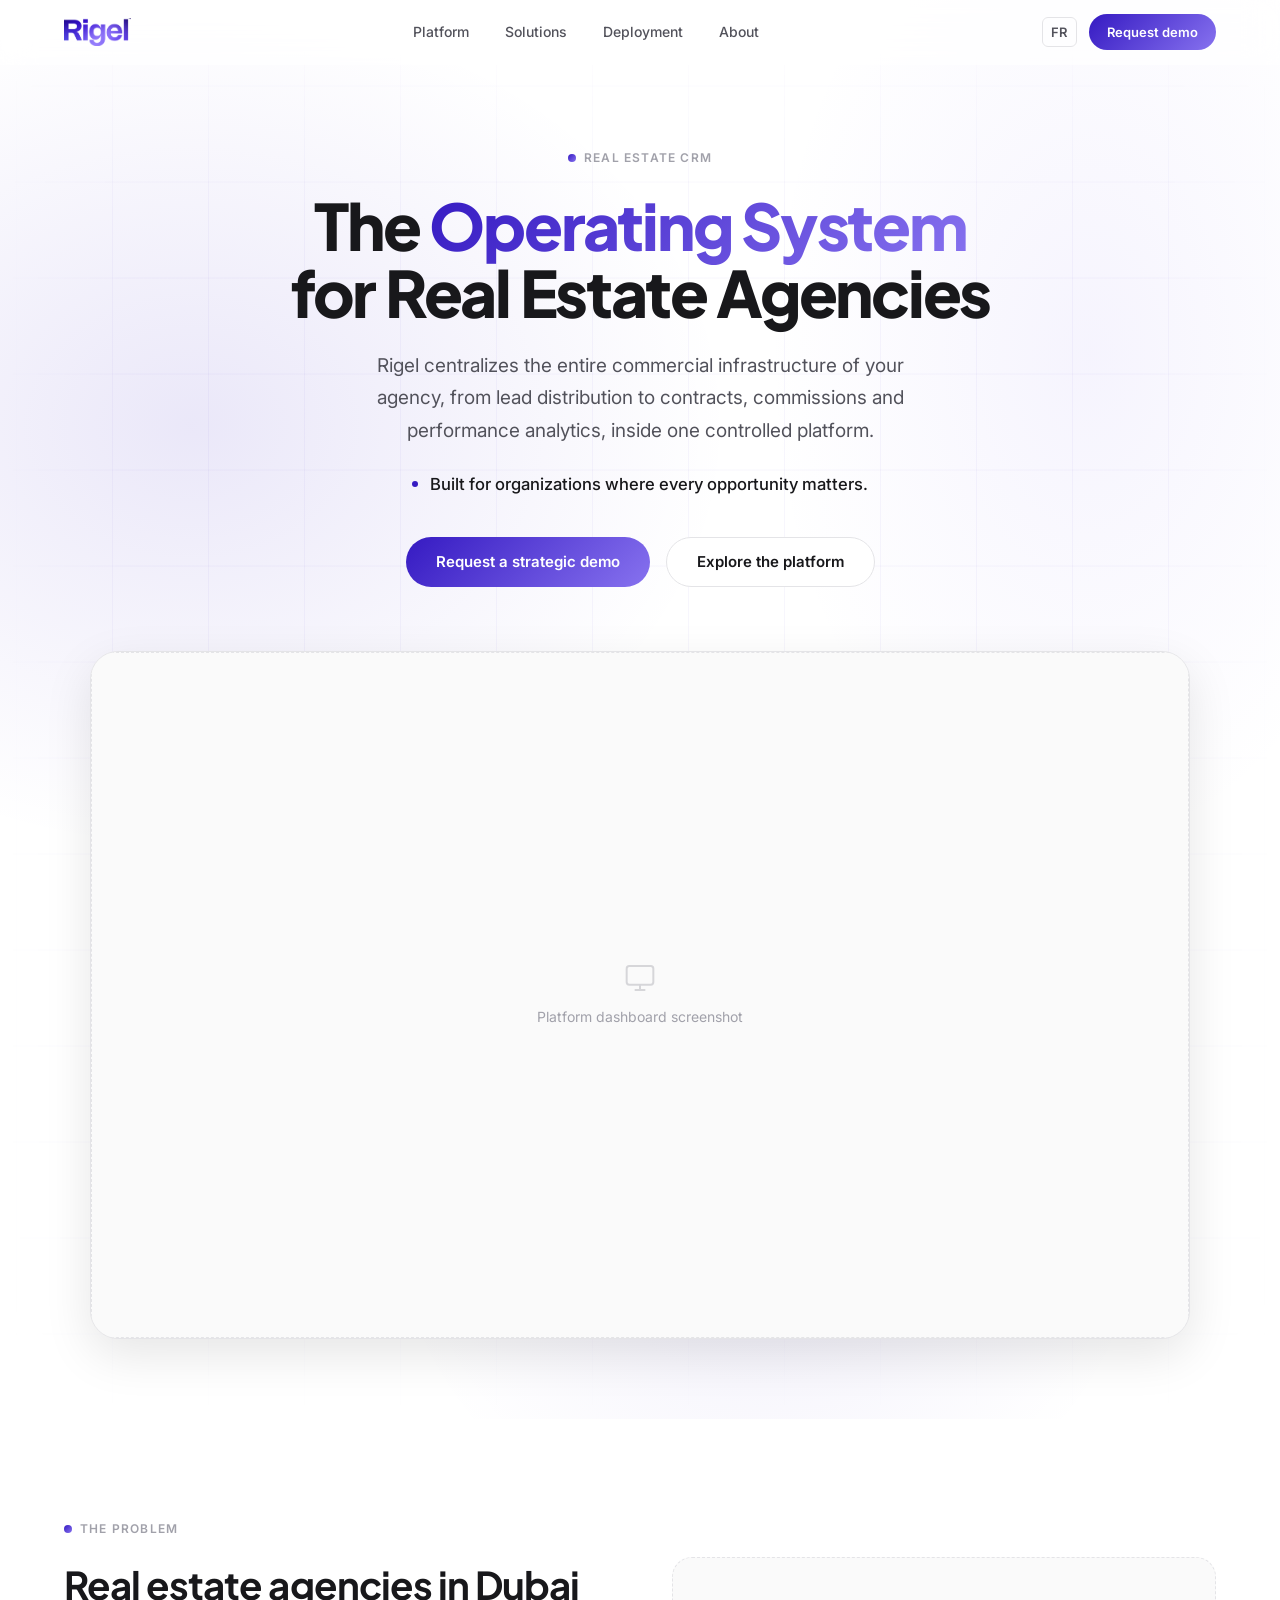
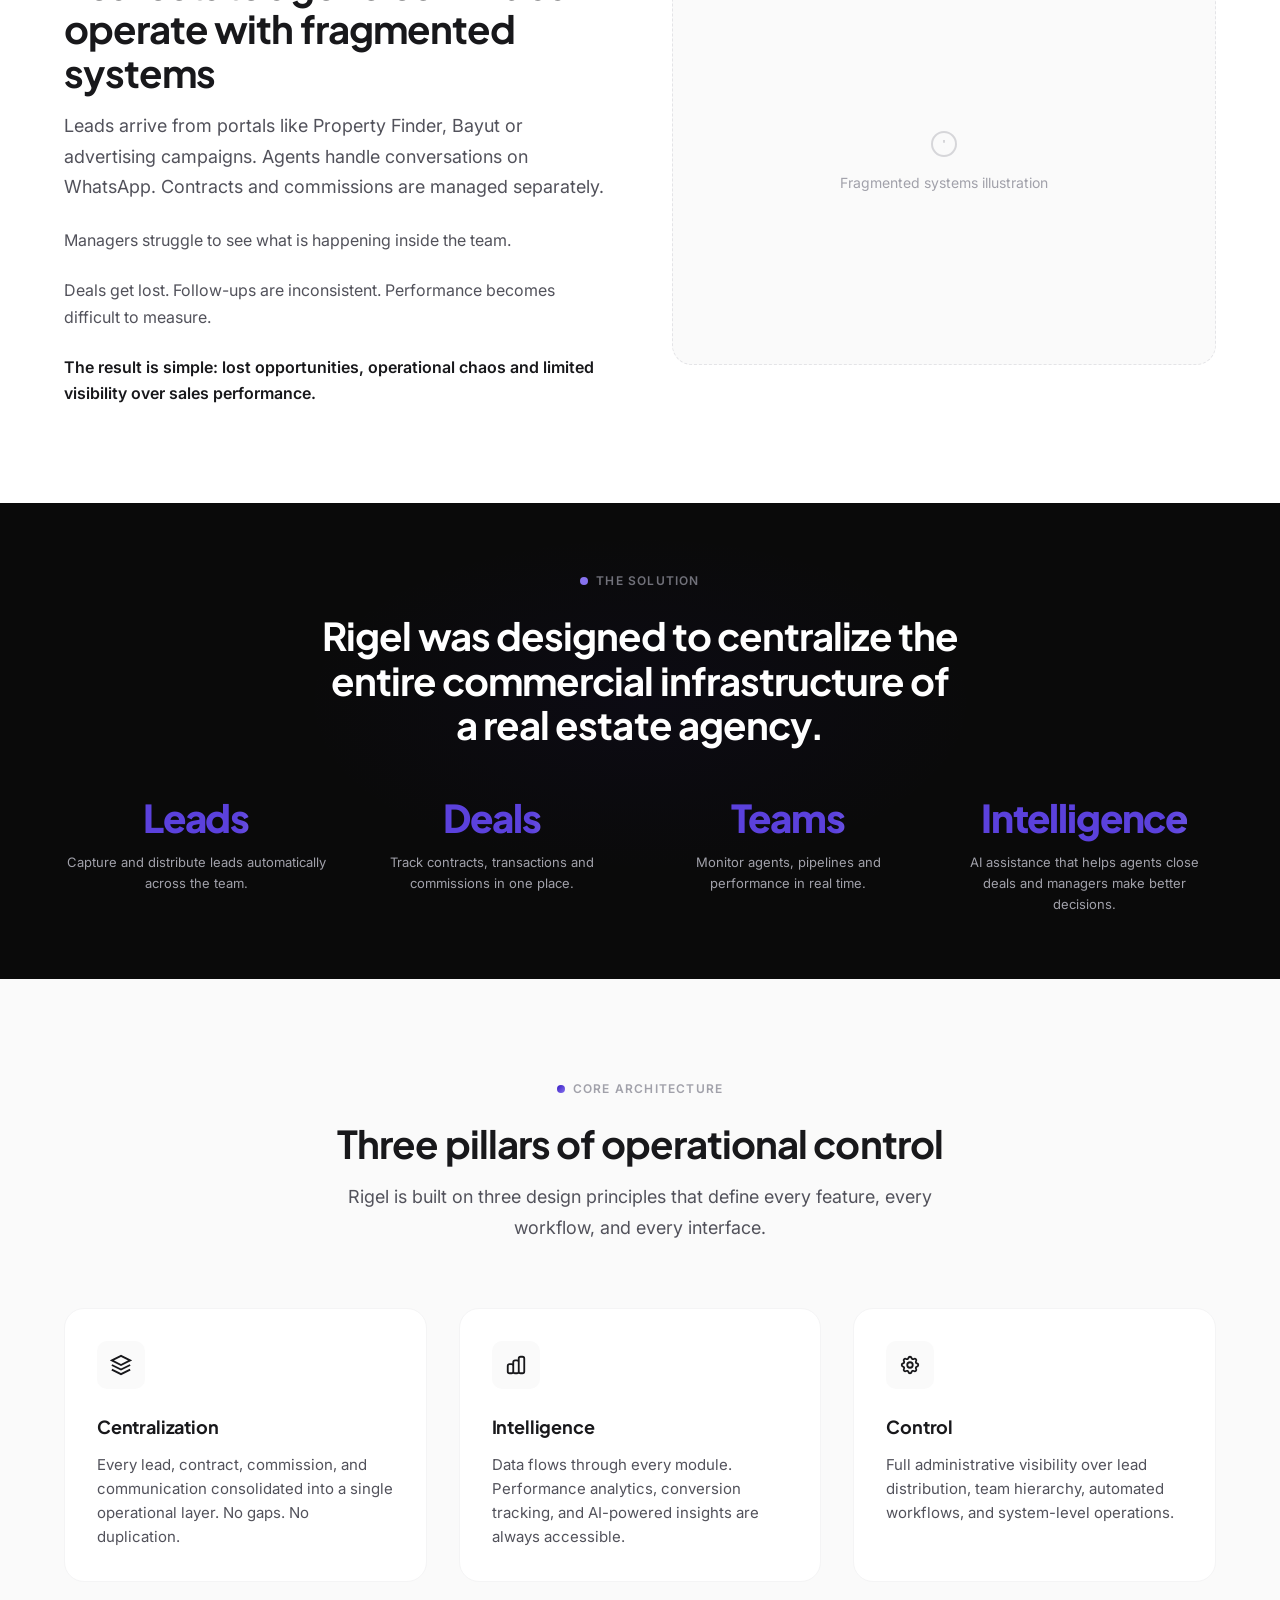
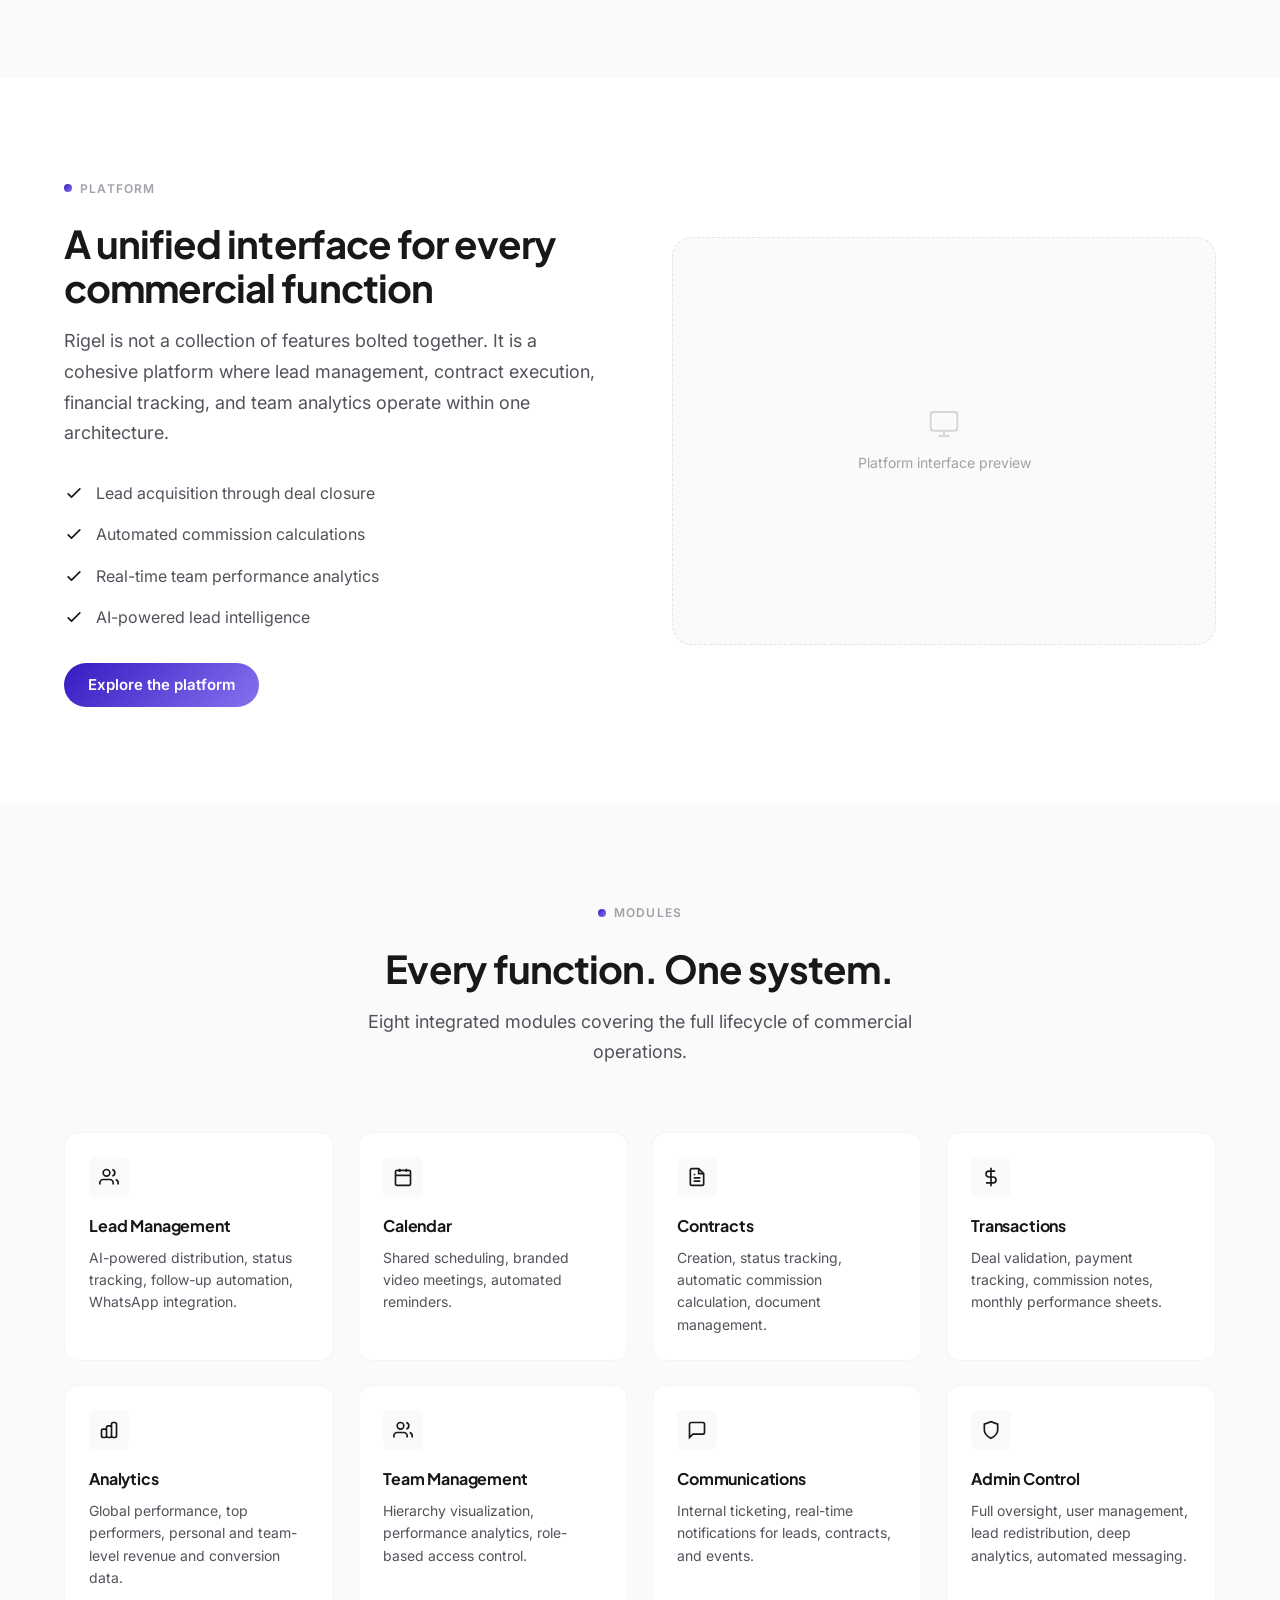
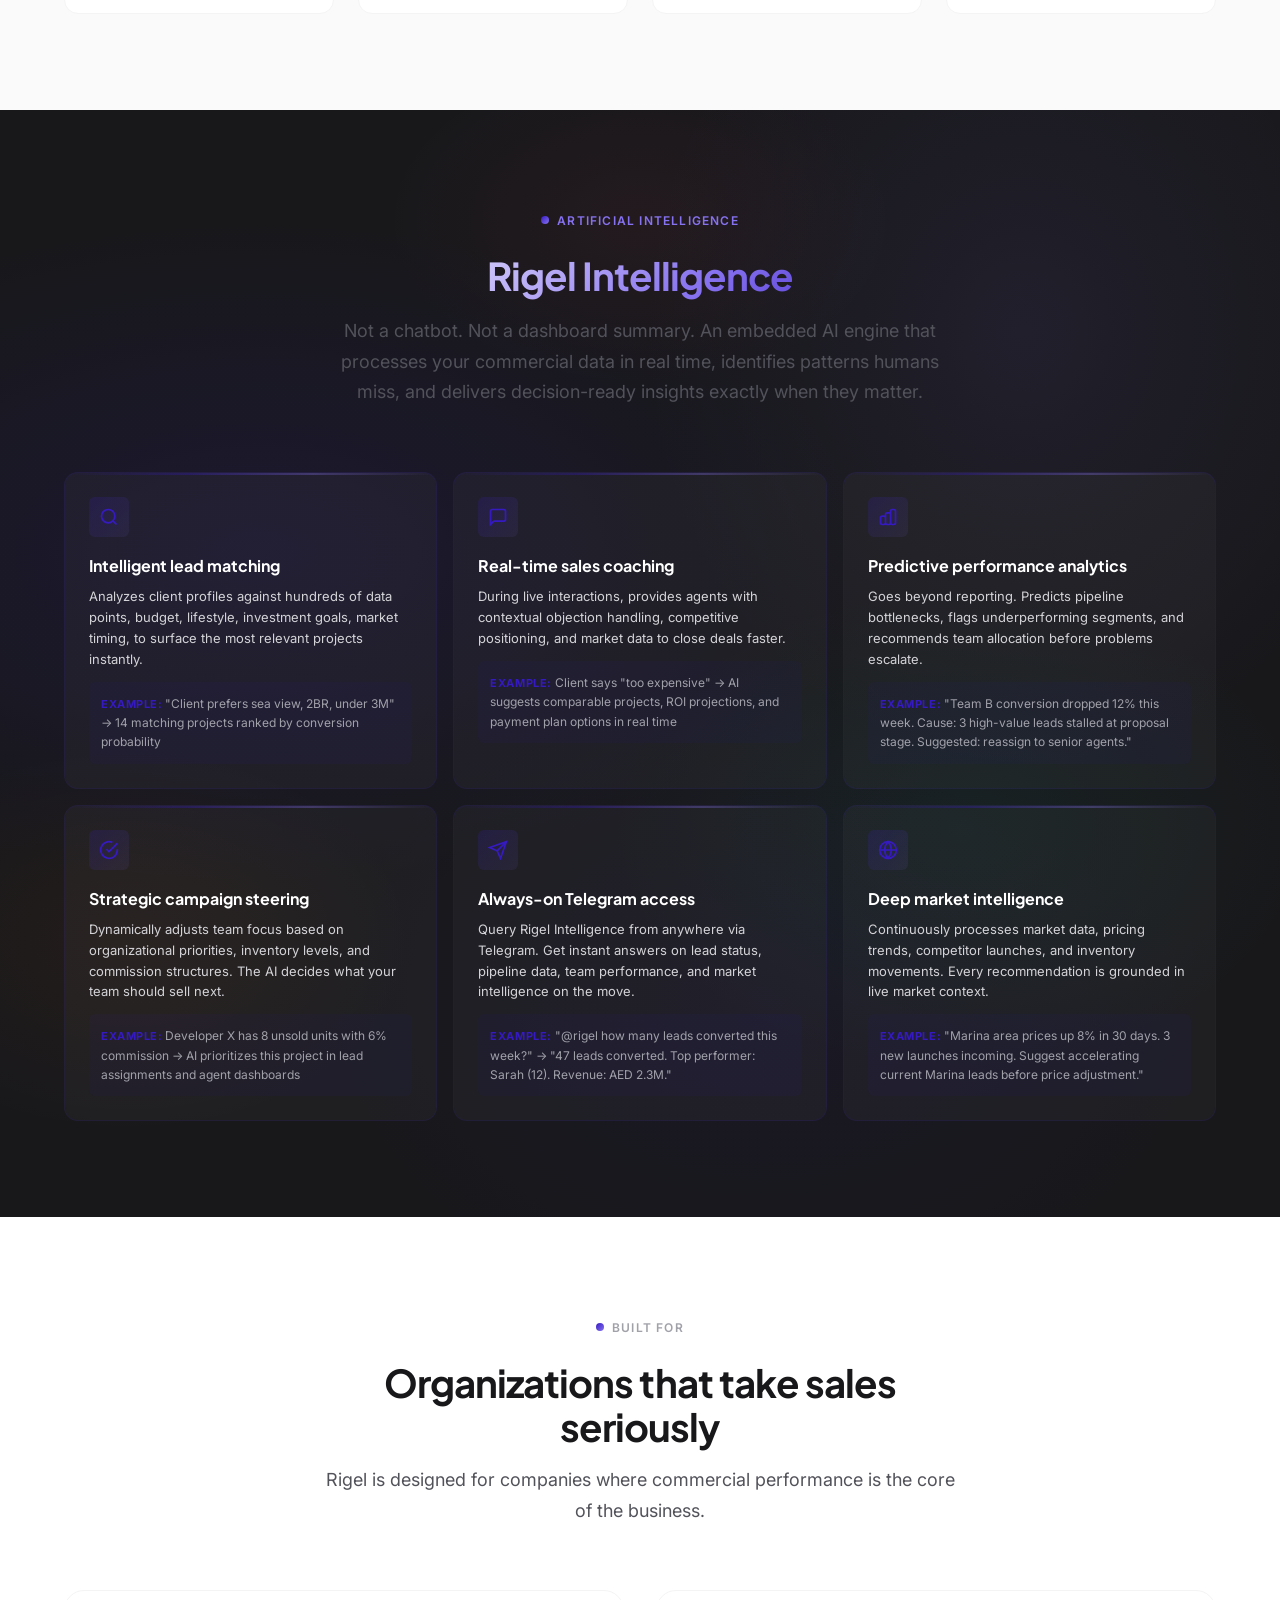
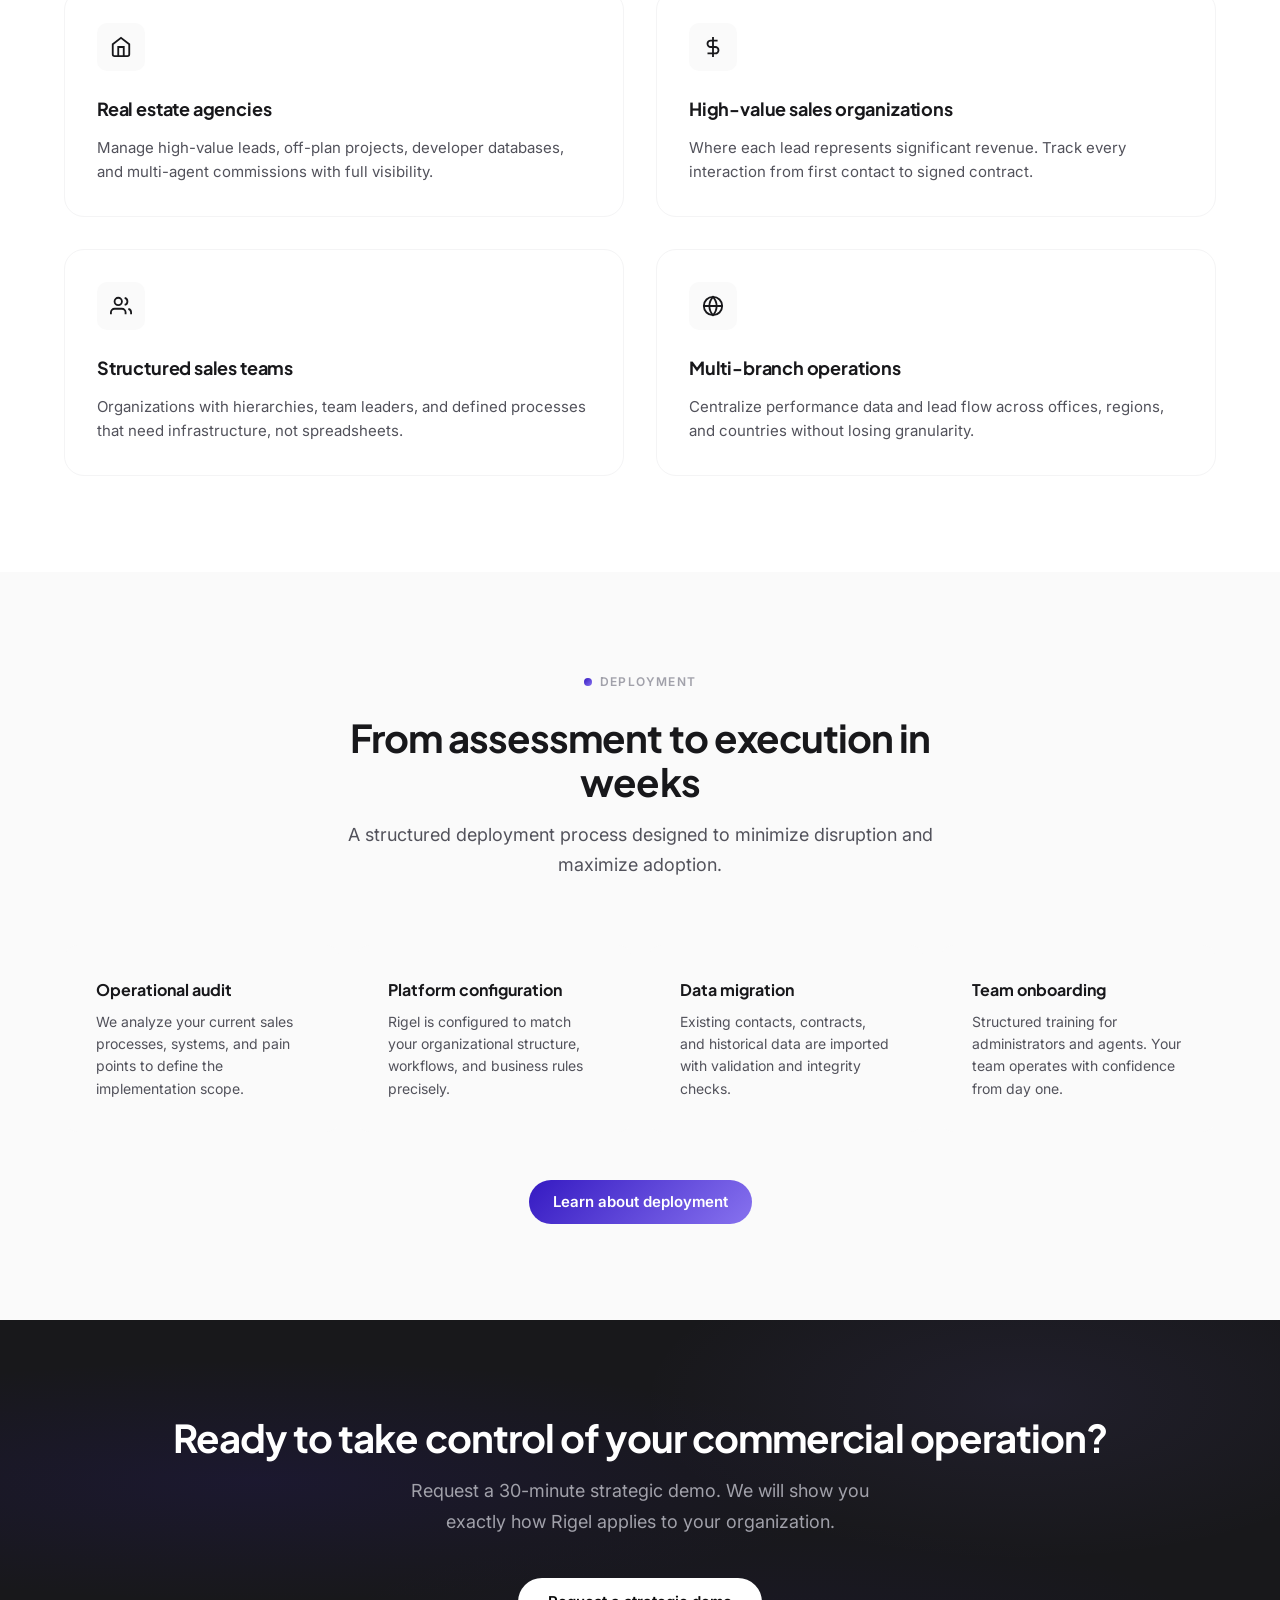
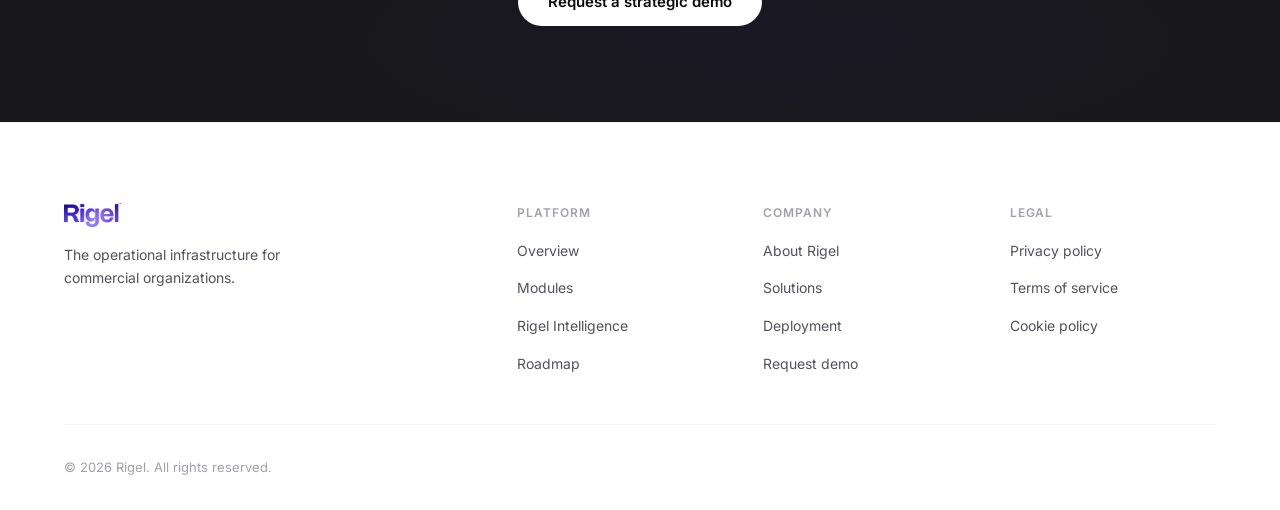
==== commit 830180a5: "Revert AI cards to accent mauve, remove product screenshots section" ====
--- a/index.html
+++ b/index.html
@@ -44,14 +44,14 @@
         <img src="assets/images/logo-rigel.png" alt="Rigel" class="nav__logo-img">
       </a>
       <div class="nav__links">
-        <a href="platform.html" class="nav__link">Platform</a>
-        <a href="solutions.html" class="nav__link">Solutions</a>
-        <a href="deployment.html" class="nav__link">Deployment</a>
-        <a href="about.html" class="nav__link">About</a>
+        <a href="platform" class="nav__link">Platform</a>
+        <a href="solutions" class="nav__link">Solutions</a>
+        <a href="deployment" class="nav__link">Deployment</a>
+        <a href="about" class="nav__link">About</a>
       </div>
       <div class="nav__actions">
         <a href="fr/" class="nav__lang" aria-label="Français">FR</a>
-        <a href="demo.html" class="btn btn--primary btn--sm">Request demo</a>
+        <a href="demo" class="btn btn--primary btn--sm">Request demo</a>
         <button class="nav__burger" aria-label="Menu">
           <span></span><span></span><span></span>
         </button>
@@ -59,13 +59,13 @@
     </div>
     <div class="nav__mobile">
       <a href="./" class="nav__mobile-link">Home</a>
-      <a href="platform.html" class="nav__mobile-link">Platform</a>
-      <a href="solutions.html" class="nav__mobile-link">Solutions</a>
-      <a href="deployment.html" class="nav__mobile-link">Deployment</a>
-      <a href="about.html" class="nav__mobile-link">About</a>
+      <a href="platform" class="nav__mobile-link">Platform</a>
+      <a href="solutions" class="nav__mobile-link">Solutions</a>
+      <a href="deployment" class="nav__mobile-link">Deployment</a>
+      <a href="about" class="nav__mobile-link">About</a>
       <div class="nav__mobile-actions">
         <a href="fr/" class="btn btn--outline btn--full">Français</a>
-        <a href="demo.html" class="btn btn--primary btn--full">Request demo</a>
+        <a href="demo" class="btn btn--primary btn--full">Request demo</a>
       </div>
     </div>
   </nav>
@@ -82,8 +82,8 @@
         <li>Built for organizations where every opportunity matters.</li>
       </ul>
       <div class="hero__actions fade-in">
-        <a href="demo.html" class="btn btn--primary btn--lg">Request a strategic demo</a>
-        <a href="platform.html" class="btn btn--outline btn--lg">Explore the platform</a>
+        <a href="demo" class="btn btn--primary btn--lg">Request a strategic demo</a>
+        <a href="platform" class="btn btn--outline btn--lg">Explore the platform</a>
       </div>
       <div class="hero__visual fade-in">
         <div class="visual-placeholder">
@@ -204,7 +204,7 @@
             </li>
           </ul>
           <div class="mt-8">
-            <a href="platform.html" class="btn btn--primary">Explore the platform</a>
+            <a href="platform" class="btn btn--primary">Explore the platform</a>
           </div>
         </div>
         <div class="split__media fade-in-left">
@@ -430,46 +430,19 @@
         </div>
       </div>
       <div class="text-center mt-12 fade-in">
-        <a href="deployment.html" class="btn btn--primary">Learn about deployment</a>
-      </div>
-    </div>
-  </section>
-
-  <!-- ========== 9. PRODUCT SCREENSHOTS ========== -->
-  <section class="section">
-    <div class="container">
-      <div class="section-header section-header--center fade-in-blur">
-        <div class="tag" style="justify-content:center;">Product</div>
-        <h2 class="t-h2">Designed for clarity. Built for scale.</h2>
-        <p class="t-body-lg">Every interface in Rigel is engineered for speed and operational precision.</p>
-      </div>
-      <div class="grid grid--2 stagger-children">
-        <div class="visual-placeholder" style="aspect-ratio:16/10;">
-          <svg fill="none" stroke="currentColor" stroke-width="1.5" viewBox="0 0 24 24"><rect x="2" y="3" width="20" height="14" rx="2"/><path d="M8 21h8M12 17v4"/></svg>
-          <span>Lead management interface</span>
-        </div>
-        <div class="visual-placeholder" style="aspect-ratio:16/10;">
-          <svg fill="none" stroke="currentColor" stroke-width="1.5" viewBox="0 0 24 24"><rect x="2" y="3" width="20" height="14" rx="2"/><path d="M8 21h8M12 17v4"/></svg>
-          <span>Analytics dashboard</span>
-        </div>
-        <div class="visual-placeholder" style="aspect-ratio:16/10;">
-          <svg fill="none" stroke="currentColor" stroke-width="1.5" viewBox="0 0 24 24"><rect x="2" y="3" width="20" height="14" rx="2"/><path d="M8 21h8M12 17v4"/></svg>
-          <span>Contract management</span>
-        </div>
-        <div class="visual-placeholder" style="aspect-ratio:16/10;">
-          <svg fill="none" stroke="currentColor" stroke-width="1.5" viewBox="0 0 24 24"><rect x="2" y="3" width="20" height="14" rx="2"/><path d="M8 21h8M12 17v4"/></svg>
-          <span>Team hierarchy view</span>
-        </div>
-      </div>
-    </div>
-  </section>
+        <a href="deployment" class="btn btn--primary">Learn about deployment</a>
+      </div>
+    </div>
+  </section>
+
+
 
   <!-- ========== 10. FINAL CTA ========== -->
   <section class="cta-section">
     <div class="container fade-in-scale">
       <h2 class="t-h2">Ready to take control of your commercial operation?</h2>
       <p class="t-body-lg">Request a 30-minute strategic demo. We will show you exactly how Rigel applies to your organization.</p>
-      <a href="demo.html" class="btn btn--white btn--lg">Request a strategic demo</a>
+      <a href="demo" class="btn btn--white btn--lg">Request a strategic demo</a>
     </div>
   </section>
 
@@ -488,7 +461,7 @@
         <div>
           <h4 class="footer__col-title">Platform</h4>
           <ul class="footer__links">
-            <li><a href="platform.html" class="footer__link">Overview</a></li>
+            <li><a href="platform" class="footer__link">Overview</a></li>
             <li><a href="platform.html#modules" class="footer__link">Modules</a></li>
             <li><a href="platform.html#rigel-intelligence" class="footer__link">Rigel Intelligence</a></li>
             <li><a href="platform.html#roadmap" class="footer__link">Roadmap</a></li>
@@ -497,10 +470,10 @@
         <div>
           <h4 class="footer__col-title">Company</h4>
           <ul class="footer__links">
-            <li><a href="about.html" class="footer__link">About Rigel</a></li>
-            <li><a href="solutions.html" class="footer__link">Solutions</a></li>
-            <li><a href="deployment.html" class="footer__link">Deployment</a></li>
-            <li><a href="demo.html" class="footer__link">Request demo</a></li>
+            <li><a href="about" class="footer__link">About Rigel</a></li>
+            <li><a href="solutions" class="footer__link">Solutions</a></li>
+            <li><a href="deployment" class="footer__link">Deployment</a></li>
+            <li><a href="demo" class="footer__link">Request demo</a></li>
           </ul>
         </div>
         <div>
--- a/css/styles.css
+++ b/css/styles.css
@@ -653,7 +653,10 @@
   background:
     radial-gradient(ellipse 80% 50% at 20% 40%, rgba(var(--accent-rgb), 0.12) 0%, transparent 60%),
     radial-gradient(ellipse 60% 80% at 80% 20%, rgba(var(--accent-light-rgb), 0.08) 0%, transparent 50%),
-    radial-gradient(ellipse 70% 60% at 60% 80%, rgba(var(--accent-rgb), 0.06) 0%, transparent 50%);
+    radial-gradient(ellipse 70% 60% at 60% 80%, rgba(var(--accent-rgb), 0.06) 0%, transparent 50%),
+    radial-gradient(ellipse 50% 40% at 75% 65%, rgba(16, 185, 129, 0.06) 0%, transparent 55%),
+    radial-gradient(ellipse 45% 35% at 10% 75%, rgba(249, 115, 22, 0.05) 0%, transparent 50%),
+    radial-gradient(ellipse 40% 30% at 50% 10%, rgba(244, 63, 94, 0.05) 0%, transparent 50%);
   pointer-events: none;
   z-index: 0;
   animation: ai-glow-drift 12s ease-in-out infinite alternate;
@@ -829,6 +832,9 @@
   transition: all var(--dur) var(--ease), transform var(--dur) var(--ease);
 }
 
+/* card color: subtle accent mauve for all */
+.ai-card { --card-color: var(--accent-rgb); --card-color-2: var(--accent-light-rgb); }
+
 .ai-card::before {
   content: '';
   position: absolute;
@@ -836,15 +842,15 @@
   left: 0;
   right: 0;
   height: 2px;
-  background: linear-gradient(90deg, transparent, var(--accent-light), transparent);
-  opacity: 0;
+  background: linear-gradient(90deg, transparent, rgba(var(--card-color), 0.7), rgba(var(--card-color-2), 0.7), transparent);
+  opacity: 0.45;
   transition: opacity var(--dur) ease;
 }
 
 .ai-card:hover {
   transform: translateY(-4px);
-  border-color: rgba(var(--accent-rgb), 0.3);
-  box-shadow: 0 8px 40px rgba(var(--accent-rgb), 0.1), 0 0 0 1px rgba(var(--accent-rgb), 0.1);
+  border-color: rgba(var(--card-color), 0.3);
+  box-shadow: 0 8px 40px rgba(var(--card-color), 0.1), 0 0 0 1px rgba(var(--card-color), 0.1);
 }
 .ai-card:hover::before { opacity: 1; }
 
@@ -852,18 +858,18 @@
   width: 40px;
   height: 40px;
   border-radius: var(--r-sm);
-  background: linear-gradient(135deg, rgba(var(--accent-rgb), 0.15), rgba(var(--accent-light-rgb), 0.08));
+  background: linear-gradient(135deg, rgba(var(--card-color), 0.18), rgba(var(--card-color-2), 0.08));
   display: flex;
   align-items: center;
   justify-content: center;
   margin-bottom: var(--s-4);
   transition: transform var(--dur) var(--ease-bounce), background var(--dur) ease;
 }
-.ai-card__icon svg { width: 20px; height: 20px; color: var(--accent-light); }
+.ai-card__icon svg { width: 20px; height: 20px; color: rgb(var(--card-color)); }
 
 .ai-card:hover .ai-card__icon {
   transform: scale(1.15) rotate(-5deg);
-  background: linear-gradient(135deg, rgba(var(--accent-rgb), 0.25), rgba(var(--accent-light-rgb), 0.15));
+  background: linear-gradient(135deg, rgba(var(--card-color), 0.28), rgba(var(--card-color-2), 0.15));
 }
 
 .ai-card__title {
@@ -885,13 +891,13 @@
   line-height: 1.6;
   color: var(--gray-400);
   padding: var(--s-3);
-  background: rgba(var(--accent-rgb), 0.04);
+  background: rgba(var(--card-color), 0.05);
   border-radius: var(--r-sm);
 }
 
 .ai-card__example span {
   font-weight: 700;
-  color: var(--accent-light);
+  color: rgb(var(--card-color));
   text-transform: uppercase;
   font-size: 0.6875rem;
   letter-spacing: 0.05em;
